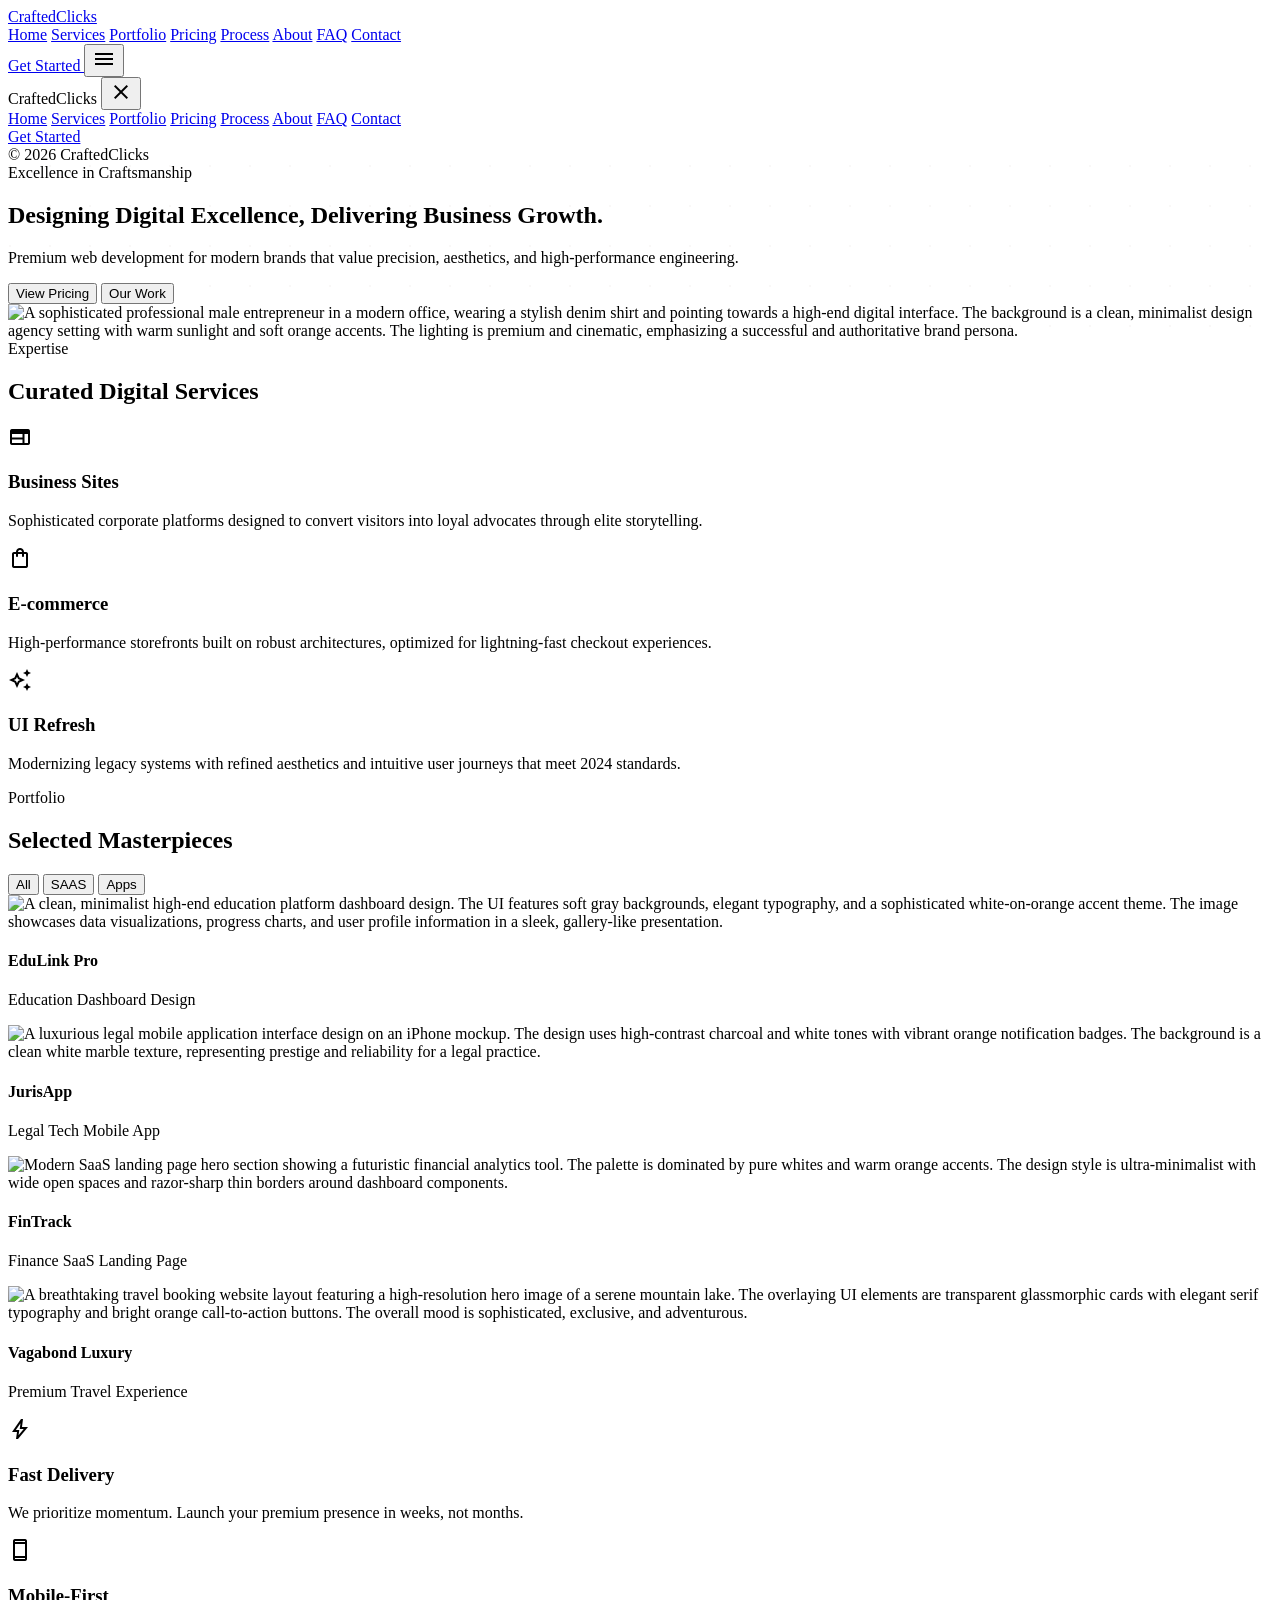
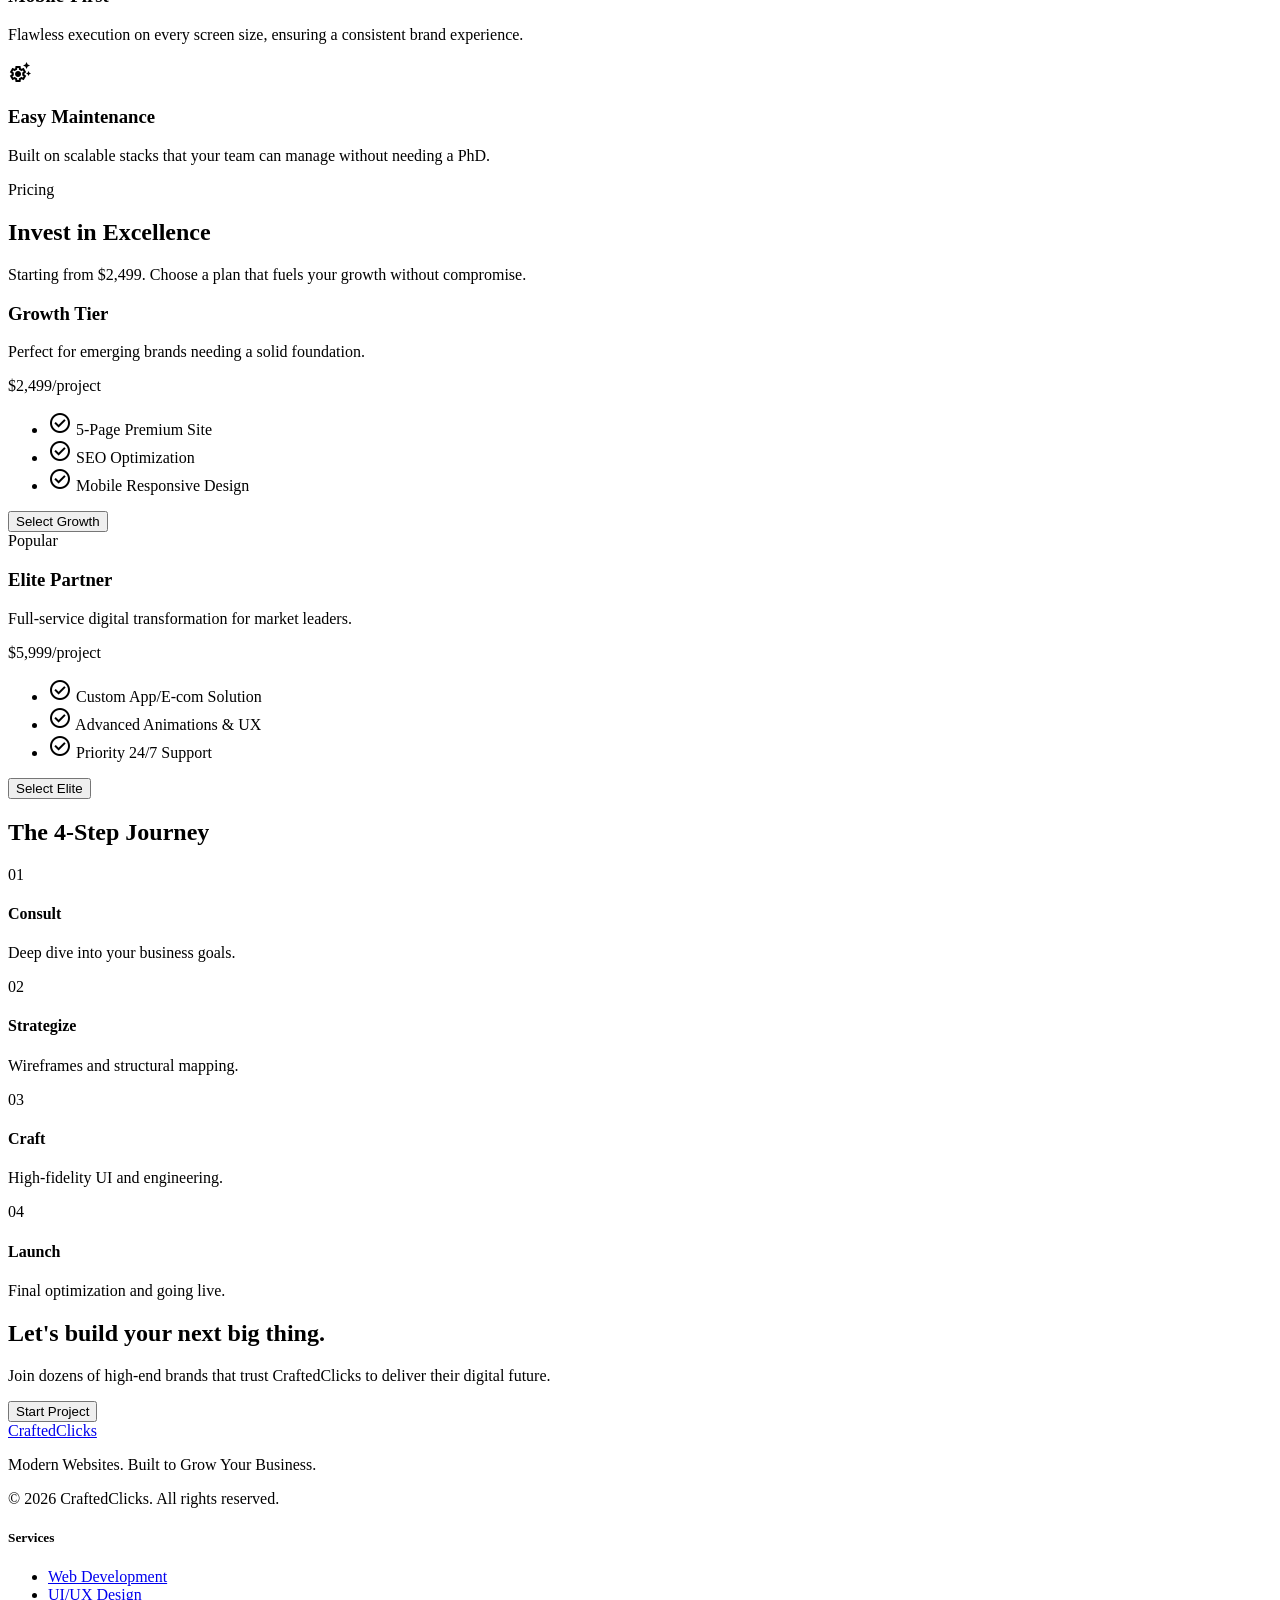
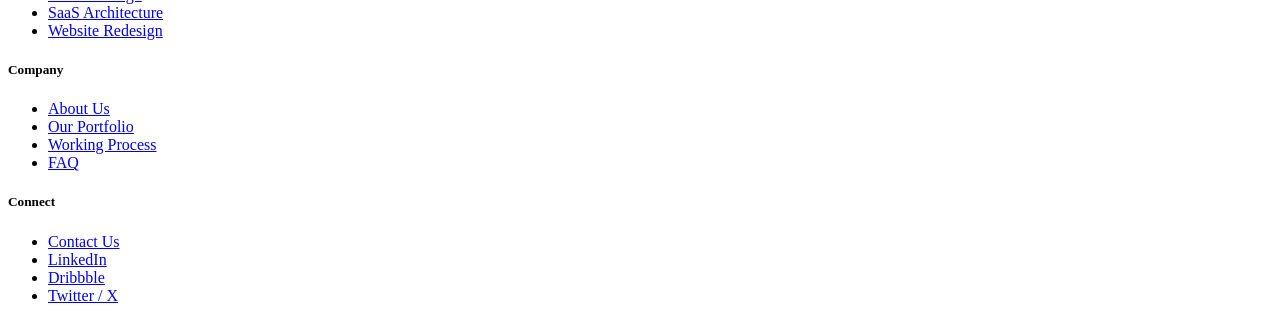
==== index.html @ aa8a01c6 "feat: optimize responsive margins, fix text overlaps, and implement slide-out drawer mobile menus" ====
<!DOCTYPE html>

<html class="scroll-smooth" lang="en"><head>
<meta charset="utf-8"/><meta content="CraftedClicks designs and develops modern, fast, and responsive websites that help grow your business and convert visitors into customers." name="description"/>
<meta content="width=device-width, initial-scale=1.0" name="viewport"/>
<title>CraftedClicks | Premium Web Development Agency</title>
<script src="https://cdn.tailwindcss.com?plugins=forms,container-queries"></script>
<link href="https://fonts.googleapis.com/css2?family=Montserrat:wght@400;600;700&amp;family=Inter:wght@400;500&amp;family=Material+Symbols+Outlined:wght,FILL@100..700,0..1&amp;display=swap" rel="stylesheet"/>
<link href="https://fonts.googleapis.com/css2?family=Material+Symbols+Outlined:wght,FILL@100..700,0..1&display=swap" rel="stylesheet"/>
<link href="https://fonts.googleapis.com/css2?family=Inter:wght@100..900&amp;family=Montserrat:wght@100..900&amp;display=swap" rel="stylesheet"/>
<script src="js/script.js"></script>
<style>
        
        .hero-pattern {
            background-image: radial-gradient(circle at 2px 2px, rgba(142, 113, 100, 0.05) 1px, transparent 0);
            background-size: 40px 40px;
        }
    </style>
<link href="css/style.css" rel="stylesheet"/>
</head>
<body class="bg-background text-on-background font-body-md selection:bg-primary-container selection:text-white overflow-x-hidden">
<!-- Top Navigation Bar -->
<!-- Top Navigation Bar -->
<nav class="fixed top-0 w-full z-50 bg-surface/80 backdrop-blur-md border-b border-outline-variant/30 shadow-sm transition-all duration-300">
<div class="flex justify-between items-center max-w-container-max mx-auto px-margin-mobile md:px-margin-desktop py-4">
<a class="font-display-lg text-headline-md font-bold text-primary" href="index.html">CraftedClicks</a>
<div class="hidden md:flex items-center gap-8">
<a class="nav-link-home text-primary border-b-2 border-primary pb-1 font-bold font-label-caps text-label-caps" href="index.html">Home</a>
<a class="nav-link-services text-on-surface-variant font-medium font-label-caps text-label-caps hover:text-primary transition-colors duration-300" href="services.html">Services</a>
<a class="nav-link-portfolio text-on-surface-variant font-medium font-label-caps text-label-caps hover:text-primary transition-colors duration-300" href="portfolio.html">Portfolio</a>
<a class="nav-link-pricing text-on-surface-variant font-medium font-label-caps text-label-caps hover:text-primary transition-colors duration-300" href="pricing.html">Pricing</a>
<a class="nav-link-process text-on-surface-variant font-medium font-label-caps text-label-caps hover:text-primary transition-colors duration-300" href="process.html">Process</a>
<a class="nav-link-about text-on-surface-variant font-medium font-label-caps text-label-caps hover:text-primary transition-colors duration-300" href="about.html">About</a>
<a class="nav-link-faq text-on-surface-variant font-medium font-label-caps text-label-caps hover:text-primary transition-colors duration-300" href="faq.html">FAQ</a>
<a class="nav-link-contact text-on-surface-variant font-medium font-label-caps text-label-caps hover:text-primary transition-colors duration-300" href="contact.html">Contact</a>
</div>
<div class="flex items-center gap-4">
<a class="hidden sm:inline-block bg-primary-container text-on-primary px-8 py-3 rounded-full font-label-caps text-label-caps hover:scale-105 active:opacity-80 transition-all shadow-sm" href="contact.html">
                Get Started
            </a>
<button aria-label="Open Navigation Menu" class="md:hidden text-on-surface hover:text-primary p-2 focus:outline-none" id="mobile-menu-btn">
<span class="material-symbols-outlined text-3xl">menu</span>
</button>
</div>
</div>
<!-- Mobile Navigation Drawer Overlay -->
<div class="fixed inset-0 z-50 hidden" id="mobile-menu-overlay" role="dialog" aria-modal="true">
  <!-- Backdrop -->
  <div class="fixed inset-0 bg-black/40 backdrop-blur-sm transition-opacity" id="mobile-menu-backdrop"></div>
  
  <!-- Drawer Content -->
  <div class="fixed inset-y-0 right-0 w-full max-w-xs bg-surface p-8 shadow-2xl flex flex-col justify-between z-50 transform translate-x-full transition-transform duration-300 ease-in-out" id="mobile-menu-drawer">
    <div class="space-y-8">
      <!-- Header -->
      <div class="flex items-center justify-between">
        <span class="font-display-lg text-headline-md font-bold text-primary">CraftedClicks</span>
        <button class="text-on-surface hover:text-primary p-2 focus:outline-none" id="mobile-menu-close-btn" aria-label="Close Menu">
          <span class="material-symbols-outlined text-3xl">close</span>
        </button>
      </div>
      
      <!-- Links -->
      <div class="flex flex-col gap-6">
        <a class="mobile-nav-link-home text-primary font-bold font-label-caps text-lg transition-colors" href="index.html">Home</a>
        <a class="mobile-nav-link-services text-on-surface-variant hover:text-primary font-medium font-label-caps text-lg transition-colors" href="services.html">Services</a>
        <a class="mobile-nav-link-portfolio text-on-surface-variant hover:text-primary font-medium font-label-caps text-lg transition-colors" href="portfolio.html">Portfolio</a>
        <a class="mobile-nav-link-pricing text-on-surface-variant hover:text-primary font-medium font-label-caps text-lg transition-colors" href="pricing.html">Pricing</a>
        <a class="mobile-nav-link-process text-on-surface-variant hover:text-primary font-medium font-label-caps text-lg transition-colors" href="process.html">Process</a>
        <a class="mobile-nav-link-about text-on-surface-variant hover:text-primary font-medium font-label-caps text-lg transition-colors" href="about.html">About</a>
        <a class="mobile-nav-link-faq text-on-surface-variant hover:text-primary font-medium font-label-caps text-lg transition-colors" href="faq.html">FAQ</a>
        <a class="mobile-nav-link-contact text-on-surface-variant hover:text-primary font-medium font-label-caps text-lg transition-colors" href="contact.html">Contact</a>
      </div>
    </div>
    
    <!-- Footer in Drawer -->
    <div class="space-y-6">
      <a class="bg-primary-container text-white text-center px-8 py-4 rounded-full font-label-caps text-label-caps block hover:scale-[1.02] active:scale-95 transition-all shadow-md" href="contact.html">
        Get Started
      </a>
      <div class="text-xs text-on-surface-variant text-center">
        © 2026 CraftedClicks
      </div>
    </div>
  </div>
</div>
</nav>
<main class="mt-20">
<!-- Hero Section -->
<section class="relative min-h-[921px] flex items-center overflow-hidden hero-pattern px-margin-mobile md:px-margin-desktop py-section-padding">
<div class="max-w-container-max mx-auto grid grid-cols-1 md:grid-cols-2 gap-gutter items-center">
<div class="relative z-10">
<span class="font-label-caps text-label-caps text-primary tracking-[0.3em] uppercase block mb-6">Excellence in Craftsmanship</span>
<h1 class="font-display-lg text-[40px] md:text-display-lg text-on-surface mb-8 leading-tight">
                        Designing Digital Excellence, Delivering <span class="text-primary-container">Business Growth.</span>
</h1>
<p class="font-body-lg text-body-lg text-on-surface-variant mb-12 max-w-xl">
                        Premium web development for modern brands that value precision, aesthetics, and high-performance engineering.
                    </p>
<div class="flex flex-wrap gap-4">
<button class="bg-primary-container text-on-primary px-10 py-5 rounded-full font-label-caps text-label-caps shadow-lg hover:shadow-xl transition-all">
                            View Pricing
                        </button>
<button class="bg-white border border-outline text-on-surface px-10 py-5 rounded-full font-label-caps text-label-caps hover:bg-surface-container-low transition-all">
                            Our Work
                        </button>
</div>
</div>
<div class="relative flex justify-center items-center h-full">
<div class="w-full aspect-square max-w-md bg-gradient-to-tr from-primary-fixed to-primary-container rounded-[3rem] rotate-3 shadow-2xl overflow-hidden">
<img alt="A sophisticated professional male entrepreneur in a modern office, wearing a stylish denim shirt and pointing towards a high-end digital interface. The background is a clean, minimalist design agency setting with warm sunlight and soft orange accents. The lighting is premium and cinematic, emphasizing a successful and authoritative brand persona." class="w-full h-full object-cover -rotate-3 scale-110" src="https://lh3.googleusercontent.com/aida-public/[base64]"/>
</div>
<!-- Decorative Floating Elements -->
<div class="absolute -top-10 -right-10 w-32 h-32 bg-secondary-fixed rounded-full opacity-20 blur-xl"></div>
<div class="absolute -bottom-10 -left-10 w-48 h-48 bg-primary-fixed-dim rounded-full opacity-30 blur-2xl"></div>
</div>
</div>
</section>
<!-- Services Section -->
<section class="bg-surface-container-lowest py-section-padding px-margin-mobile md:px-margin-desktop">
<div class="max-w-container-max mx-auto text-center mb-24">
<span class="font-label-caps text-label-caps text-primary mb-4 block">Expertise</span>
<h2 class="font-headline-lg text-headline-lg text-on-surface">Curated Digital Services</h2>
</div>
<div class="max-w-container-max mx-auto grid grid-cols-1 md:grid-cols-3 gap-gutter">
<!-- Service Card 1 -->
<div class="bg-white p-10 rounded-lg border border-outline-variant/30 hover:shadow-2xl transition-all group">
<div class="w-16 h-16 bg-primary-fixed rounded-2xl flex items-center justify-center mb-8 group-hover:bg-primary-container transition-colors">
<span class="material-symbols-outlined text-primary group-hover:text-white" data-icon="web">web</span>
</div>
<h3 class="font-headline-md text-headline-md mb-4">Business Sites</h3>
<p class="font-body-md text-body-md text-on-surface-variant">
                        Sophisticated corporate platforms designed to convert visitors into loyal advocates through elite storytelling.
                    </p>
</div>
<!-- Service Card 2 -->
<div class="bg-white p-10 rounded-lg border border-outline-variant/30 hover:shadow-2xl transition-all group translate-y-4">
<div class="w-16 h-16 bg-primary-fixed rounded-2xl flex items-center justify-center mb-8 group-hover:bg-primary-container transition-colors">
<span class="material-symbols-outlined text-primary group-hover:text-white" data-icon="shopping_bag" data-weight="fill">shopping_bag</span>
</div>
<h3 class="font-headline-md text-headline-md mb-4">E-commerce</h3>
<p class="font-body-md text-body-md text-on-surface-variant">
                        High-performance storefronts built on robust architectures, optimized for lightning-fast checkout experiences.
                    </p>
</div>
<!-- Service Card 3 -->
<div class="bg-white p-10 rounded-lg border border-outline-variant/30 hover:shadow-2xl transition-all group">
<div class="w-16 h-16 bg-primary-fixed rounded-2xl flex items-center justify-center mb-8 group-hover:bg-primary-container transition-colors">
<span class="material-symbols-outlined text-primary group-hover:text-white" data-icon="auto_awesome">auto_awesome</span>
</div>
<h3 class="font-headline-md text-headline-md mb-4">UI Refresh</h3>
<p class="font-body-md text-body-md text-on-surface-variant">
                        Modernizing legacy systems with refined aesthetics and intuitive user journeys that meet 2024 standards.
                    </p>
</div>
</div>
</section>
<!-- Featured Work (Bento Grid Style) -->
<section class="py-section-padding px-margin-mobile md:px-margin-desktop">
<div class="max-w-container-max mx-auto flex flex-col md:flex-row justify-between items-end mb-16 gap-8">
<div>
<span class="font-label-caps text-label-caps text-primary mb-4 block">Portfolio</span>
<h2 class="font-headline-lg text-headline-lg text-on-surface">Selected Masterpieces</h2>
</div>
<div class="flex gap-4">
<button class="px-6 py-2 rounded-full font-label-caps text-label-caps bg-primary-container text-white">All</button>
<button class="px-6 py-2 rounded-full font-label-caps text-label-caps text-on-surface-variant border border-outline-variant">SAAS</button>
<button class="px-6 py-2 rounded-full font-label-caps text-label-caps text-on-surface-variant border border-outline-variant">Apps</button>
</div>
</div>
<div class="max-w-container-max mx-auto grid grid-cols-1 md:grid-cols-12 gap-8 h-auto">
<div class="md:col-span-8 group relative overflow-hidden rounded-lg aspect-[16/9]">
<img alt="A clean, minimalist high-end education platform dashboard design. The UI features soft gray backgrounds, elegant typography, and a sophisticated white-on-orange accent theme. The image showcases data visualizations, progress charts, and user profile information in a sleek, gallery-like presentation." class="w-full h-full object-cover transition-transform duration-700 group-hover:scale-105" src="https://lh3.googleusercontent.com/aida-public/[base64]"/>
<div class="absolute inset-0 bg-gradient-to-t from-black/60 via-transparent to-transparent opacity-0 group-hover:opacity-100 transition-opacity p-12 flex flex-col justify-end">
<h4 class="font-headline-md text-white">EduLink Pro</h4>
<p class="text-white/80 font-body-md">Education Dashboard Design</p>
</div>
</div>
<div class="md:col-span-4 group relative overflow-hidden rounded-lg aspect-[4/5] md:aspect-auto">
<img alt="A luxurious legal mobile application interface design on an iPhone mockup. The design uses high-contrast charcoal and white tones with vibrant orange notification badges. The background is a clean white marble texture, representing prestige and reliability for a legal practice." class="w-full h-full object-cover transition-transform duration-700 group-hover:scale-105" src="https://lh3.googleusercontent.com/aida-public/[base64]"/>
<div class="absolute inset-0 bg-gradient-to-t from-black/60 via-transparent to-transparent opacity-0 group-hover:opacity-100 transition-opacity p-8 flex flex-col justify-end">
<h4 class="font-headline-md text-white">JurisApp</h4>
<p class="text-white/80 font-body-md">Legal Tech Mobile App</p>
</div>
</div>
<div class="md:col-span-4 group relative overflow-hidden rounded-lg aspect-[4/5] md:aspect-auto">
<img alt="Modern SaaS landing page hero section showing a futuristic financial analytics tool. The palette is dominated by pure whites and warm orange accents. The design style is ultra-minimalist with wide open spaces and razor-sharp thin borders around dashboard components." class="w-full h-full object-cover transition-transform duration-700 group-hover:scale-105" src="https://lh3.googleusercontent.com/aida-public/[base64]"/>
<div class="absolute inset-0 bg-gradient-to-t from-black/60 via-transparent to-transparent opacity-0 group-hover:opacity-100 transition-opacity p-8 flex flex-col justify-end">
<h4 class="font-headline-md text-white">FinTrack</h4>
<p class="text-white/80 font-body-md">Finance SaaS Landing Page</p>
</div>
</div>
<div class="md:col-span-8 group relative overflow-hidden rounded-lg aspect-[16/9]">
<img alt="A breathtaking travel booking website layout featuring a high-resolution hero image of a serene mountain lake. The overlaying UI elements are transparent glassmorphic cards with elegant serif typography and bright orange call-to-action buttons. The overall mood is sophisticated, exclusive, and adventurous." class="w-full h-full object-cover transition-transform duration-700 group-hover:scale-105" src="https://lh3.googleusercontent.com/aida-public/[base64]"/>
<div class="absolute inset-0 bg-gradient-to-t from-black/60 via-transparent to-transparent opacity-0 group-hover:opacity-100 transition-opacity p-12 flex flex-col justify-end">
<h4 class="font-headline-md text-white">Vagabond Luxury</h4>
<p class="text-white/80 font-body-md">Premium Travel Experience</p>
</div>
</div>
</div>
</section>
<!-- Why Choose Us / Trust Badges -->
<section class="bg-surface-container-low py-section-padding px-margin-mobile md:px-margin-desktop">
<div class="max-w-container-max mx-auto grid grid-cols-1 md:grid-cols-3 gap-12">
<div class="flex items-start gap-6">
<div class="text-primary text-4xl">
<span class="material-symbols-outlined text-[48px]" data-icon="bolt">bolt</span>
</div>
<div>
<h3 class="font-headline-md text-headline-md mb-2">Fast Delivery</h3>
<p class="text-on-surface-variant">We prioritize momentum. Launch your premium presence in weeks, not months.</p>
</div>
</div>
<div class="flex items-start gap-6">
<div class="text-primary text-4xl">
<span class="material-symbols-outlined text-[48px]" data-icon="stay_current_portrait">stay_current_portrait</span>
</div>
<div>
<h3 class="font-headline-md text-headline-md mb-2">Mobile-First</h3>
<p class="text-on-surface-variant">Flawless execution on every screen size, ensuring a consistent brand experience.</p>
</div>
</div>
<div class="flex items-start gap-6">
<div class="text-primary text-4xl">
<span class="material-symbols-outlined text-[48px]" data-icon="settings_suggest">settings_suggest</span>
</div>
<div>
<h3 class="font-headline-md text-headline-md mb-2">Easy Maintenance</h3>
<p class="text-on-surface-variant">Built on scalable stacks that your team can manage without needing a PhD.</p>
</div>
</div>
</div>
</section>
<!-- Pricing Teaser -->
<section class="py-section-padding px-margin-mobile md:px-margin-desktop text-center">
<div class="max-w-3xl mx-auto mb-16">
<span class="font-label-caps text-label-caps text-primary mb-4 block">Pricing</span>
<h2 class="font-headline-lg text-headline-lg text-on-surface mb-6">Invest in Excellence</h2>
<p class="text-on-surface-variant text-body-lg">Starting from $2,499. Choose a plan that fuels your growth without compromise.</p>
</div>
<div class="max-w-container-max mx-auto grid grid-cols-1 md:grid-cols-2 gap-gutter text-left">
<div class="bg-white p-12 rounded-lg border border-outline-variant/30 hover:border-primary-container transition-all">
<h3 class="font-headline-md text-headline-md mb-2">Growth Tier</h3>
<p class="text-on-surface-variant mb-8">Perfect for emerging brands needing a solid foundation.</p>
<div class="text-4xl font-bold text-on-surface mb-8">$2,499<span class="text-body-md font-normal text-on-surface-variant">/project</span></div>
<ul class="space-y-4 mb-12">
<li class="flex items-center gap-3"><span class="material-symbols-outlined text-primary text-xl" data-icon="check_circle">check_circle</span> 5-Page Premium Site</li>
<li class="flex items-center gap-3"><span class="material-symbols-outlined text-primary text-xl" data-icon="check_circle">check_circle</span> SEO Optimization</li>
<li class="flex items-center gap-3"><span class="material-symbols-outlined text-primary text-xl" data-icon="check_circle">check_circle</span> Mobile Responsive Design</li>
</ul>
<button class="w-full py-4 border-2 border-primary text-primary rounded-full font-label-caps text-label-caps hover:bg-primary hover:text-white transition-all">Select Growth</button>
</div>
<div class="bg-primary p-12 rounded-lg text-white shadow-xl relative overflow-hidden">
<div class="absolute top-8 right-8 bg-white/20 px-4 py-1 rounded-full text-xs font-bold tracking-widest uppercase">Popular</div>
<h3 class="font-headline-md text-headline-md mb-2">Elite Partner</h3>
<p class="text-white/80 mb-8">Full-service digital transformation for market leaders.</p>
<div class="text-4xl font-bold text-white mb-8">$5,999<span class="text-body-md font-normal text-white/70">/project</span></div>
<ul class="space-y-4 mb-12">
<li class="flex items-center gap-3"><span class="material-symbols-outlined text-white text-xl" data-icon="check_circle">check_circle</span> Custom App/E-com Solution</li>
<li class="flex items-center gap-3"><span class="material-symbols-outlined text-white text-xl" data-icon="check_circle">check_circle</span> Advanced Animations &amp; UX</li>
<li class="flex items-center gap-3"><span class="material-symbols-outlined text-white text-xl" data-icon="check_circle">check_circle</span> Priority 24/7 Support</li>
</ul>
<button class="w-full py-4 bg-white text-primary rounded-full font-label-caps text-label-caps hover:bg-primary-fixed-dim transition-all">Select Elite</button>
</div>
</div>
</section>
<!-- Process Teaser -->
<section class="bg-surface-container-highest/30 py-section-padding px-margin-mobile md:px-margin-desktop">
<div class="max-w-container-max mx-auto text-center mb-16">
<h2 class="font-headline-lg text-headline-lg text-on-surface">The 4-Step Journey</h2>
</div>
<div class="max-w-container-max mx-auto grid grid-cols-1 md:grid-cols-4 gap-8">
<div class="text-center group">
<div class="w-20 h-20 bg-white rounded-full flex items-center justify-center mx-auto mb-6 shadow-sm group-hover:scale-110 transition-transform">
<span class="font-headline-md text-primary">01</span>
</div>
<h4 class="font-headline-md text-headline-md text-body-lg mb-2">Consult</h4>
<p class="text-on-surface-variant">Deep dive into your business goals.</p>
</div>
<div class="text-center group">
<div class="w-20 h-20 bg-white rounded-full flex items-center justify-center mx-auto mb-6 shadow-sm group-hover:scale-110 transition-transform">
<span class="font-headline-md text-primary">02</span>
</div>
<h4 class="font-headline-md text-headline-md text-body-lg mb-2">Strategize</h4>
<p class="text-on-surface-variant">Wireframes and structural mapping.</p>
</div>
<div class="text-center group">
<div class="w-20 h-20 bg-white rounded-full flex items-center justify-center mx-auto mb-6 shadow-sm group-hover:scale-110 transition-transform">
<span class="font-headline-md text-primary">03</span>
</div>
<h4 class="font-headline-md text-headline-md text-body-lg mb-2">Craft</h4>
<p class="text-on-surface-variant">High-fidelity UI and engineering.</p>
</div>
<div class="text-center group">
<div class="w-20 h-20 bg-white rounded-full flex items-center justify-center mx-auto mb-6 shadow-sm group-hover:scale-110 transition-transform">
<span class="font-headline-md text-primary">04</span>
</div>
<h4 class="font-headline-md text-headline-md text-body-lg mb-2">Launch</h4>
<p class="text-on-surface-variant">Final optimization and going live.</p>
</div>
</div>
</section>
<!-- CTA Section -->
<section class="py-section-padding px-margin-mobile md:px-margin-desktop">
<div class="max-w-container-max mx-auto bg-inverse-surface rounded-lg p-16 md:p-24 text-center text-white relative overflow-hidden">
<div class="relative z-10">
<h2 class="font-display-lg text-[32px] md:text-headline-lg mb-8">Let's build your next big thing.</h2>
<p class="text-white/70 text-body-lg mb-12 max-w-2xl mx-auto">Join dozens of high-end brands that trust CraftedClicks to deliver their digital future.</p>
<button class="bg-primary-container text-white px-12 py-6 rounded-full font-label-caps text-label-caps hover:scale-105 transition-all">Start Project</button>
</div>
<!-- Abstract Background SVG Decoration -->
<div class="absolute -right-20 -bottom-20 w-80 h-80 bg-primary opacity-20 rounded-full blur-3xl"></div>
</div>
</section>
</main>
<!-- Footer -->
<!-- Footer -->
<footer class="bg-surface-container-highest rounded-t-lg mt-auto">
<div class="grid grid-cols-1 md:grid-cols-4 gap-gutter max-w-container-max mx-auto px-margin-mobile md:px-margin-desktop py-section-padding">
<div class="space-y-6">
<a class="font-display-lg text-headline-md font-bold text-primary block" href="index.html">CraftedClicks</a>
<p class="text-on-surface-variant font-body-md">
                Modern Websites. Built to Grow Your Business.
            </p>
<p class="text-on-surface-variant text-sm">
                © 2026 CraftedClicks. All rights reserved.
            </p>
</div>
<div class="space-y-4">
<h5 class="font-label-caps text-label-caps text-primary">Services</h5>
<ul class="space-y-3">
<li><a class="text-on-surface-variant hover:text-primary transition-all font-body-md" href="services.html">Web Development</a></li>
<li><a class="text-on-surface-variant hover:text-primary transition-all font-body-md" href="services.html">UI/UX Design</a></li>
<li><a class="text-on-surface-variant hover:text-primary transition-all font-body-md" href="services.html">SaaS Architecture</a></li>
<li><a class="text-on-surface-variant hover:text-primary transition-all font-body-md" href="services.html">Website Redesign</a></li>
</ul>
</div>
<div class="space-y-4">
<h5 class="font-label-caps text-label-caps text-primary">Company</h5>
<ul class="space-y-3">
<li><a class="text-on-surface-variant hover:text-primary transition-all font-body-md" href="about.html">About Us</a></li>
<li><a class="text-on-surface-variant hover:text-primary transition-all font-body-md" href="portfolio.html">Our Portfolio</a></li>
<li><a class="text-on-surface-variant hover:text-primary transition-all font-body-md" href="process.html">Working Process</a></li>
<li><a class="text-on-surface-variant hover:text-primary transition-all font-body-md" href="faq.html">FAQ</a></li>
</ul>
</div>
<div class="space-y-4">
<h5 class="font-label-caps text-label-caps text-primary">Connect</h5>
<ul class="space-y-3">
<li><a class="text-on-surface-variant hover:text-primary transition-all font-body-md" href="contact.html">Contact Us</a></li>
<li><a class="text-on-surface-variant hover:text-primary transition-all font-body-md" href="#">LinkedIn</a></li>
<li><a class="text-on-surface-variant hover:text-primary transition-all font-body-md" href="#">Dribbble</a></li>
<li><a class="text-on-surface-variant hover:text-primary transition-all font-body-md" href="#">Twitter / X</a></li>
</ul>
</div>
</div>
</footer>

</body></html>
---- css/style.css ----
/* Consolidated Styles for CraftedClicks */

.material-symbols-outlined {
    font-variation-settings: 'FILL' 0, 'wght' 400, 'GRAD' 0, 'opsz' 24;
    display: inline-block;
    line-height: 1;
    text-transform: none;
    letter-spacing: normal;
    word-wrap: normal;
    white-space: nowrap;
    direction: ltr;
}

/* Background patterns */
.hero-pattern {
    background-image: radial-gradient(circle at 2px 2px, rgba(142, 113, 100, 0.05) 1px, transparent 0);
    background-size: 40px 40px;
}

.topo-bg {
    background-image: radial-gradient(circle at 2px 2px, rgba(160, 65, 0, 0.05) 1px, transparent 0);
    background-size: 40px 40px;
}

.topo-bg-alt {
    background-image: url("data:image/svg+xml,%3Csvg width='100' height='100' viewBox='0 0 100 100' xmlns='http://www.w3.org/2000/svg'%3E%3Cpath d='M10 10c10 0 10 20 20 20s10-20 20-20 10 20 20 20 10-20 20-20' stroke='%23FF6B00' stroke-opacity='0.05' fill='none'/%3E%3C/svg%3E");
}

.topo-bg-dots {
    background-image: radial-gradient(circle at 2px 2px, #e5e5e5 1px, transparent 0);
    background-size: 40px 40px;
}

.topo-bg-wave {
    background-image: url("data:image/svg+xml,%3Csvg width='500' height='500' viewBox='0 0 500 500' xmlns='http://www.w3.org/2000/svg'%3E%3Cpath d='M0 250c50-20 100-20 150 0s100 20 150 0 100-20 150 0' stroke='%23e5e5e5' fill='none'/%3E%3Cpath d='M0 150c50-20 100-20 150 0s100 20 150 0 100-20 150 0' stroke='%23f0f0f0' fill='none'/%3E%3Cpath d='M0 350c50-20 100-20 150 0s100 20 150 0 100-20 150 0' stroke='%23f5f5f5' fill='none'/%3E%3C/svg%3E");
    background-size: cover;
}

.bg-texture {
    background-image: url("data:image/svg+xml,%3Csvg width='100' height='100' viewBox='0 0 100 100' xmlns='http://www.w3.org/2000/svg'%3E%3Cpath d='M11 18c3.866 0 7-3.134 7-7s-3.134-7-7-7-7 3.134-7 7 3.134 7 7 7zm48 25c3.866 0 7-3.134 7-7s-3.134-7-7-7-7 3.134-7 7 3.134 7 7 7zm-43-7c1.657 0 3-1.343 3-3s-1.343-3-3-3-3 1.343-3 3 1.343 3 3 3zm63 31c1.657 0 3-1.343 3-3s-1.343-3-3-3-3 1.343-3 3 1.343 3 3 3zM34 90c1.657 0 3-1.343 3-3s-1.343-3-3-3-3 1.343-3 3 1.343 3 3 3zm56-76c1.105 0 2-.895 2-2s-.895-2-2-2-2 .895-2 2 .895 2 2 2zM12 86c1.105 0 2-.895 2-2s-.895-2-2-2-2 .895-2 2 .895 2 2 2zm76-26c.552 0 1-.448 1-1s-.448-1-1-1-1 .448-1 1 .448 1 1 1zm-11 36c.552 0 1-.448 1-1s-.448-1-1-1-1 .448-1 1 .448 1 1 1zM39 46c.552 0 1-.448 1-1s-.448-1-1-1-1 .448-1 1 .448 1 1 1zm-24 19c.552 0 1-.448 1-1s-.448-1-1-1-1 .448-1 1 .448 1 1 1z' fill='%23a04100' fill-opacity='0.03' fill-rule='evenodd'/%3E%3C/svg%3E");
}

.line-pattern {
    background-image: radial-gradient(#e2bfb0 0.5px, transparent 0.5px);
    background-size: 24px 24px;
}

/* Grids & Cards */
.bento-grid {
    display: grid;
    grid-template-columns: repeat(12, 1fr);
    gap: 24px;
}

.project-card {
    transition: all 0.5s cubic-bezier(0.23, 1, 0.32, 1);
}

.project-card:hover {
    transform: translateY(-8px);
    box-shadow: 0px 20px 40px rgba(0, 0, 0, 0.06);
}

.premium-card-shadow {
    box-shadow: 0px 10px 30px rgba(0, 0, 0, 0.04);
}

.top-nav-blur {
    background-color: rgba(250, 249, 254, 0.8);
    backdrop-filter: blur(12px);
}

/* FAQ Accordion */
.faq-accordion-content {
    max-height: 0;
    overflow: hidden;
    transition: max-height 0.3s ease-out, opacity 0.2s ease-out;
    opacity: 0;
}

.faq-accordion-item.active .faq-accordion-content {
    max-height: 500px;
    opacity: 1;
    padding-top: 16px;
}

.faq-accordion-item.active .faq-chevron {
    transform: rotate(180deg);
}

/* Process animations */
.step-card:hover .step-number {
    transform: scale(1.1) rotate(-5deg);
}

.custom-gradient-bg {
    background: radial-gradient(circle at 10% 20%, rgba(255, 107, 0, 0.03) 0%, transparent 40%),
                radial-gradient(circle at 90% 80%, rgba(160, 65, 0, 0.05) 0%, transparent 40%);
}

@keyframes float {
    0% { transform: translateY(0px); }
    50% { transform: translateY(-10px); }
    100% { transform: translateY(0px); }
}

.animate-float {
    animation: float 6s ease-in-out infinite;
}

/* Testimonials / Masonry */
.masonry-grid {
    display: grid;
    grid-template-columns: repeat(auto-fill, minmax(350px, 1fr));
    grid-auto-rows: 10px;
    gap: 32px;
}

.testimonial-card {
    grid-row-end: span 40;
}

.testimonial-card.short { grid-row-end: span 32; }
.testimonial-card.long { grid-row-end: span 48; }
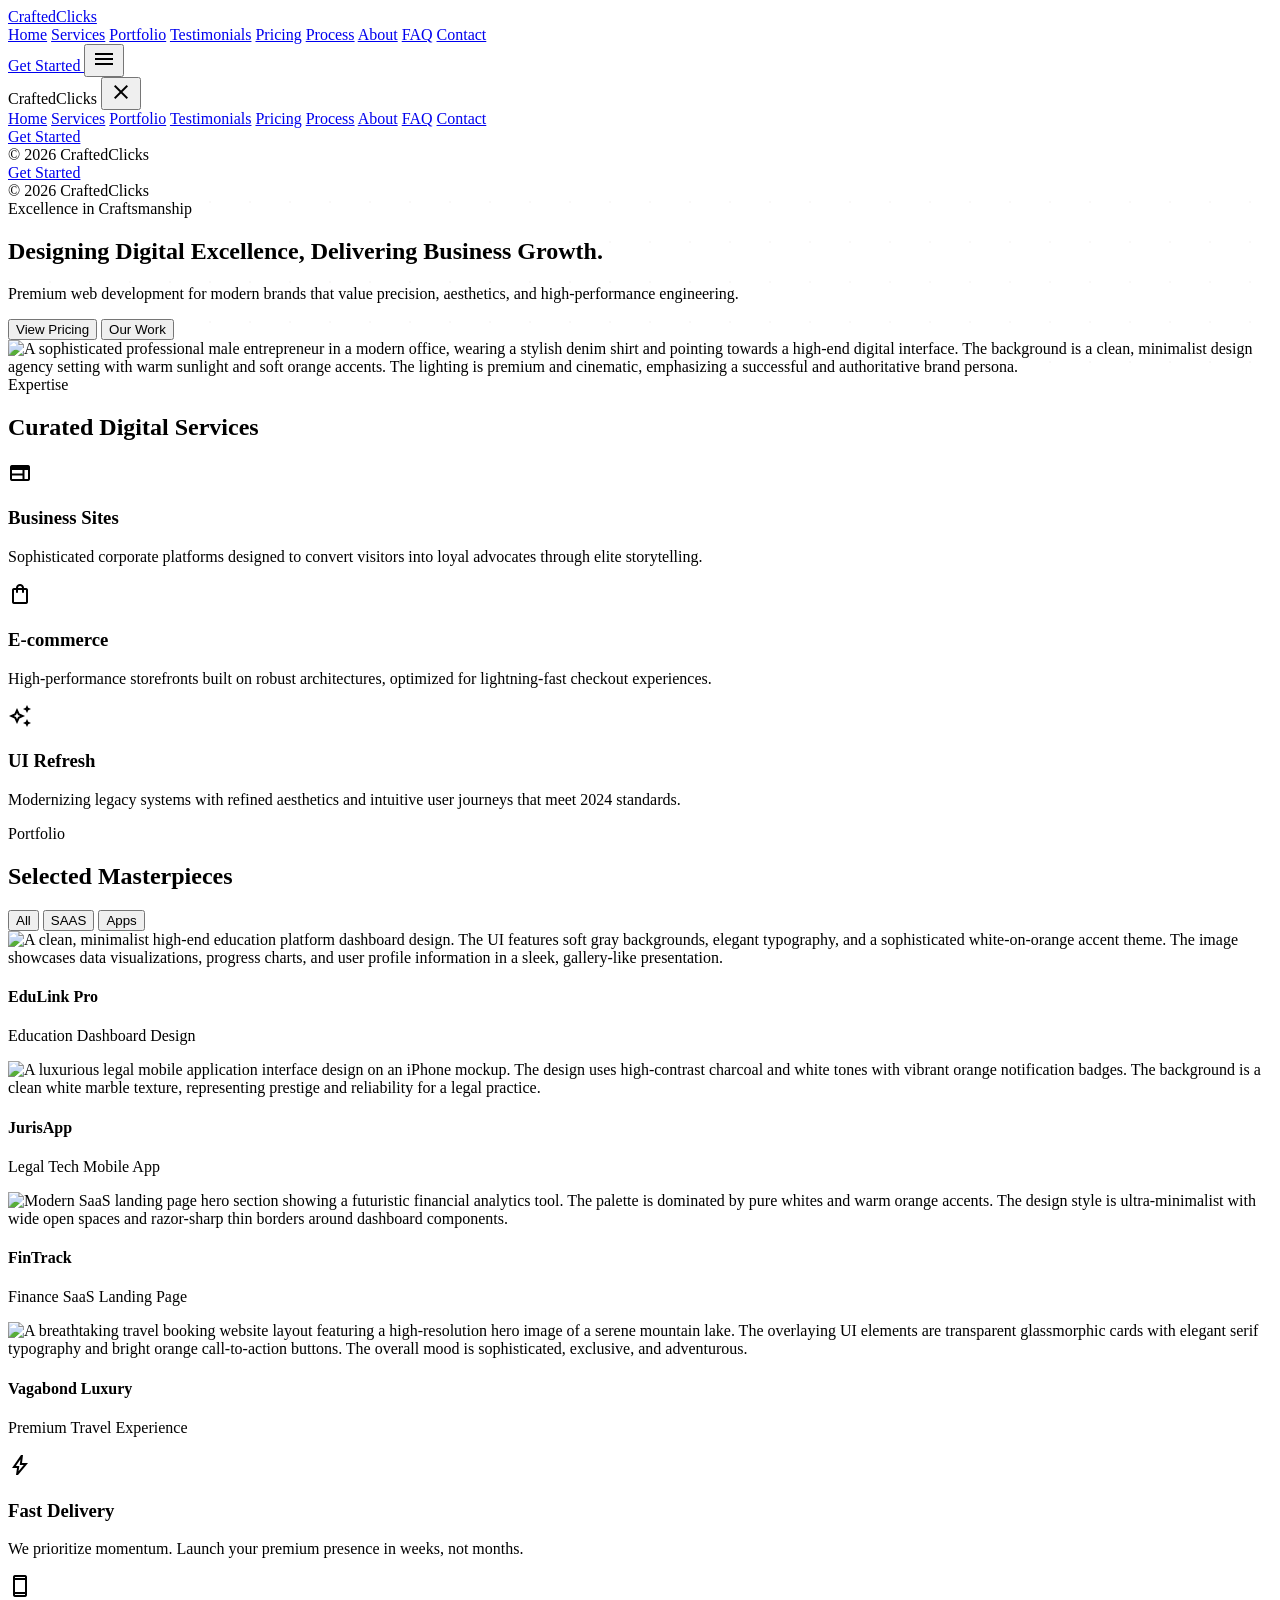
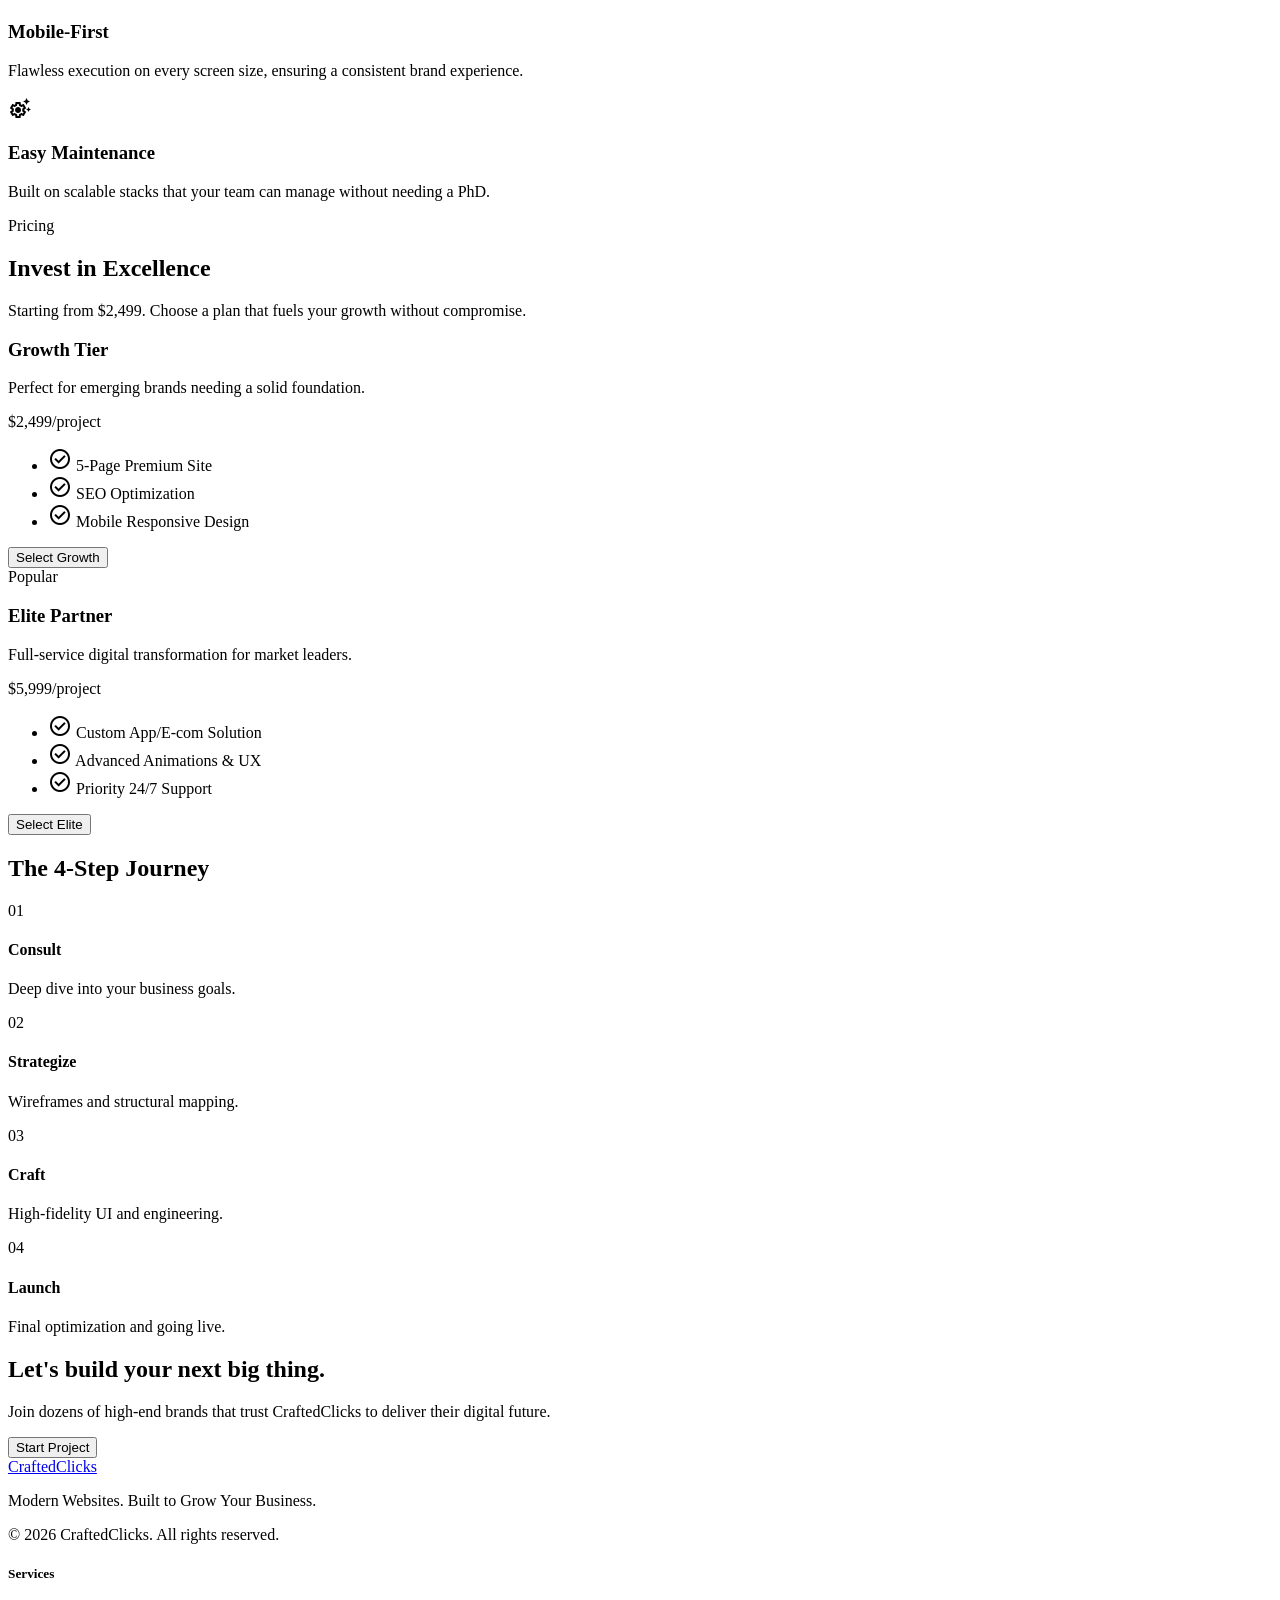
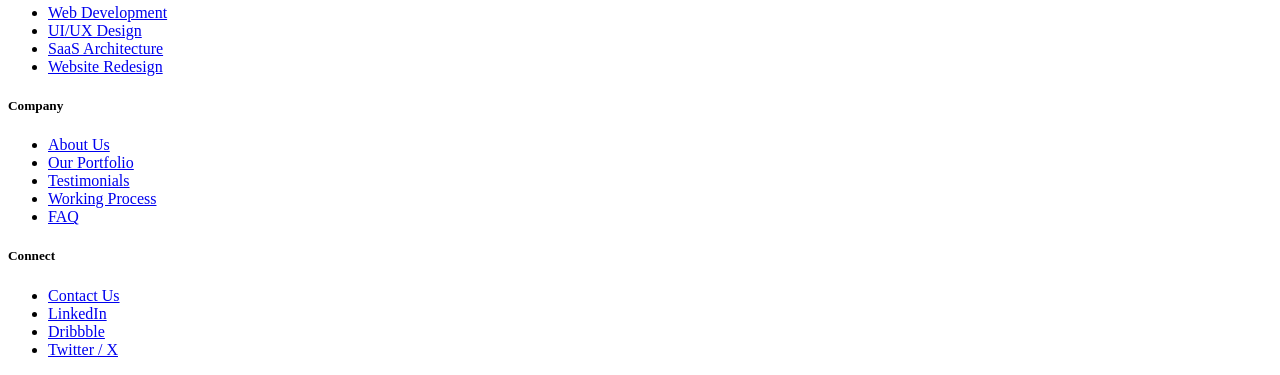
==== commit e6f60875: "feat: add testimonials page, sync navigation links across all 9 pages, and update contact info with " ====
--- a/index.html
+++ b/index.html
@@ -24,16 +24,17 @@
 <nav class="fixed top-0 w-full z-50 bg-surface/80 backdrop-blur-md border-b border-outline-variant/30 shadow-sm transition-all duration-300">
 <div class="flex justify-between items-center max-w-container-max mx-auto px-margin-mobile md:px-margin-desktop py-4">
 <a class="font-display-lg text-headline-md font-bold text-primary" href="index.html">CraftedClicks</a>
-<div class="hidden md:flex items-center gap-8">
-<a class="nav-link-home text-primary border-b-2 border-primary pb-1 font-bold font-label-caps text-label-caps" href="index.html">Home</a>
-<a class="nav-link-services text-on-surface-variant font-medium font-label-caps text-label-caps hover:text-primary transition-colors duration-300" href="services.html">Services</a>
-<a class="nav-link-portfolio text-on-surface-variant font-medium font-label-caps text-label-caps hover:text-primary transition-colors duration-300" href="portfolio.html">Portfolio</a>
-<a class="nav-link-pricing text-on-surface-variant font-medium font-label-caps text-label-caps hover:text-primary transition-colors duration-300" href="pricing.html">Pricing</a>
-<a class="nav-link-process text-on-surface-variant font-medium font-label-caps text-label-caps hover:text-primary transition-colors duration-300" href="process.html">Process</a>
-<a class="nav-link-about text-on-surface-variant font-medium font-label-caps text-label-caps hover:text-primary transition-colors duration-300" href="about.html">About</a>
-<a class="nav-link-faq text-on-surface-variant font-medium font-label-caps text-label-caps hover:text-primary transition-colors duration-300" href="faq.html">FAQ</a>
-<a class="nav-link-contact text-on-surface-variant font-medium font-label-caps text-label-caps hover:text-primary transition-colors duration-300" href="contact.html">Contact</a>
-</div>
+<div class="hidden md:flex items-center gap-4 lg:gap-6">
+      <a class="nav-link-home text-primary border-b-2 border-primary pb-1 font-bold font-label-caps text-label-caps" href="index.html">Home</a>
+      <a class="nav-link-services text-on-surface-variant font-medium font-label-caps text-label-caps hover:text-primary transition-colors duration-300" href="services.html">Services</a>
+      <a class="nav-link-portfolio text-on-surface-variant font-medium font-label-caps text-label-caps hover:text-primary transition-colors duration-300" href="portfolio.html">Portfolio</a>
+      <a class="nav-link-testimonials text-on-surface-variant font-medium font-label-caps text-label-caps hover:text-primary transition-colors duration-300" href="testimonials.html">Testimonials</a>
+      <a class="nav-link-pricing text-on-surface-variant font-medium font-label-caps text-label-caps hover:text-primary transition-colors duration-300" href="pricing.html">Pricing</a>
+      <a class="nav-link-process text-on-surface-variant font-medium font-label-caps text-label-caps hover:text-primary transition-colors duration-300" href="process.html">Process</a>
+      <a class="nav-link-about text-on-surface-variant font-medium font-label-caps text-label-caps hover:text-primary transition-colors duration-300" href="about.html">About</a>
+      <a class="nav-link-faq text-on-surface-variant font-medium font-label-caps text-label-caps hover:text-primary transition-colors duration-300" href="faq.html">FAQ</a>
+      <a class="nav-link-contact text-on-surface-variant font-medium font-label-caps text-label-caps hover:text-primary transition-colors duration-300" href="contact.html">Contact</a>
+    </div>
 <div class="flex items-center gap-4">
 <a class="hidden sm:inline-block bg-primary-container text-on-primary px-8 py-3 rounded-full font-label-caps text-label-caps hover:scale-105 active:opacity-80 transition-all shadow-sm" href="contact.html">
                 Get Started
@@ -64,6 +65,7 @@
         <a class="mobile-nav-link-home text-primary font-bold font-label-caps text-lg transition-colors" href="index.html">Home</a>
         <a class="mobile-nav-link-services text-on-surface-variant hover:text-primary font-medium font-label-caps text-lg transition-colors" href="services.html">Services</a>
         <a class="mobile-nav-link-portfolio text-on-surface-variant hover:text-primary font-medium font-label-caps text-lg transition-colors" href="portfolio.html">Portfolio</a>
+        <a class="mobile-nav-link-testimonials text-on-surface-variant hover:text-primary font-medium font-label-caps text-lg transition-colors" href="testimonials.html">Testimonials</a>
         <a class="mobile-nav-link-pricing text-on-surface-variant hover:text-primary font-medium font-label-caps text-lg transition-colors" href="pricing.html">Pricing</a>
         <a class="mobile-nav-link-process text-on-surface-variant hover:text-primary font-medium font-label-caps text-lg transition-colors" href="process.html">Process</a>
         <a class="mobile-nav-link-about text-on-surface-variant hover:text-primary font-medium font-label-caps text-lg transition-colors" href="about.html">About</a>
@@ -71,6 +73,18 @@
         <a class="mobile-nav-link-contact text-on-surface-variant hover:text-primary font-medium font-label-caps text-lg transition-colors" href="contact.html">Contact</a>
       </div>
     </div>
+    
+    <!-- Footer in Drawer -->
+    <div class="space-y-6">
+      <a class="bg-primary-container text-white text-center px-8 py-4 rounded-full font-label-caps text-label-caps block hover:scale-[1.02] active:scale-95 transition-all shadow-md" href="contact.html">
+        Get Started
+      </a>
+      <div class="text-xs text-on-surface-variant text-center">
+        © 2026 CraftedClicks
+      </div>
+    </div>
+  </div>
+</div>
     
     <!-- Footer in Drawer -->
     <div class="space-y-6">
@@ -313,7 +327,6 @@
 </section>
 </main>
 <!-- Footer -->
-<!-- Footer -->
 <footer class="bg-surface-container-highest rounded-t-lg mt-auto">
 <div class="grid grid-cols-1 md:grid-cols-4 gap-gutter max-w-container-max mx-auto px-margin-mobile md:px-margin-desktop py-section-padding">
 <div class="space-y-6">
@@ -339,6 +352,7 @@
 <ul class="space-y-3">
 <li><a class="text-on-surface-variant hover:text-primary transition-all font-body-md" href="about.html">About Us</a></li>
 <li><a class="text-on-surface-variant hover:text-primary transition-all font-body-md" href="portfolio.html">Our Portfolio</a></li>
+<li><a class="text-on-surface-variant hover:text-primary transition-all font-body-md" href="testimonials.html">Testimonials</a></li>
 <li><a class="text-on-surface-variant hover:text-primary transition-all font-body-md" href="process.html">Working Process</a></li>
 <li><a class="text-on-surface-variant hover:text-primary transition-all font-body-md" href="faq.html">FAQ</a></li>
 </ul>
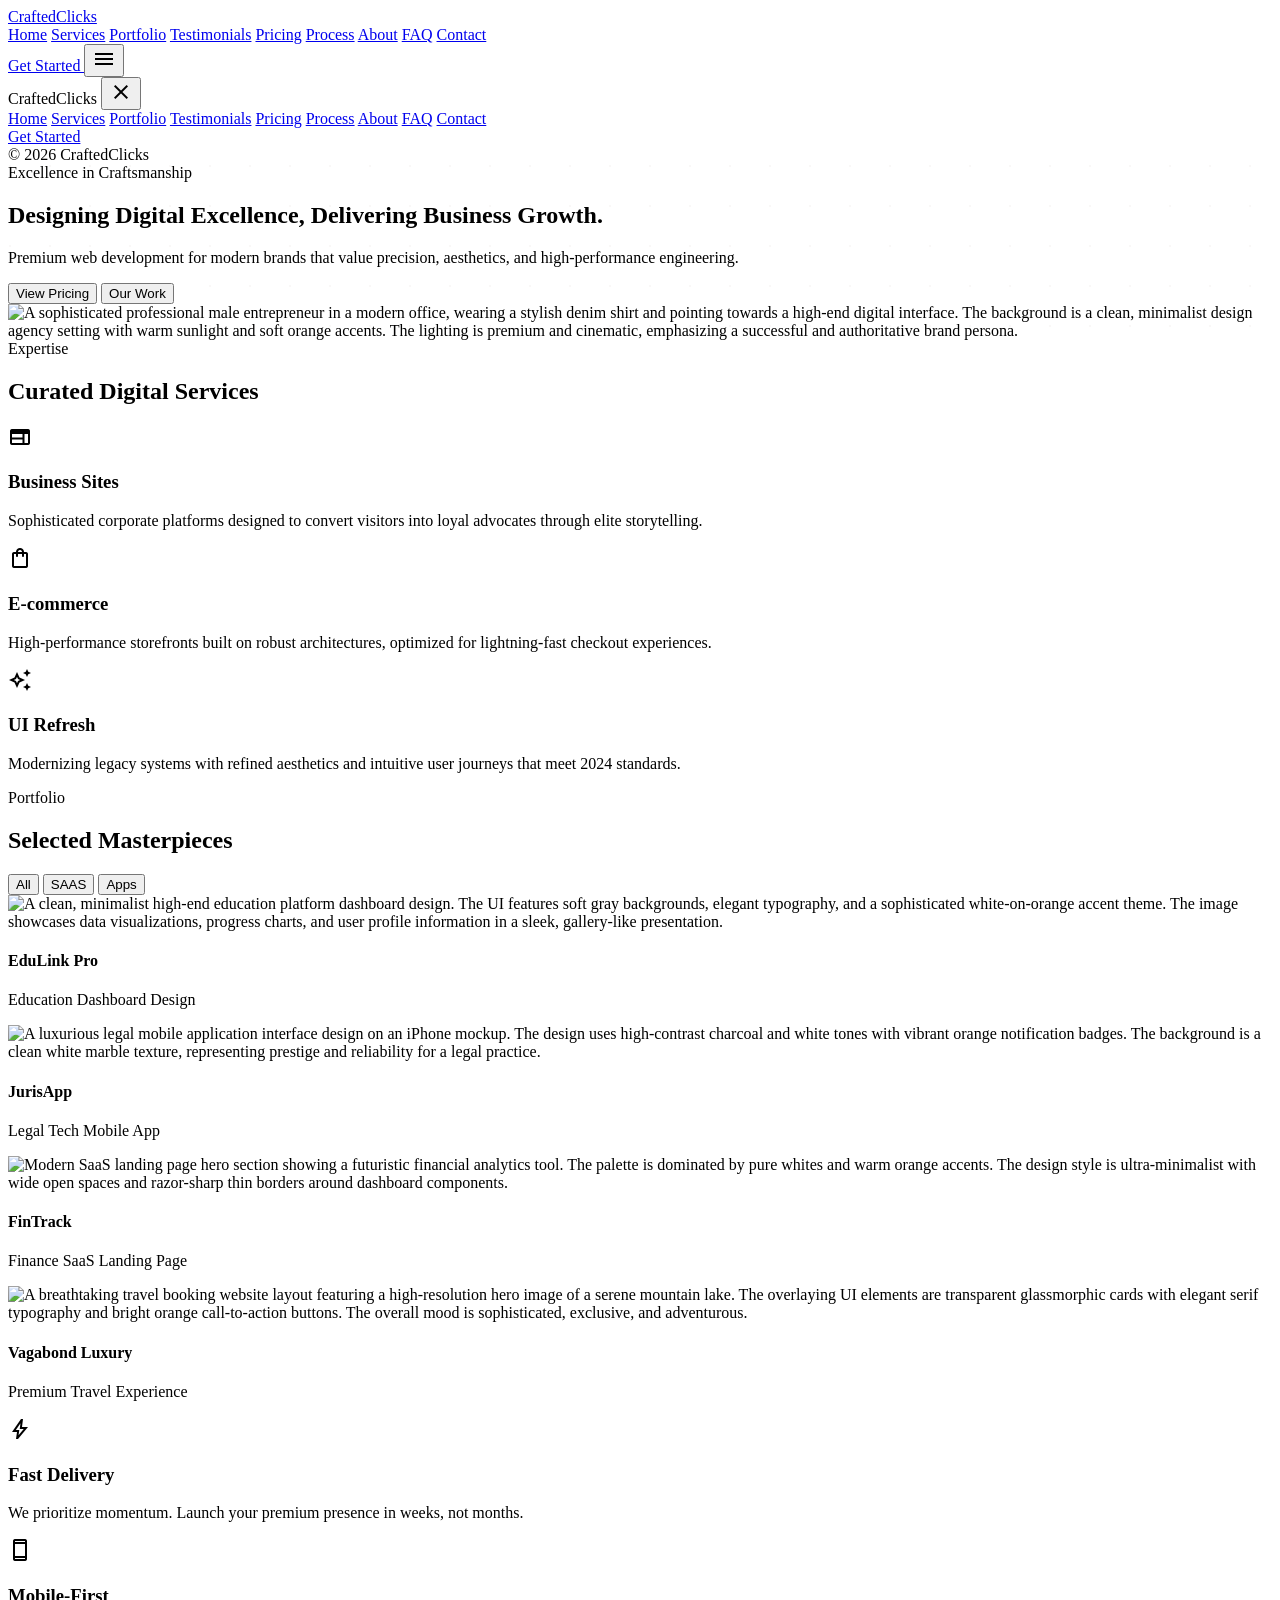
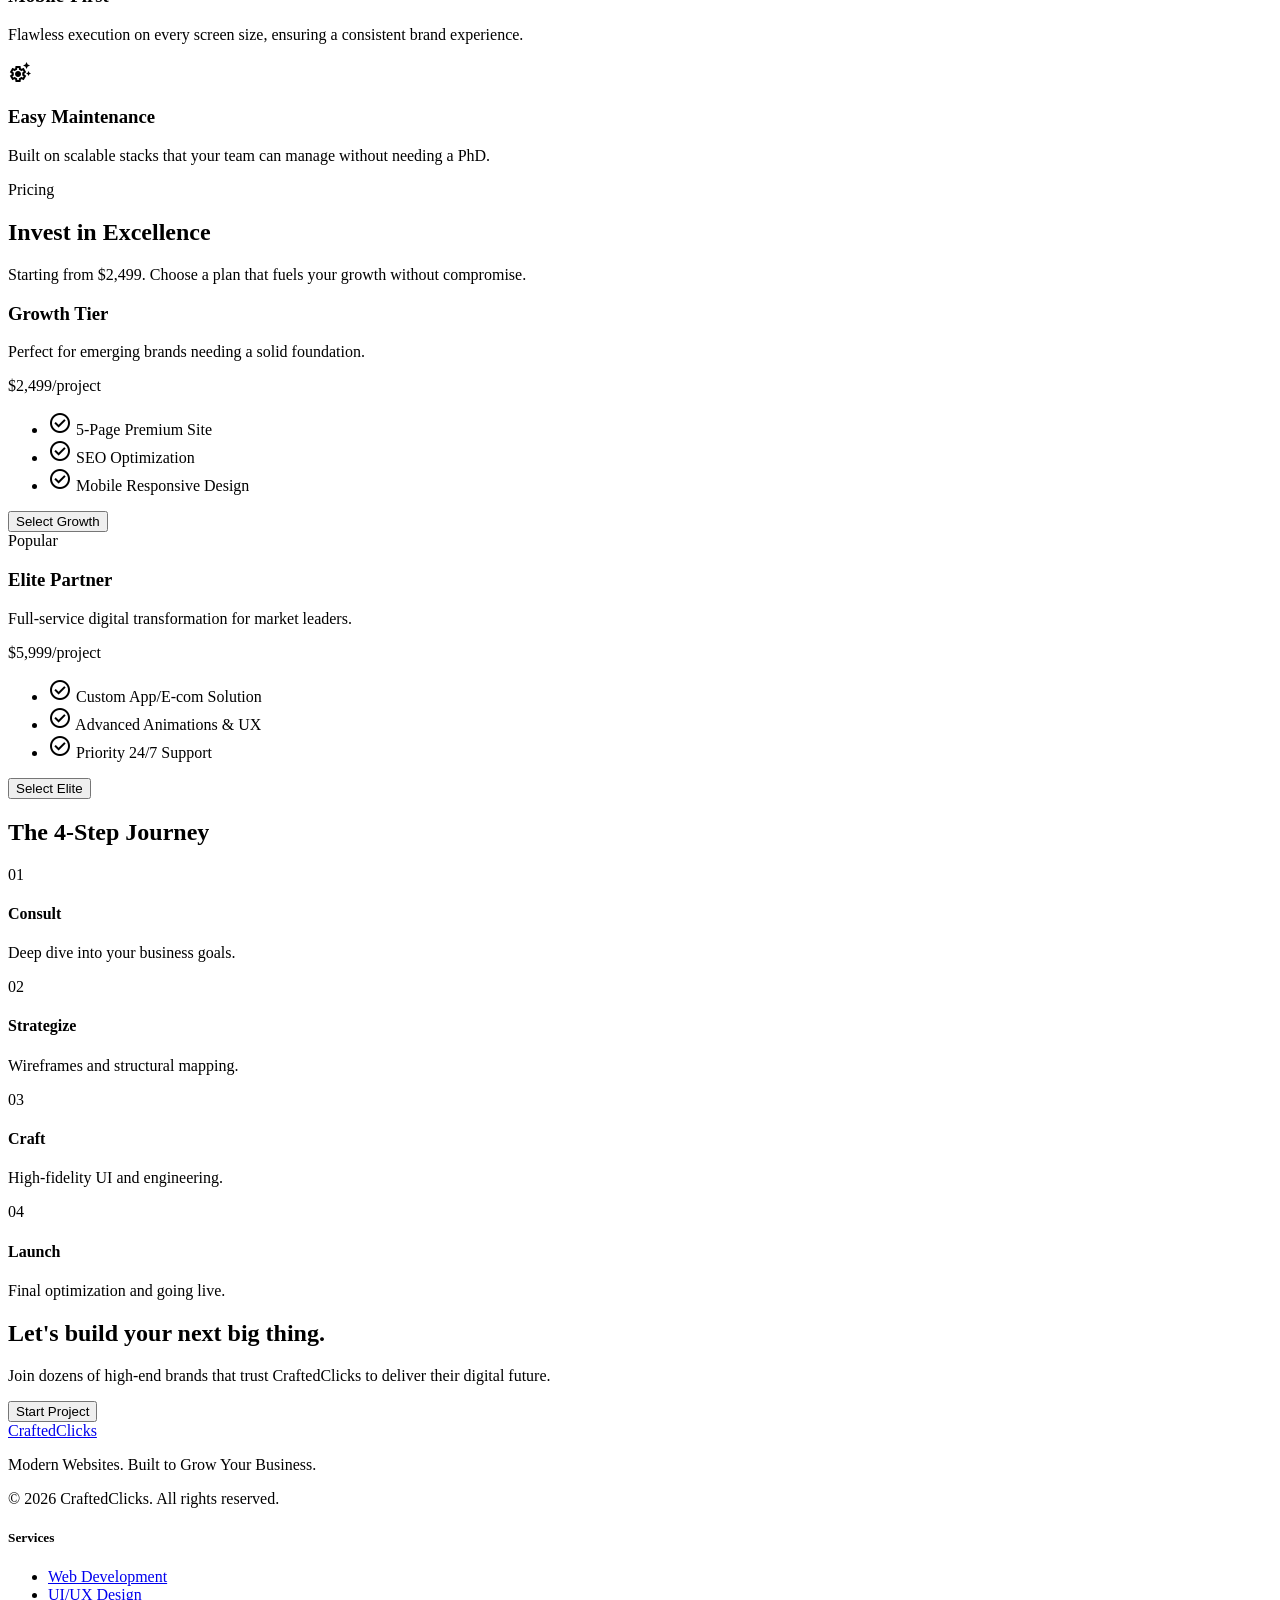
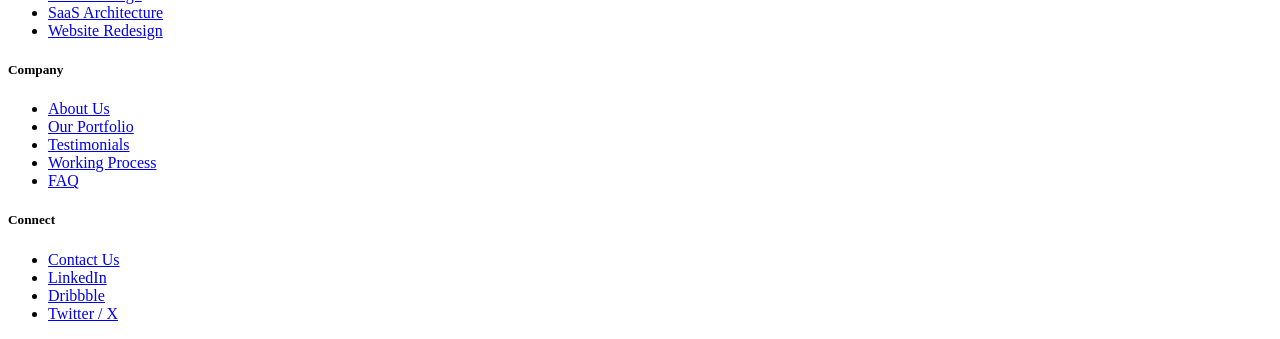
==== commit a6ec2d11: "feat: standardize HTML structure, header nav wrappers, and high contrast mobile drawers across all 9" ====
--- a/index.html
+++ b/index.html
@@ -1,27 +1,18 @@
 <!DOCTYPE html>
 
 <html class="scroll-smooth" lang="en"><head>
-<meta charset="utf-8"/><meta content="CraftedClicks designs and develops modern, fast, and responsive websites that help grow your business and convert visitors into customers." name="description"/>
+<meta charset="utf-8"/>
 <meta content="width=device-width, initial-scale=1.0" name="viewport"/>
-<title>CraftedClicks | Premium Web Development Agency</title>
+<title>CraftedClicks | Modern Websites Built to Grow Your Business</title>
+<meta name="description" content="From business websites to e-commerce stores, CraftedClicks designs and develops modern websites that load fast, look premium, and help convert visitors into customers."/>
 <script src="https://cdn.tailwindcss.com?plugins=forms,container-queries"></script>
-<link href="https://fonts.googleapis.com/css2?family=Montserrat:wght@400;600;700&amp;family=Inter:wght@400;500&amp;family=Material+Symbols+Outlined:wght,FILL@100..700,0..1&amp;display=swap" rel="stylesheet"/>
-<link href="https://fonts.googleapis.com/css2?family=Material+Symbols+Outlined:wght,FILL@100..700,0..1&display=swap" rel="stylesheet"/>
-<link href="https://fonts.googleapis.com/css2?family=Inter:wght@100..900&amp;family=Montserrat:wght@100..900&amp;display=swap" rel="stylesheet"/>
-<script src="js/script.js"></script>
-<style>
-        
-        .hero-pattern {
-            background-image: radial-gradient(circle at 2px 2px, rgba(142, 113, 100, 0.05) 1px, transparent 0);
-            background-size: 40px 40px;
-        }
-    </style>
+<link href="https://fonts.googleapis.com/css2?family=Montserrat:wght@400;600;700;800&family=Inter:wght@400;500;600&family=Material+Symbols+Outlined:wght,FILL@100..700,0..1&display=swap" rel="stylesheet"/>
 <link href="css/style.css" rel="stylesheet"/>
 </head>
 <body class="bg-background text-on-background font-body-md selection:bg-primary-container selection:text-white overflow-x-hidden">
 <!-- Top Navigation Bar -->
 <!-- Top Navigation Bar -->
-<nav class="fixed top-0 w-full z-50 bg-surface/80 backdrop-blur-md border-b border-outline-variant/30 shadow-sm transition-all duration-300">
+<nav class="fixed top-0 w-full z-50 bg-surface/85 backdrop-blur-md border-b border-outline-variant/30 shadow-sm transition-all duration-300">
 <div class="flex justify-between items-center max-w-container-max mx-auto px-margin-mobile md:px-margin-desktop py-4">
 <a class="font-display-lg text-headline-md font-bold text-primary" href="index.html">CraftedClicks</a>
 <div class="hidden md:flex items-center gap-4 lg:gap-6">
@@ -34,7 +25,7 @@
       <a class="nav-link-about text-on-surface-variant font-medium font-label-caps text-label-caps hover:text-primary transition-colors duration-300" href="about.html">About</a>
       <a class="nav-link-faq text-on-surface-variant font-medium font-label-caps text-label-caps hover:text-primary transition-colors duration-300" href="faq.html">FAQ</a>
       <a class="nav-link-contact text-on-surface-variant font-medium font-label-caps text-label-caps hover:text-primary transition-colors duration-300" href="contact.html">Contact</a>
-    </div>
+</div>
 <div class="flex items-center gap-4">
 <a class="hidden sm:inline-block bg-primary-container text-on-primary px-8 py-3 rounded-full font-label-caps text-label-caps hover:scale-105 active:opacity-80 transition-all shadow-sm" href="contact.html">
                 Get Started
@@ -47,13 +38,13 @@
 <!-- Mobile Navigation Drawer Overlay -->
 <div class="fixed inset-0 z-50 hidden" id="mobile-menu-overlay" role="dialog" aria-modal="true">
   <!-- Backdrop -->
-  <div class="fixed inset-0 bg-black/40 backdrop-blur-sm transition-opacity" id="mobile-menu-backdrop"></div>
+  <div class="fixed inset-0 bg-black/50 backdrop-blur-sm transition-opacity" id="mobile-menu-backdrop"></div>
   
-  <!-- Drawer Content -->
-  <div class="fixed inset-y-0 right-0 w-full max-w-xs bg-surface p-8 shadow-2xl flex flex-col justify-between z-50 transform translate-x-full transition-transform duration-300 ease-in-out" id="mobile-menu-drawer">
+  <!-- Drawer Content (using bg-white for high-contrast background visibility) -->
+  <div class="fixed inset-y-0 right-0 w-full max-w-xs bg-white p-8 shadow-2xl flex flex-col justify-between z-50 transform translate-x-full transition-transform duration-300 ease-in-out" id="mobile-menu-drawer">
     <div class="space-y-8">
       <!-- Header -->
-      <div class="flex items-center justify-between">
+      <div class="flex items-center justify-between border-b border-outline-variant/20 pb-4">
         <span class="font-display-lg text-headline-md font-bold text-primary">CraftedClicks</span>
         <button class="text-on-surface hover:text-primary p-2 focus:outline-none" id="mobile-menu-close-btn" aria-label="Close Menu">
           <span class="material-symbols-outlined text-3xl">close</span>
@@ -75,19 +66,7 @@
     </div>
     
     <!-- Footer in Drawer -->
-    <div class="space-y-6">
-      <a class="bg-primary-container text-white text-center px-8 py-4 rounded-full font-label-caps text-label-caps block hover:scale-[1.02] active:scale-95 transition-all shadow-md" href="contact.html">
-        Get Started
-      </a>
-      <div class="text-xs text-on-surface-variant text-center">
-        © 2026 CraftedClicks
-      </div>
-    </div>
-  </div>
-</div>
-    
-    <!-- Footer in Drawer -->
-    <div class="space-y-6">
+    <div class="space-y-6 pt-6 border-t border-outline-variant/20">
       <a class="bg-primary-container text-white text-center px-8 py-4 rounded-full font-label-caps text-label-caps block hover:scale-[1.02] active:scale-95 transition-all shadow-md" href="contact.html">
         Get Started
       </a>
@@ -369,4 +348,5 @@
 </div>
 </footer>
 
+<script src="js/script.js"></script>
 </body></html>
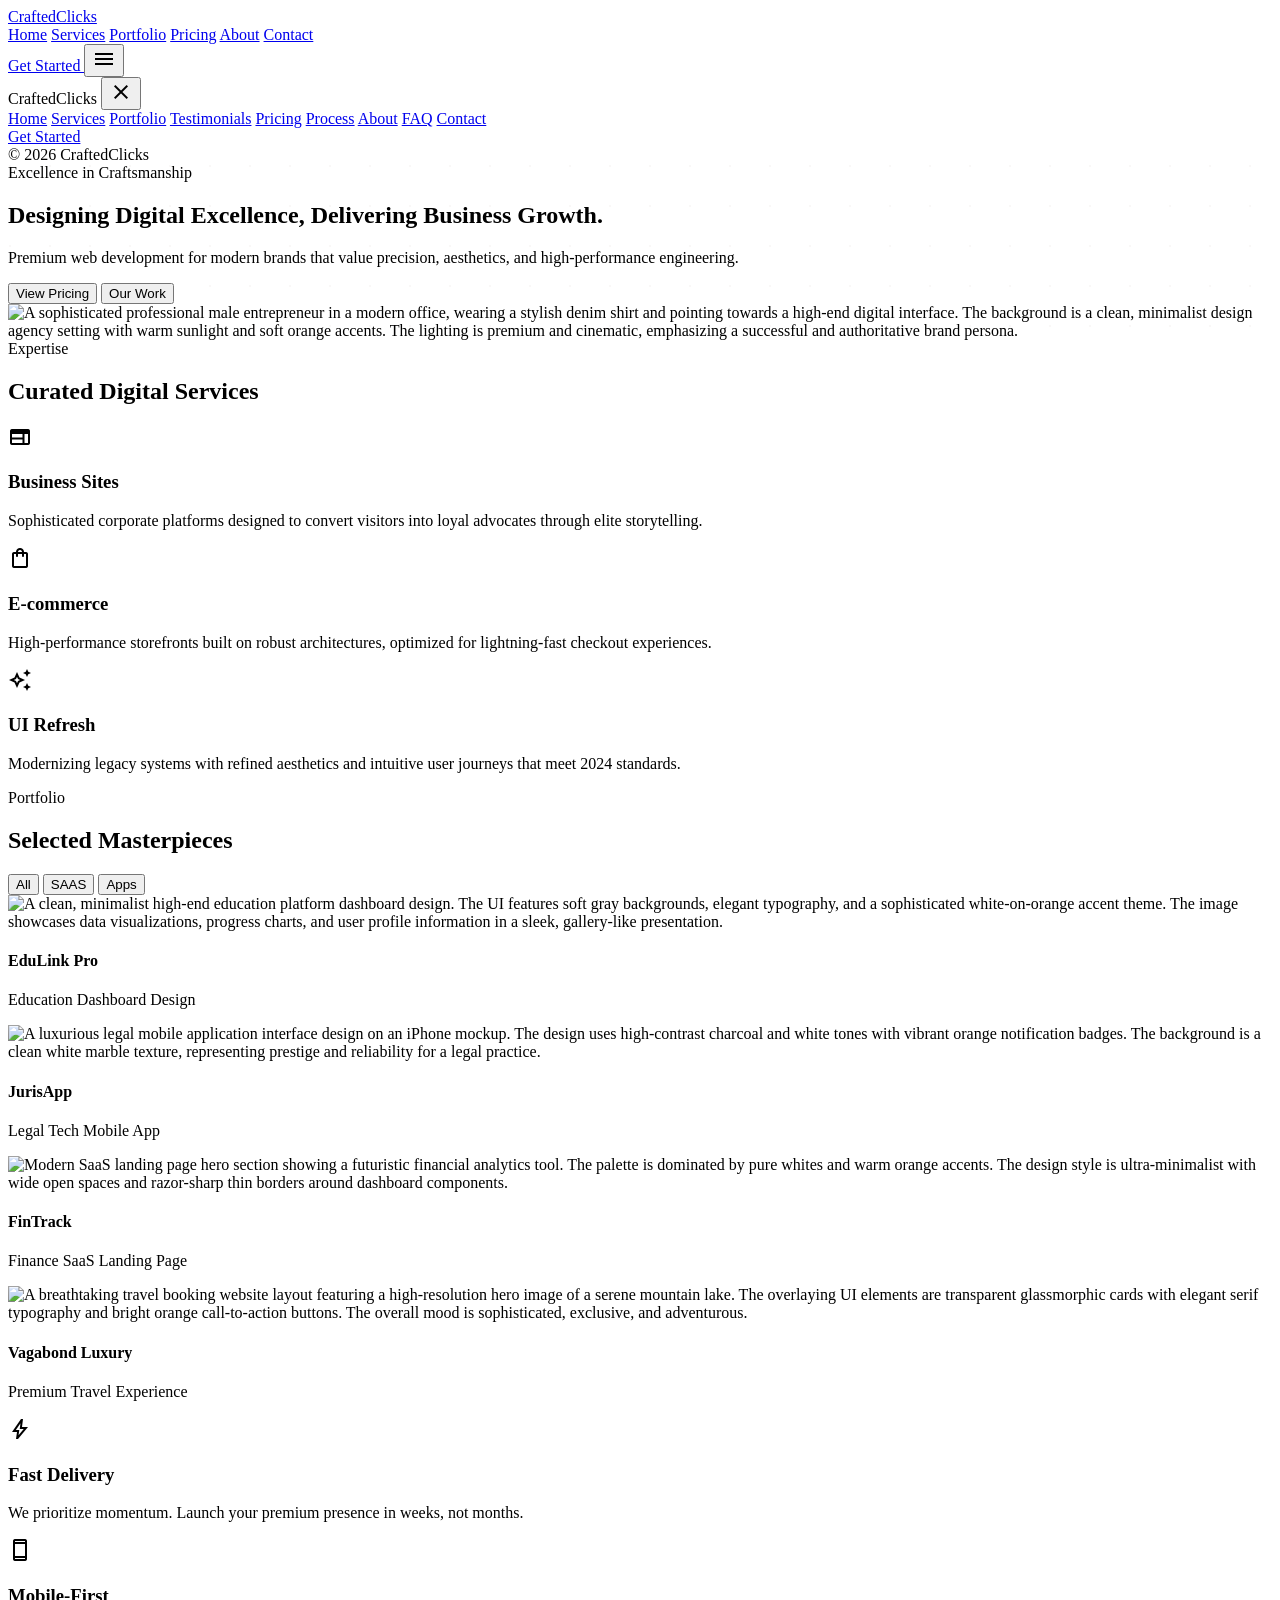
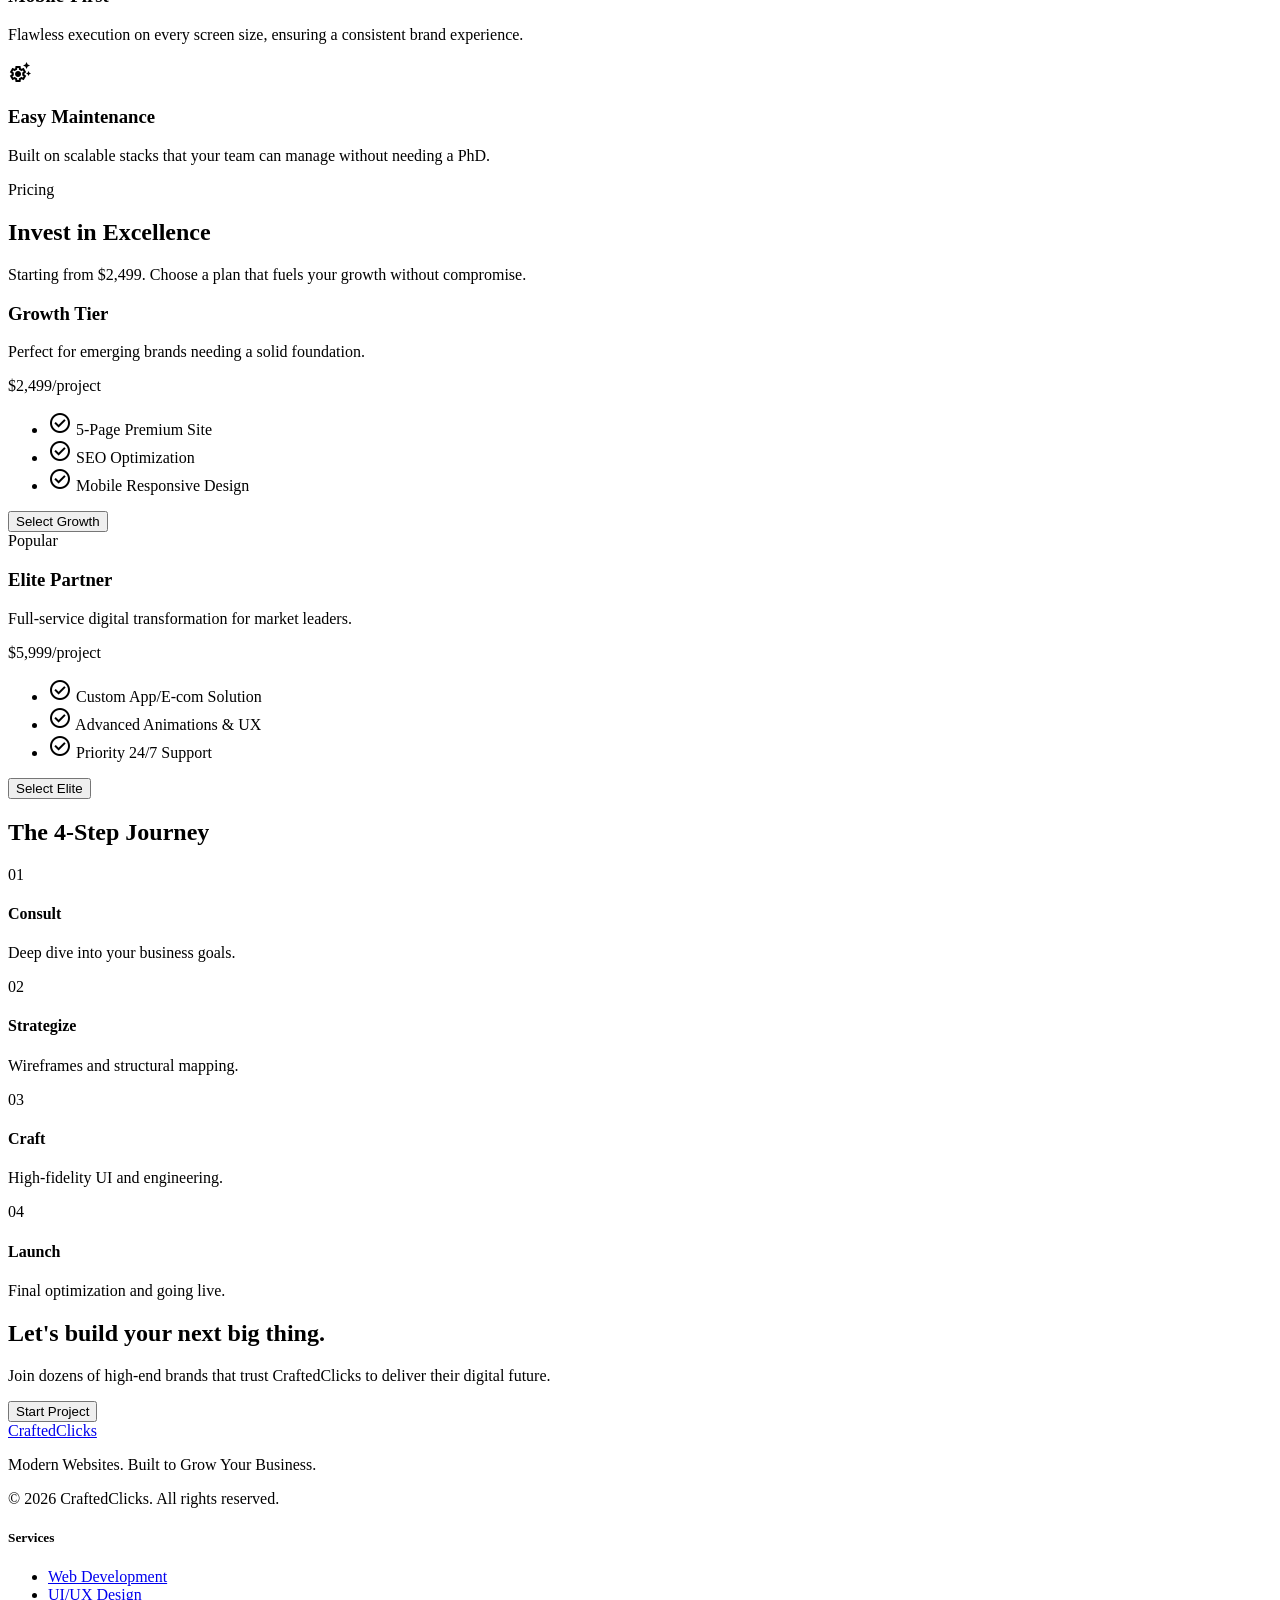
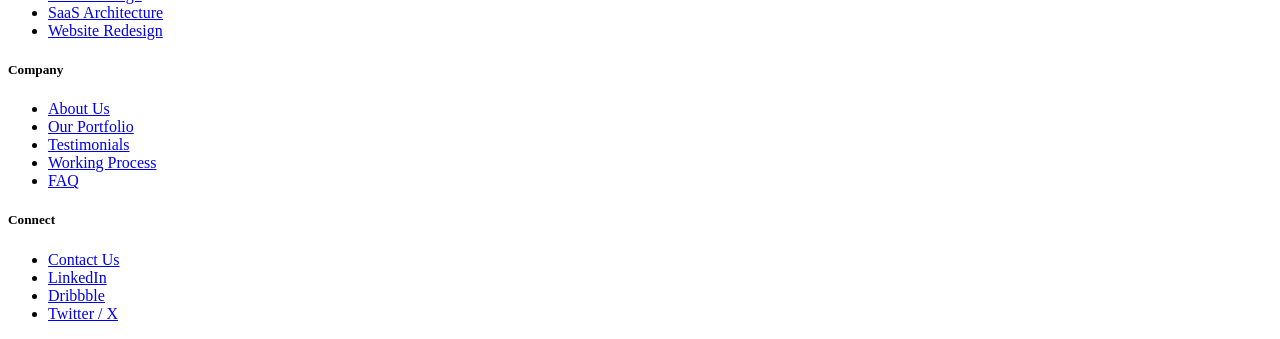
==== commit f388315b: "fix: adjust header navigation breakpoints to lg (1024px) to prevent tablet menu overlapping, and cle" ====
--- a/index.html
+++ b/index.html
@@ -15,22 +15,19 @@
 <nav class="fixed top-0 w-full z-50 bg-surface/85 backdrop-blur-md border-b border-outline-variant/30 shadow-sm transition-all duration-300">
 <div class="flex justify-between items-center max-w-container-max mx-auto px-margin-mobile md:px-margin-desktop py-4">
 <a class="font-display-lg text-headline-md font-bold text-primary" href="index.html">CraftedClicks</a>
-<div class="hidden md:flex items-center gap-4 lg:gap-6">
+<div class="hidden lg:flex items-center gap-6">
       <a class="nav-link-home text-primary border-b-2 border-primary pb-1 font-bold font-label-caps text-label-caps" href="index.html">Home</a>
       <a class="nav-link-services text-on-surface-variant font-medium font-label-caps text-label-caps hover:text-primary transition-colors duration-300" href="services.html">Services</a>
       <a class="nav-link-portfolio text-on-surface-variant font-medium font-label-caps text-label-caps hover:text-primary transition-colors duration-300" href="portfolio.html">Portfolio</a>
-      <a class="nav-link-testimonials text-on-surface-variant font-medium font-label-caps text-label-caps hover:text-primary transition-colors duration-300" href="testimonials.html">Testimonials</a>
       <a class="nav-link-pricing text-on-surface-variant font-medium font-label-caps text-label-caps hover:text-primary transition-colors duration-300" href="pricing.html">Pricing</a>
-      <a class="nav-link-process text-on-surface-variant font-medium font-label-caps text-label-caps hover:text-primary transition-colors duration-300" href="process.html">Process</a>
       <a class="nav-link-about text-on-surface-variant font-medium font-label-caps text-label-caps hover:text-primary transition-colors duration-300" href="about.html">About</a>
-      <a class="nav-link-faq text-on-surface-variant font-medium font-label-caps text-label-caps hover:text-primary transition-colors duration-300" href="faq.html">FAQ</a>
       <a class="nav-link-contact text-on-surface-variant font-medium font-label-caps text-label-caps hover:text-primary transition-colors duration-300" href="contact.html">Contact</a>
 </div>
 <div class="flex items-center gap-4">
 <a class="hidden sm:inline-block bg-primary-container text-on-primary px-8 py-3 rounded-full font-label-caps text-label-caps hover:scale-105 active:opacity-80 transition-all shadow-sm" href="contact.html">
                 Get Started
             </a>
-<button aria-label="Open Navigation Menu" class="md:hidden text-on-surface hover:text-primary p-2 focus:outline-none" id="mobile-menu-btn">
+<button aria-label="Open Navigation Menu" class="lg:hidden text-on-surface hover:text-primary p-2 focus:outline-none" id="mobile-menu-btn">
 <span class="material-symbols-outlined text-3xl">menu</span>
 </button>
 </div>
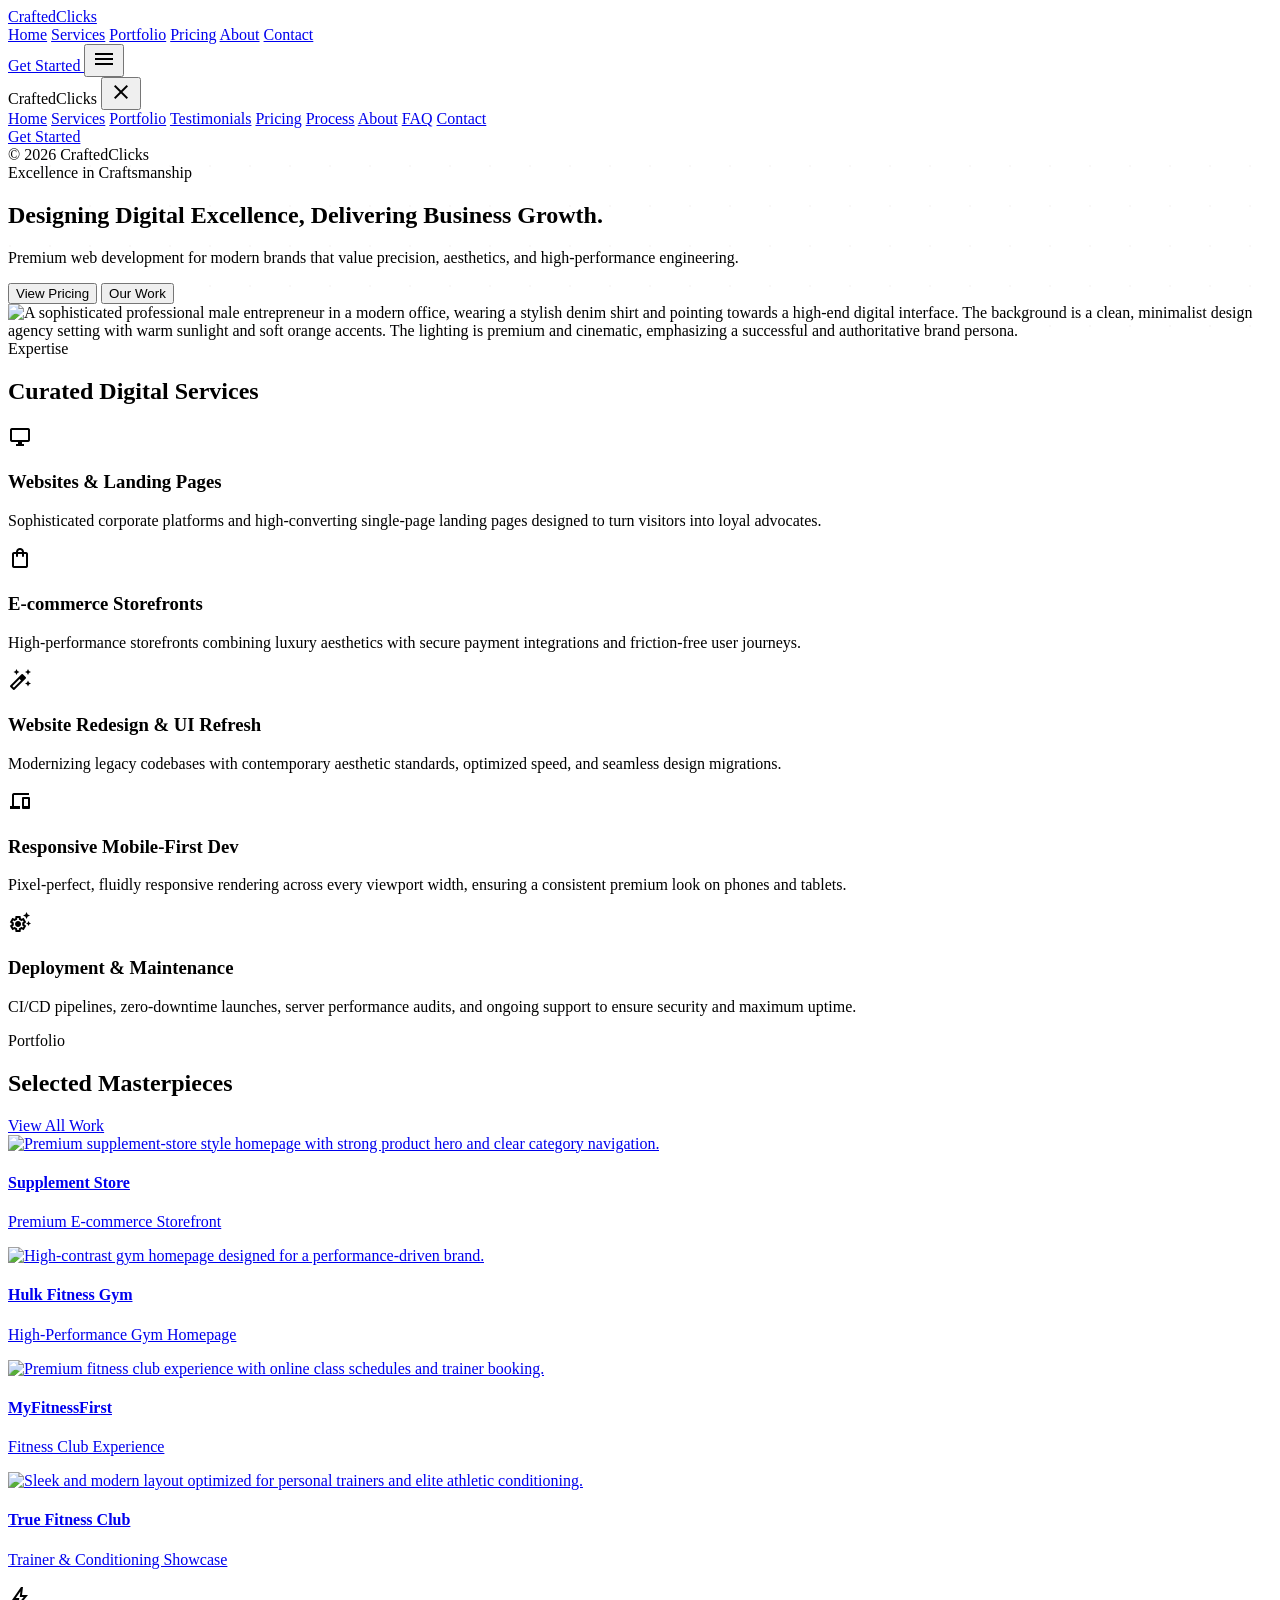
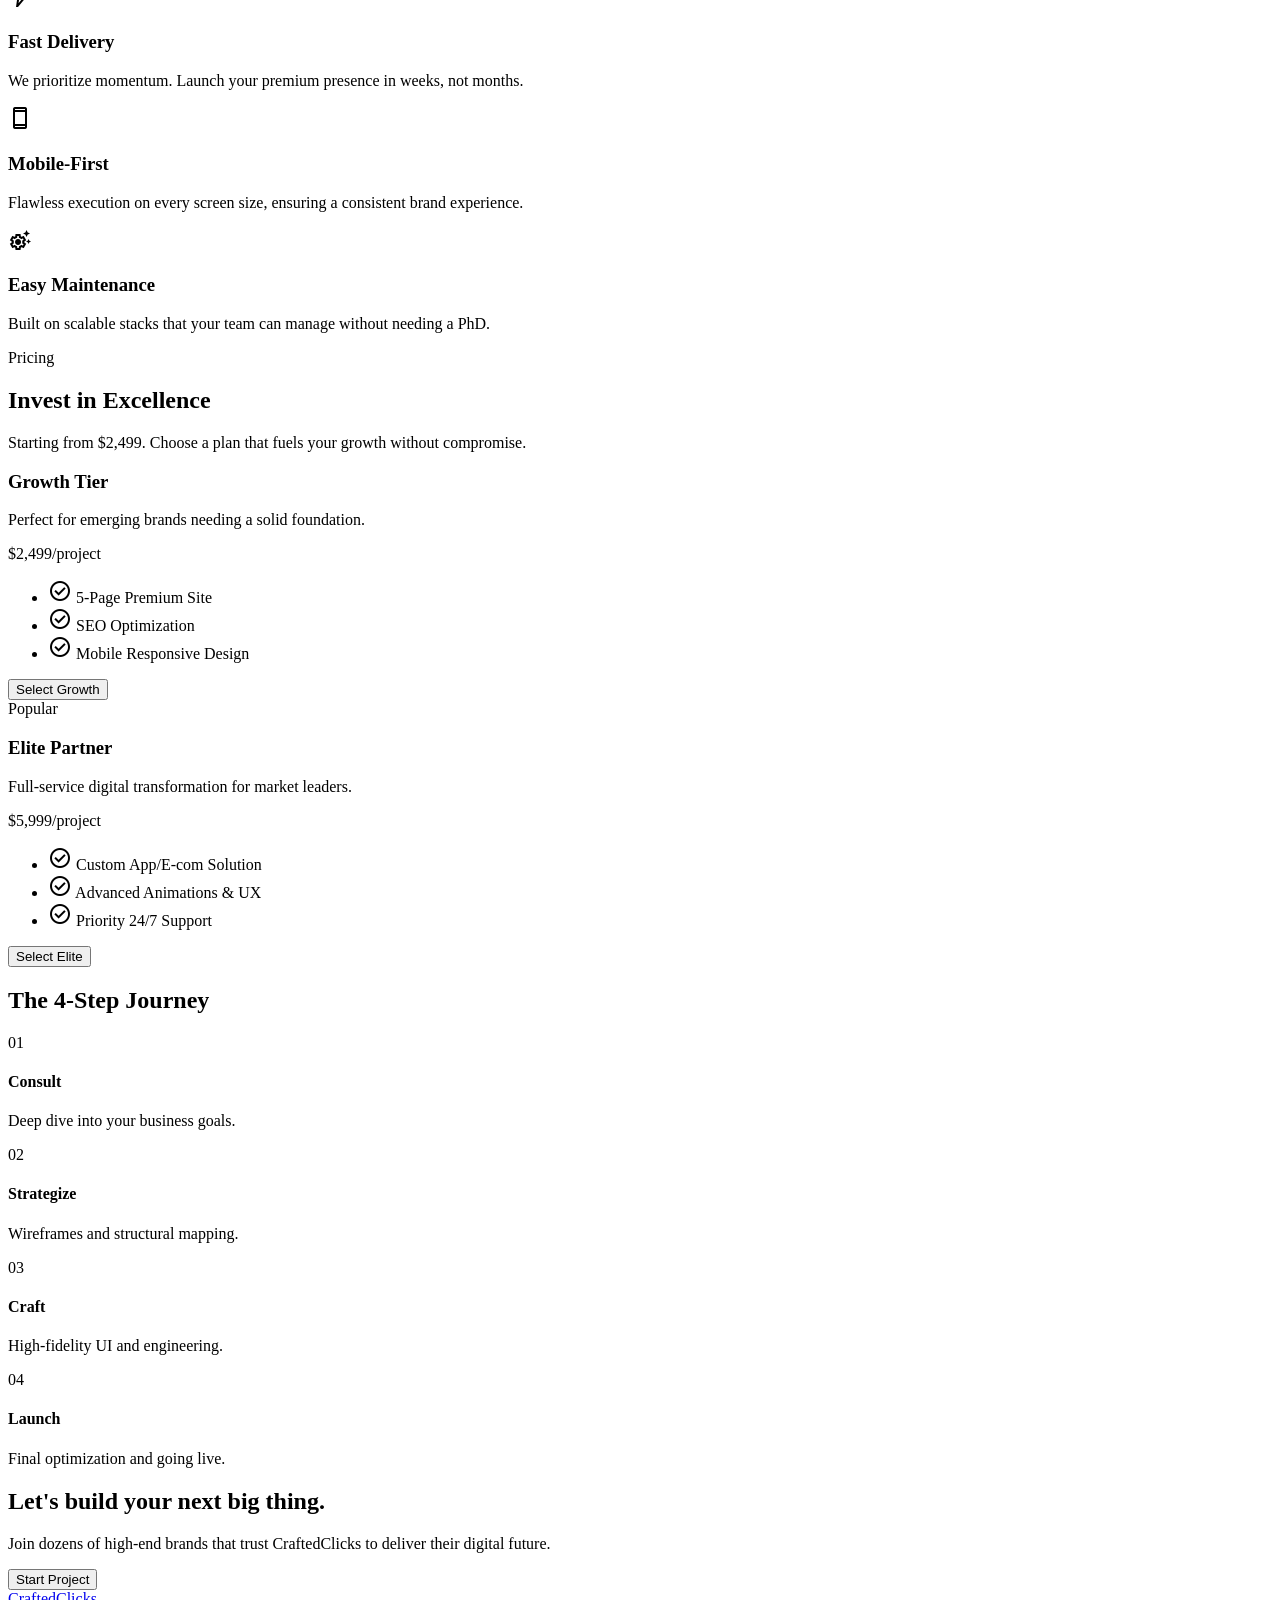
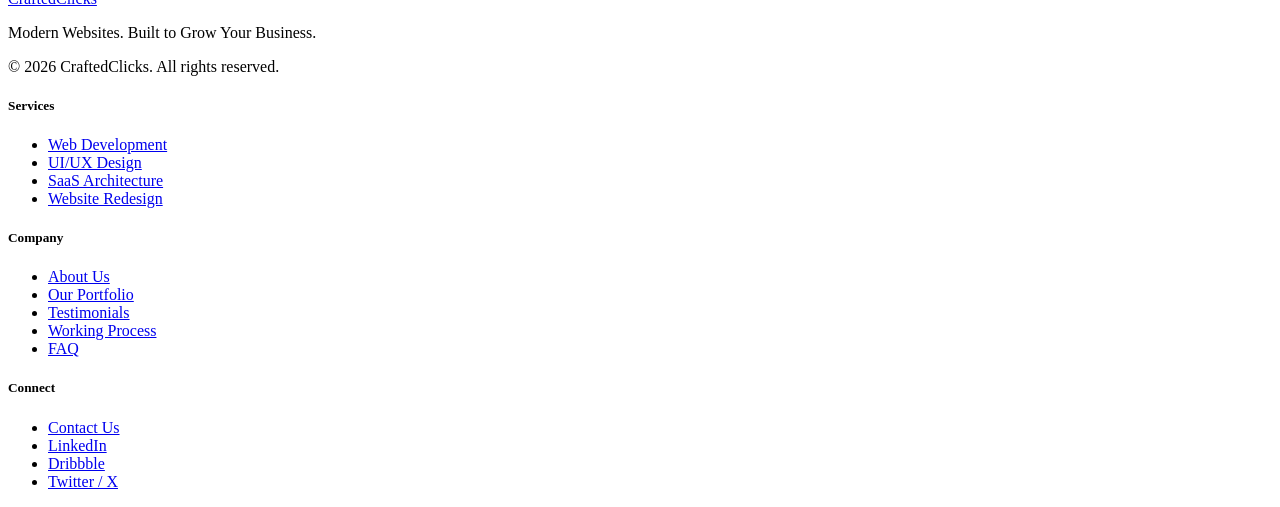
==== commit e6b2ca79: "Enhance contact and portfolio pages with detailed team contact info, improved service descriptions, " ====
--- a/index.html
+++ b/index.html
@@ -111,35 +111,55 @@
 <span class="font-label-caps text-label-caps text-primary mb-4 block">Expertise</span>
 <h2 class="font-headline-lg text-headline-lg text-on-surface">Curated Digital Services</h2>
 </div>
-<div class="max-w-container-max mx-auto grid grid-cols-1 md:grid-cols-3 gap-gutter">
+<div class="max-w-container-max mx-auto grid grid-cols-1 md:grid-cols-2 lg:grid-cols-3 gap-8">
 <!-- Service Card 1 -->
-<div class="bg-white p-10 rounded-lg border border-outline-variant/30 hover:shadow-2xl transition-all group">
-<div class="w-16 h-16 bg-primary-fixed rounded-2xl flex items-center justify-center mb-8 group-hover:bg-primary-container transition-colors">
-<span class="material-symbols-outlined text-primary group-hover:text-white" data-icon="web">web</span>
-</div>
-<h3 class="font-headline-md text-headline-md mb-4">Business Sites</h3>
-<p class="font-body-md text-body-md text-on-surface-variant">
-                        Sophisticated corporate platforms designed to convert visitors into loyal advocates through elite storytelling.
+<div class="bg-white p-10 rounded-lg border border-outline-variant/30 hover:shadow-2xl transition-all group duration-300">
+<div class="w-16 h-16 bg-primary-fixed rounded-2xl flex items-center justify-center mb-8 group-hover:bg-primary-container transition-colors duration-300">
+<span class="material-symbols-outlined text-primary group-hover:text-white text-3xl" data-icon="desktop_windows">desktop_windows</span>
+</div>
+<h3 class="font-headline-md text-headline-md mb-4">Websites & Landing Pages</h3>
+<p class="font-body-md text-body-md text-on-surface-variant">
+                        Sophisticated corporate platforms and high-converting single-page landing pages designed to turn visitors into loyal advocates.
                     </p>
 </div>
 <!-- Service Card 2 -->
-<div class="bg-white p-10 rounded-lg border border-outline-variant/30 hover:shadow-2xl transition-all group translate-y-4">
-<div class="w-16 h-16 bg-primary-fixed rounded-2xl flex items-center justify-center mb-8 group-hover:bg-primary-container transition-colors">
-<span class="material-symbols-outlined text-primary group-hover:text-white" data-icon="shopping_bag" data-weight="fill">shopping_bag</span>
-</div>
-<h3 class="font-headline-md text-headline-md mb-4">E-commerce</h3>
-<p class="font-body-md text-body-md text-on-surface-variant">
-                        High-performance storefronts built on robust architectures, optimized for lightning-fast checkout experiences.
+<div class="bg-white p-10 rounded-lg border border-outline-variant/30 hover:shadow-2xl transition-all group duration-300">
+<div class="w-16 h-16 bg-primary-fixed rounded-2xl flex items-center justify-center mb-8 group-hover:bg-primary-container transition-colors duration-300">
+<span class="material-symbols-outlined text-primary group-hover:text-white text-3xl" data-icon="shopping_bag">shopping_bag</span>
+</div>
+<h3 class="font-headline-md text-headline-md mb-4">E-commerce Storefronts</h3>
+<p class="font-body-md text-body-md text-on-surface-variant">
+                        High-performance storefronts combining luxury aesthetics with secure payment integrations and friction-free user journeys.
                     </p>
 </div>
 <!-- Service Card 3 -->
-<div class="bg-white p-10 rounded-lg border border-outline-variant/30 hover:shadow-2xl transition-all group">
-<div class="w-16 h-16 bg-primary-fixed rounded-2xl flex items-center justify-center mb-8 group-hover:bg-primary-container transition-colors">
-<span class="material-symbols-outlined text-primary group-hover:text-white" data-icon="auto_awesome">auto_awesome</span>
-</div>
-<h3 class="font-headline-md text-headline-md mb-4">UI Refresh</h3>
-<p class="font-body-md text-body-md text-on-surface-variant">
-                        Modernizing legacy systems with refined aesthetics and intuitive user journeys that meet 2024 standards.
+<div class="bg-white p-10 rounded-lg border border-outline-variant/30 hover:shadow-2xl transition-all group duration-300">
+<div class="w-16 h-16 bg-primary-fixed rounded-2xl flex items-center justify-center mb-8 group-hover:bg-primary-container transition-colors duration-300">
+<span class="material-symbols-outlined text-primary group-hover:text-white text-3xl" data-icon="auto_fix_high">auto_fix_high</span>
+</div>
+<h3 class="font-headline-md text-headline-md mb-4">Website Redesign & UI Refresh</h3>
+<p class="font-body-md text-body-md text-on-surface-variant">
+                        Modernizing legacy codebases with contemporary aesthetic standards, optimized speed, and seamless design migrations.
+                    </p>
+</div>
+<!-- Service Card 4 -->
+<div class="bg-white p-10 rounded-lg border border-outline-variant/30 hover:shadow-2xl transition-all group duration-300">
+<div class="w-16 h-16 bg-primary-fixed rounded-2xl flex items-center justify-center mb-8 group-hover:bg-primary-container transition-colors duration-300">
+<span class="material-symbols-outlined text-primary group-hover:text-white text-3xl" data-icon="devices">devices</span>
+</div>
+<h3 class="font-headline-md text-headline-md mb-4">Responsive Mobile-First Dev</h3>
+<p class="font-body-md text-body-md text-on-surface-variant">
+                        Pixel-perfect, fluidly responsive rendering across every viewport width, ensuring a consistent premium look on phones and tablets.
+                    </p>
+</div>
+<!-- Service Card 5 -->
+<div class="bg-white p-10 rounded-lg border border-outline-variant/30 hover:shadow-2xl transition-all group duration-300">
+<div class="w-16 h-16 bg-primary-fixed rounded-2xl flex items-center justify-center mb-8 group-hover:bg-primary-container transition-colors duration-300">
+<span class="material-symbols-outlined text-primary group-hover:text-white text-3xl" data-icon="settings_suggest">settings_suggest</span>
+</div>
+<h3 class="font-headline-md text-headline-md mb-4">Deployment & Maintenance</h3>
+<p class="font-body-md text-body-md text-on-surface-variant">
+                        CI/CD pipelines, zero-downtime launches, server performance audits, and ongoing support to ensure security and maximum uptime.
                     </p>
 </div>
 </div>
@@ -152,41 +172,44 @@
 <h2 class="font-headline-lg text-headline-lg text-on-surface">Selected Masterpieces</h2>
 </div>
 <div class="flex gap-4">
-<button class="px-6 py-2 rounded-full font-label-caps text-label-caps bg-primary-container text-white">All</button>
-<button class="px-6 py-2 rounded-full font-label-caps text-label-caps text-on-surface-variant border border-outline-variant">SAAS</button>
-<button class="px-6 py-2 rounded-full font-label-caps text-label-caps text-on-surface-variant border border-outline-variant">Apps</button>
+<a class="px-6 py-2 rounded-full font-label-caps text-label-caps bg-primary-container text-white text-center hover:shadow-md transition-shadow" href="portfolio.html">View All Work</a>
 </div>
 </div>
 <div class="max-w-container-max mx-auto grid grid-cols-1 md:grid-cols-12 gap-8 h-auto">
-<div class="md:col-span-8 group relative overflow-hidden rounded-lg aspect-[16/9]">
-<img alt="A clean, minimalist high-end education platform dashboard design. The UI features soft gray backgrounds, elegant typography, and a sophisticated white-on-orange accent theme. The image showcases data visualizations, progress charts, and user profile information in a sleek, gallery-like presentation." class="w-full h-full object-cover transition-transform duration-700 group-hover:scale-105" src="https://lh3.googleusercontent.com/aida-public/[base64]"/>
-<div class="absolute inset-0 bg-gradient-to-t from-black/60 via-transparent to-transparent opacity-0 group-hover:opacity-100 transition-opacity p-12 flex flex-col justify-end">
-<h4 class="font-headline-md text-white">EduLink Pro</h4>
-<p class="text-white/80 font-body-md">Education Dashboard Design</p>
-</div>
-</div>
-<div class="md:col-span-4 group relative overflow-hidden rounded-lg aspect-[4/5] md:aspect-auto">
-<img alt="A luxurious legal mobile application interface design on an iPhone mockup. The design uses high-contrast charcoal and white tones with vibrant orange notification badges. The background is a clean white marble texture, representing prestige and reliability for a legal practice." class="w-full h-full object-cover transition-transform duration-700 group-hover:scale-105" src="https://lh3.googleusercontent.com/aida-public/[base64]"/>
-<div class="absolute inset-0 bg-gradient-to-t from-black/60 via-transparent to-transparent opacity-0 group-hover:opacity-100 transition-opacity p-8 flex flex-col justify-end">
-<h4 class="font-headline-md text-white">JurisApp</h4>
-<p class="text-white/80 font-body-md">Legal Tech Mobile App</p>
-</div>
-</div>
-<div class="md:col-span-4 group relative overflow-hidden rounded-lg aspect-[4/5] md:aspect-auto">
-<img alt="Modern SaaS landing page hero section showing a futuristic financial analytics tool. The palette is dominated by pure whites and warm orange accents. The design style is ultra-minimalist with wide open spaces and razor-sharp thin borders around dashboard components." class="w-full h-full object-cover transition-transform duration-700 group-hover:scale-105" src="https://lh3.googleusercontent.com/aida-public/[base64]"/>
-<div class="absolute inset-0 bg-gradient-to-t from-black/60 via-transparent to-transparent opacity-0 group-hover:opacity-100 transition-opacity p-8 flex flex-col justify-end">
-<h4 class="font-headline-md text-white">FinTrack</h4>
-<p class="text-white/80 font-body-md">Finance SaaS Landing Page</p>
-</div>
-</div>
-<div class="md:col-span-8 group relative overflow-hidden rounded-lg aspect-[16/9]">
-<img alt="A breathtaking travel booking website layout featuring a high-resolution hero image of a serene mountain lake. The overlaying UI elements are transparent glassmorphic cards with elegant serif typography and bright orange call-to-action buttons. The overall mood is sophisticated, exclusive, and adventurous." class="w-full h-full object-cover transition-transform duration-700 group-hover:scale-105" src="https://lh3.googleusercontent.com/aida-public/[base64]"/>
-<div class="absolute inset-0 bg-gradient-to-t from-black/60 via-transparent to-transparent opacity-0 group-hover:opacity-100 transition-opacity p-12 flex flex-col justify-end">
-<h4 class="font-headline-md text-white">Vagabond Luxury</h4>
-<p class="text-white/80 font-body-md">Premium Travel Experience</p>
-</div>
-</div>
-</div>
+<!-- Supplement Store Demo -->
+<a href="https://supplementstore-three.vercel.app" target="_blank" class="md:col-span-8 group relative overflow-hidden rounded-lg aspect-[16/9]">
+<img alt="Premium supplement-store style homepage with strong product hero and clear category navigation." class="w-full h-full object-cover transition-transform duration-700 group-hover:scale-105" src="https://images.unsplash.com/photo-1579758629938-03607ccdbaba?q=80&w=800&auto=format&fit=crop"/>
+<div class="absolute inset-0 bg-gradient-to-t from-black/70 via-black/20 to-transparent opacity-0 group-hover:opacity-100 transition-opacity p-12 flex flex-col justify-end">
+<h4 class="font-headline-md text-white">Supplement Store</h4>
+<p class="text-white/80 font-body-md">Premium E-commerce Storefront</p>
+</div>
+</a>
+<!-- Hulk Fitness Gym -->
+<a href="https://hulk-fitness-gym.vercel.app" target="_blank" class="md:col-span-4 group relative overflow-hidden rounded-lg aspect-[4/5] md:aspect-auto">
+<img alt="High-contrast gym homepage designed for a performance-driven brand." class="w-full h-full object-cover transition-transform duration-700 group-hover:scale-105" src="https://images.unsplash.com/photo-1517838277536-f5f99be501cd?q=80&w=800&auto=format&fit=crop"/>
+<div class="absolute inset-0 bg-gradient-to-t from-black/70 via-black/20 to-transparent opacity-0 group-hover:opacity-100 transition-opacity p-8 flex flex-col justify-end">
+<h4 class="font-headline-md text-white">Hulk Fitness Gym</h4>
+<p class="text-white/80 font-body-md">High-Performance Gym Homepage</p>
+</div>
+</a>
+<!-- MyFitnessFirst -->
+<a href="https://myfitnessfirst.in" target="_blank" class="md:col-span-4 group relative overflow-hidden rounded-lg aspect-[4/5] md:aspect-auto">
+<img alt="Premium fitness club experience with online class schedules and trainer booking." class="w-full h-full object-cover transition-transform duration-700 group-hover:scale-105" src="https://images.unsplash.com/photo-1534438327276-14e5300c3a48?q=80&w=800&auto=format&fit=crop"/>
+<div class="absolute inset-0 bg-gradient-to-t from-black/70 via-black/20 to-transparent opacity-0 group-hover:opacity-100 transition-opacity p-8 flex flex-col justify-end">
+<h4 class="font-headline-md text-white">MyFitnessFirst</h4>
+<p class="text-white/80 font-body-md">Fitness Club Experience</p>
+</div>
+</a>
+<!-- True Fitness Club -->
+<a href="https://truefitnessclub.in" target="_blank" class="md:col-span-8 group relative overflow-hidden rounded-lg aspect-[16/9]">
+<img alt="Sleek and modern layout optimized for personal trainers and elite athletic conditioning." class="w-full h-full object-cover transition-transform duration-700 group-hover:scale-105" src="https://images.unsplash.com/photo-1571019614242-c5c5dee9f50b?q=80&w=800&auto=format&fit=crop"/>
+<div class="absolute inset-0 bg-gradient-to-t from-black/70 via-black/20 to-transparent opacity-0 group-hover:opacity-100 transition-opacity p-12 flex flex-col justify-end">
+<h4 class="font-headline-md text-white">True Fitness Club</h4>
+<p class="text-white/80 font-body-md">Trainer & Conditioning Showcase</p>
+</div>
+</a>
+</div>
+</section>
 </section>
 <!-- Why Choose Us / Trust Badges -->
 <section class="bg-surface-container-low py-section-padding px-margin-mobile md:px-margin-desktop">
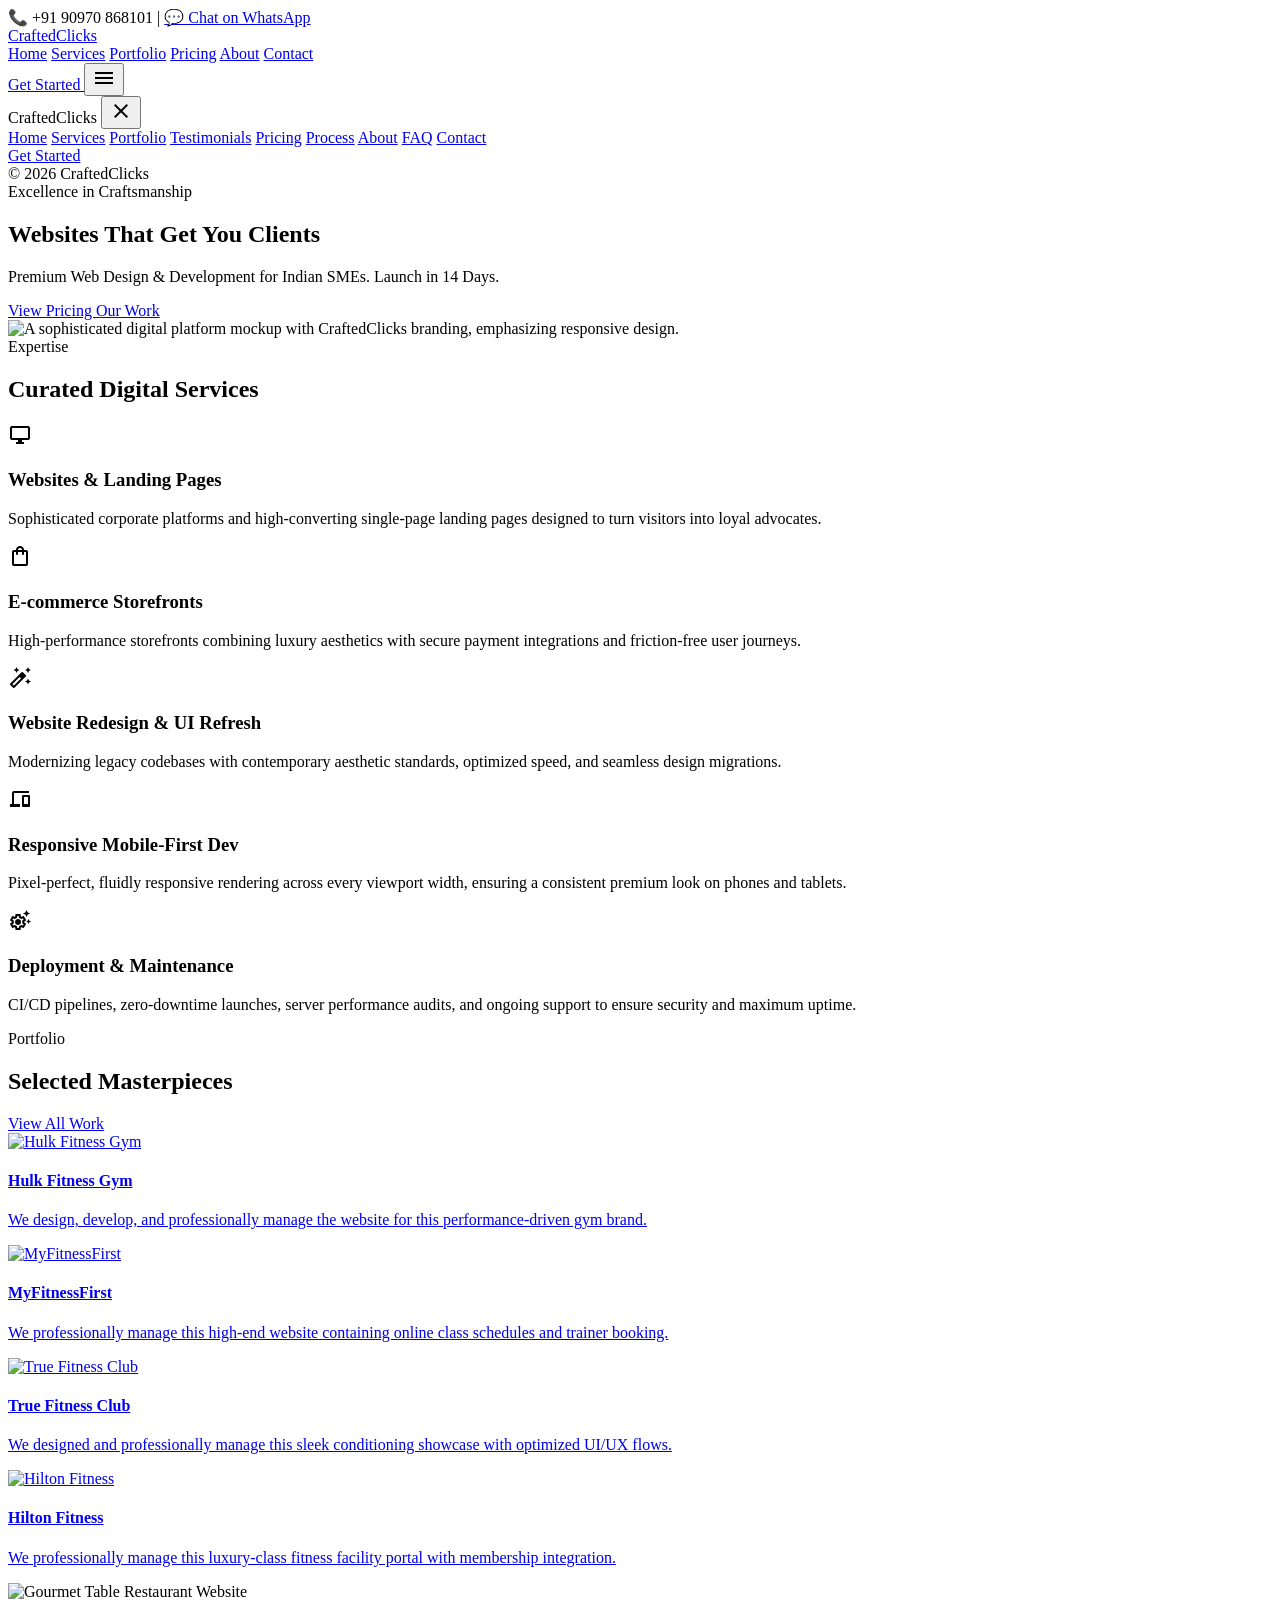
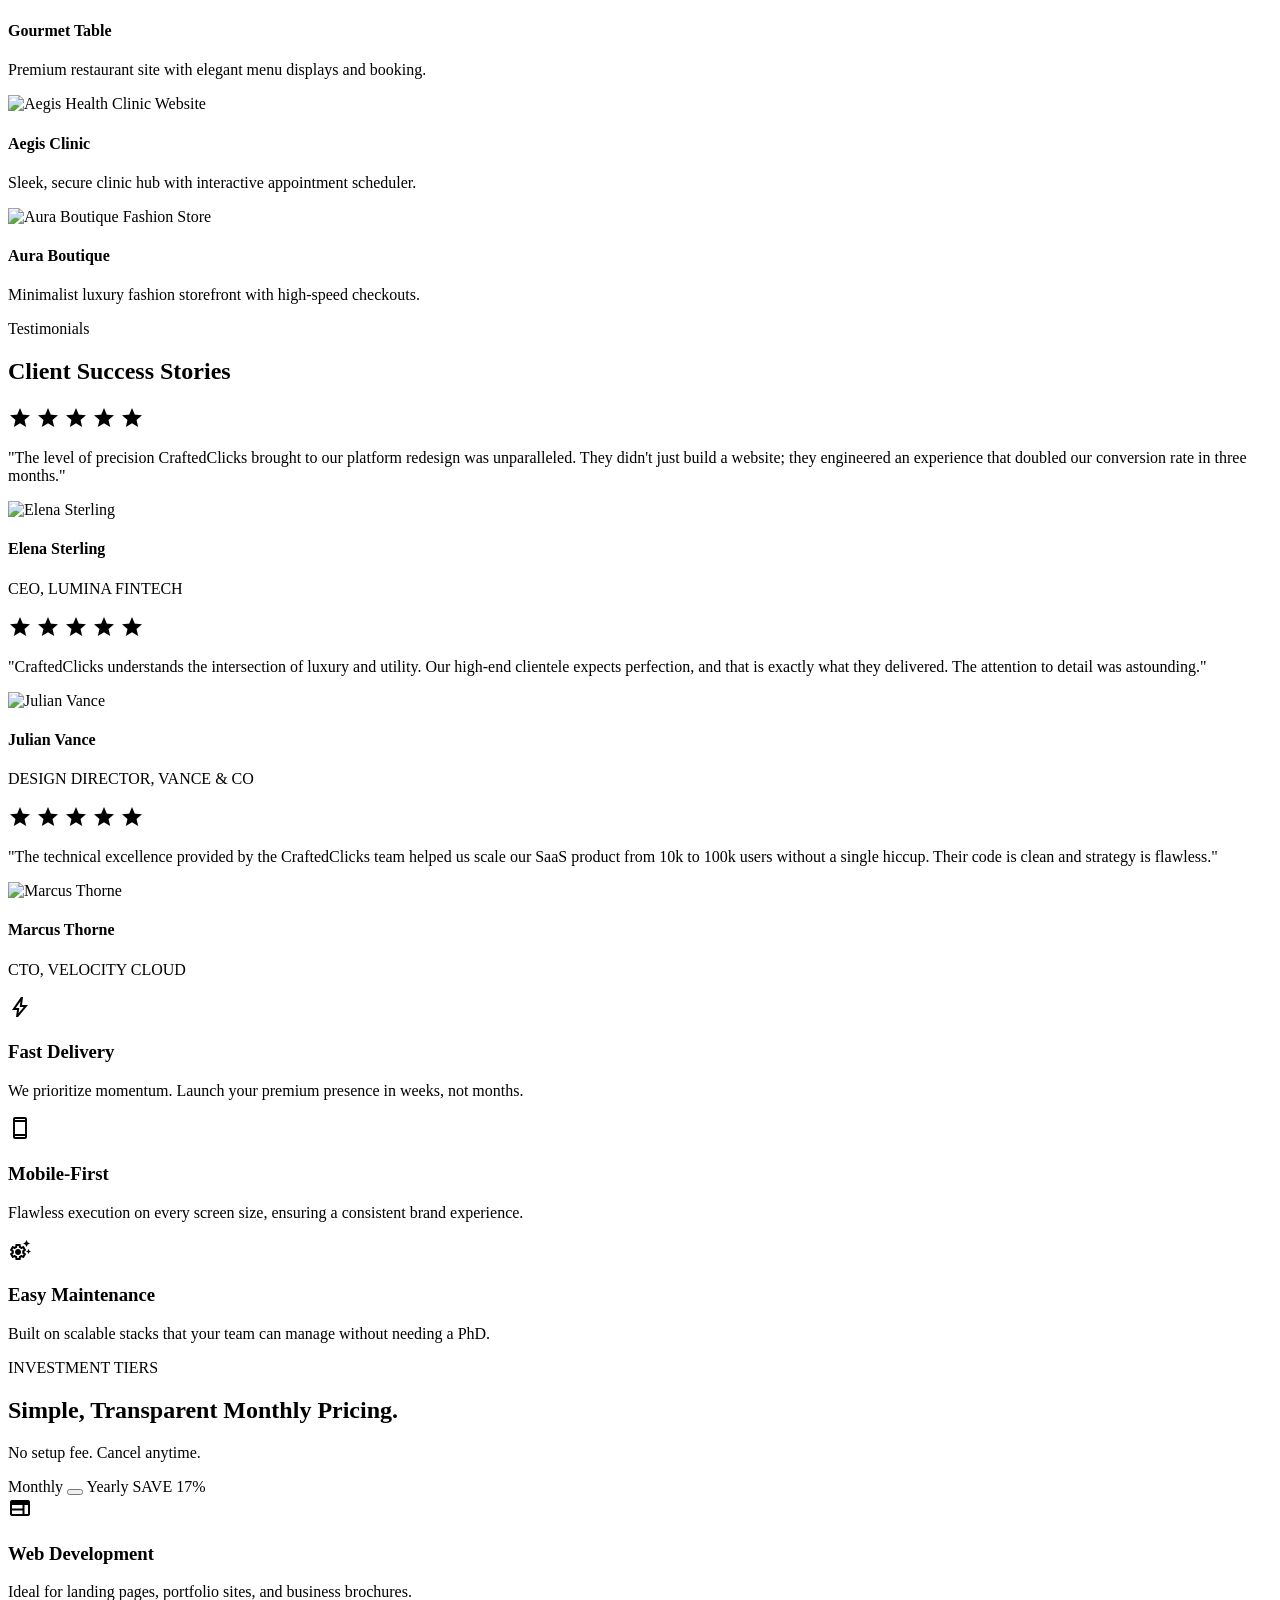
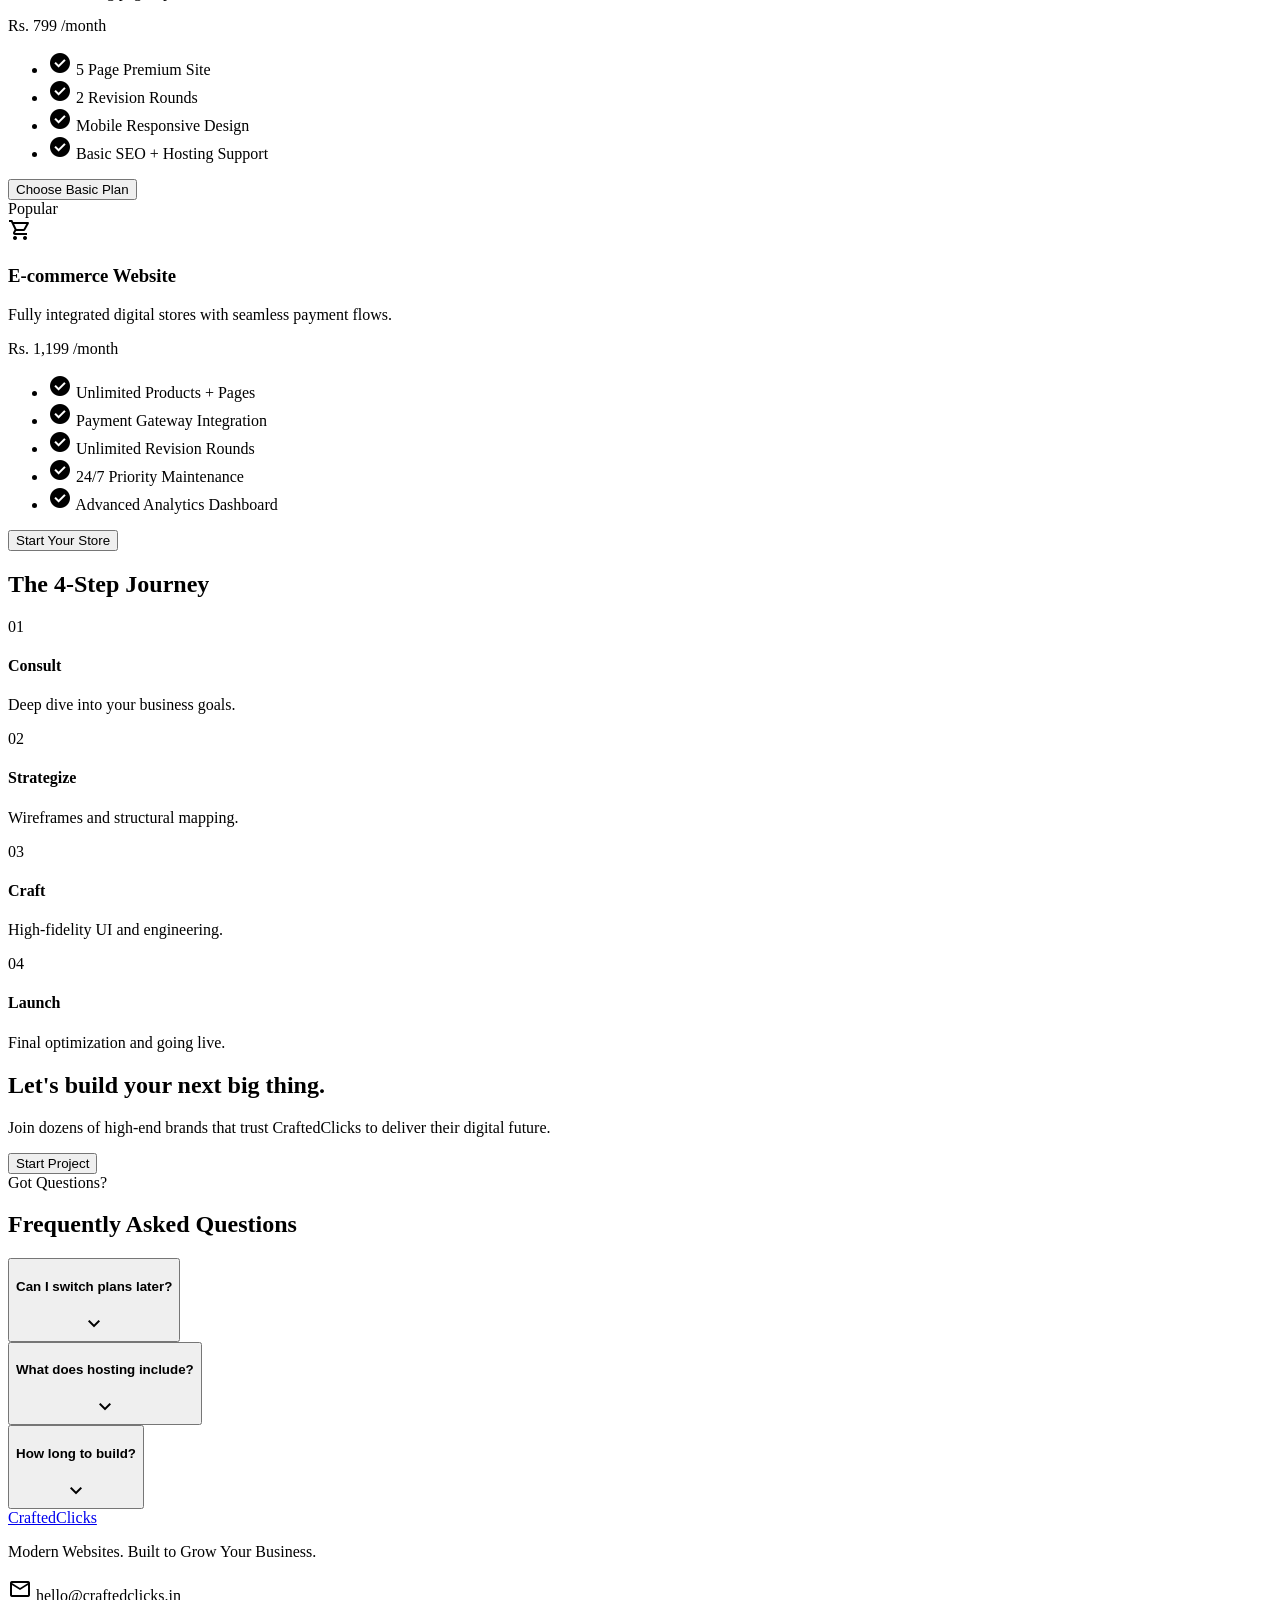
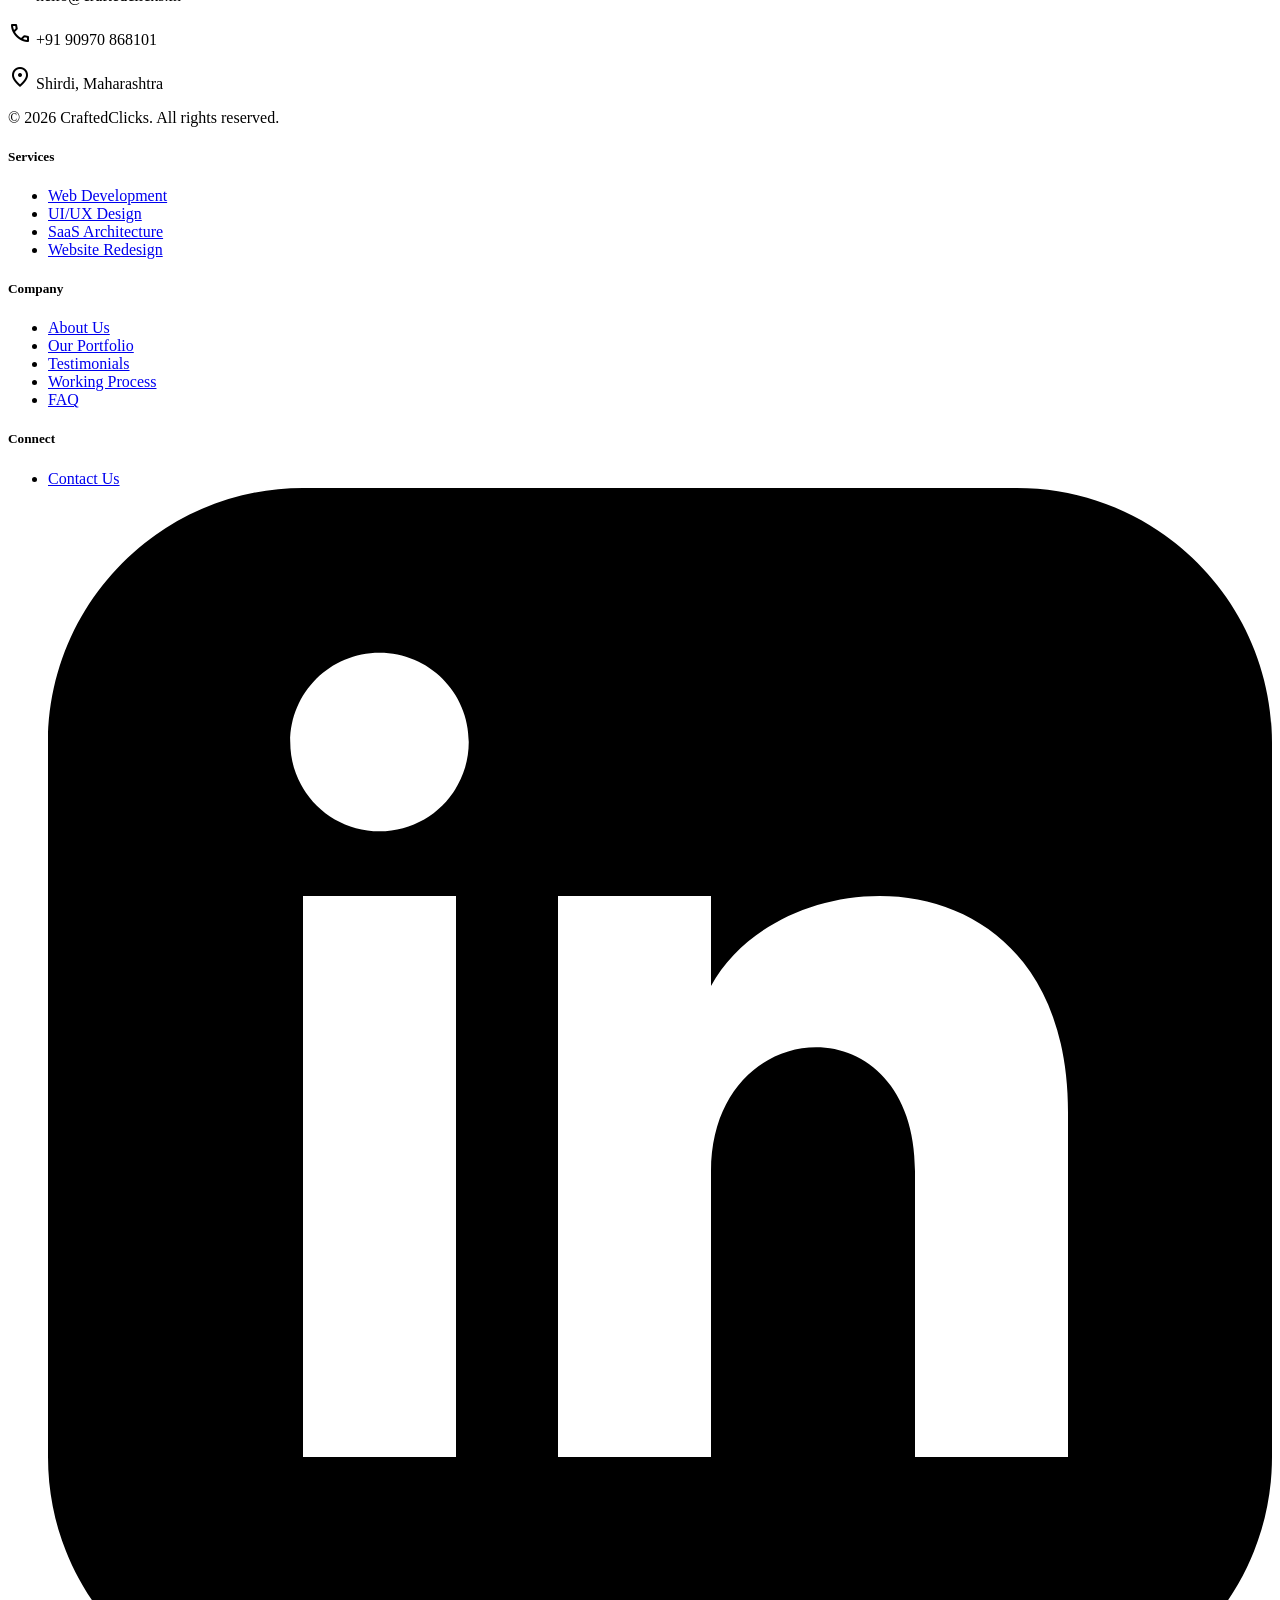
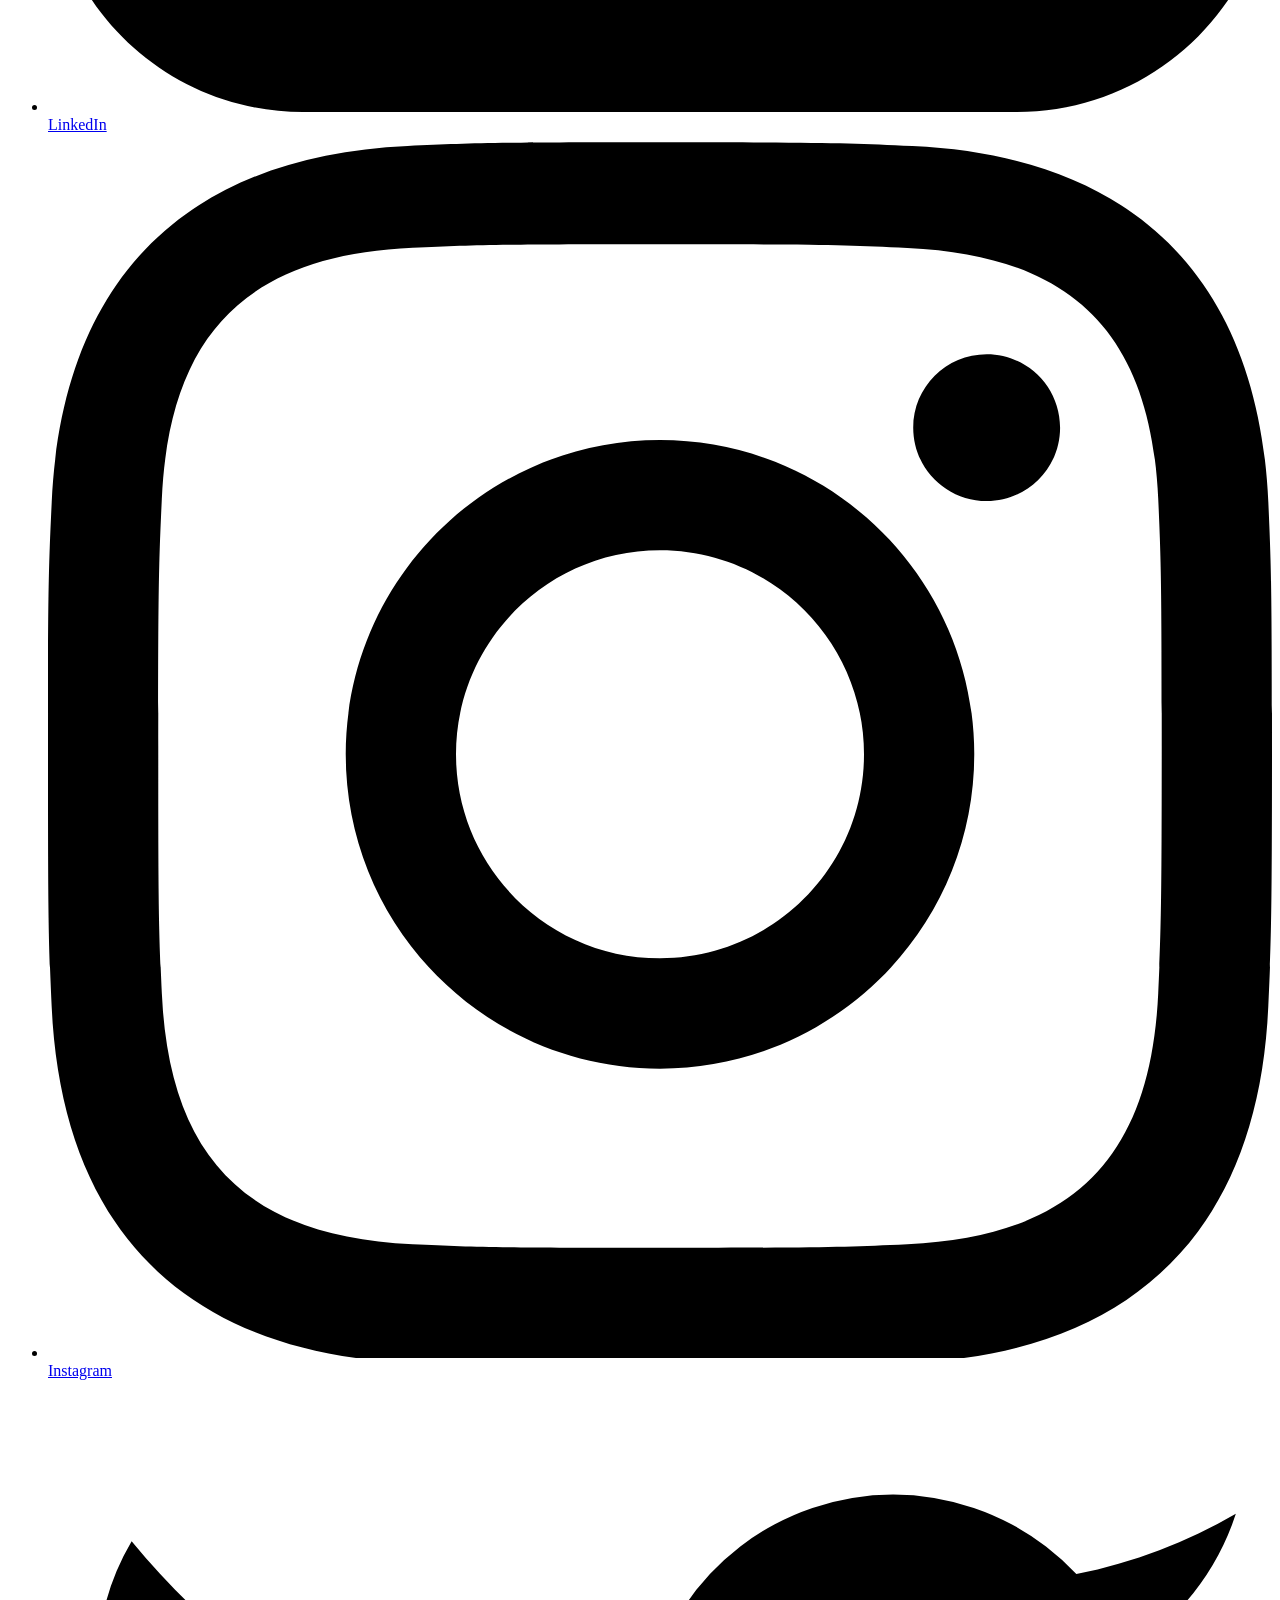
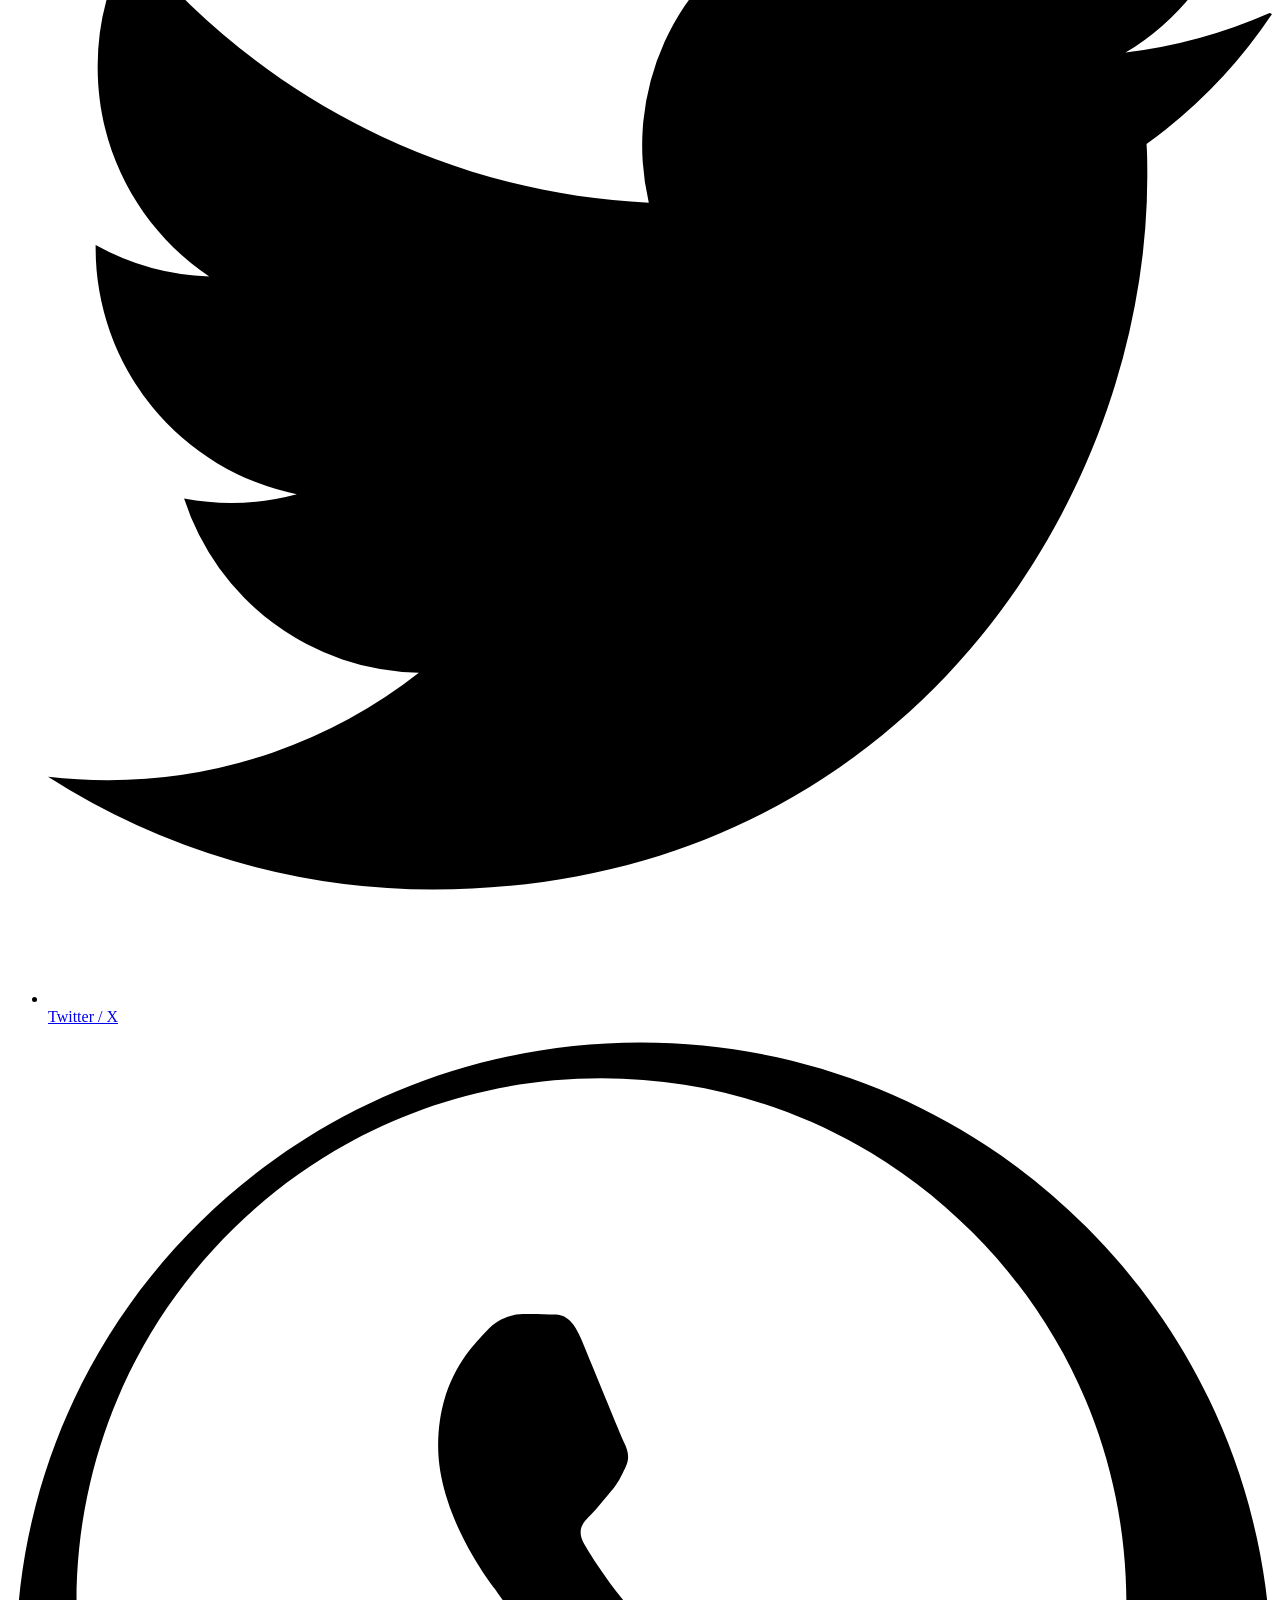
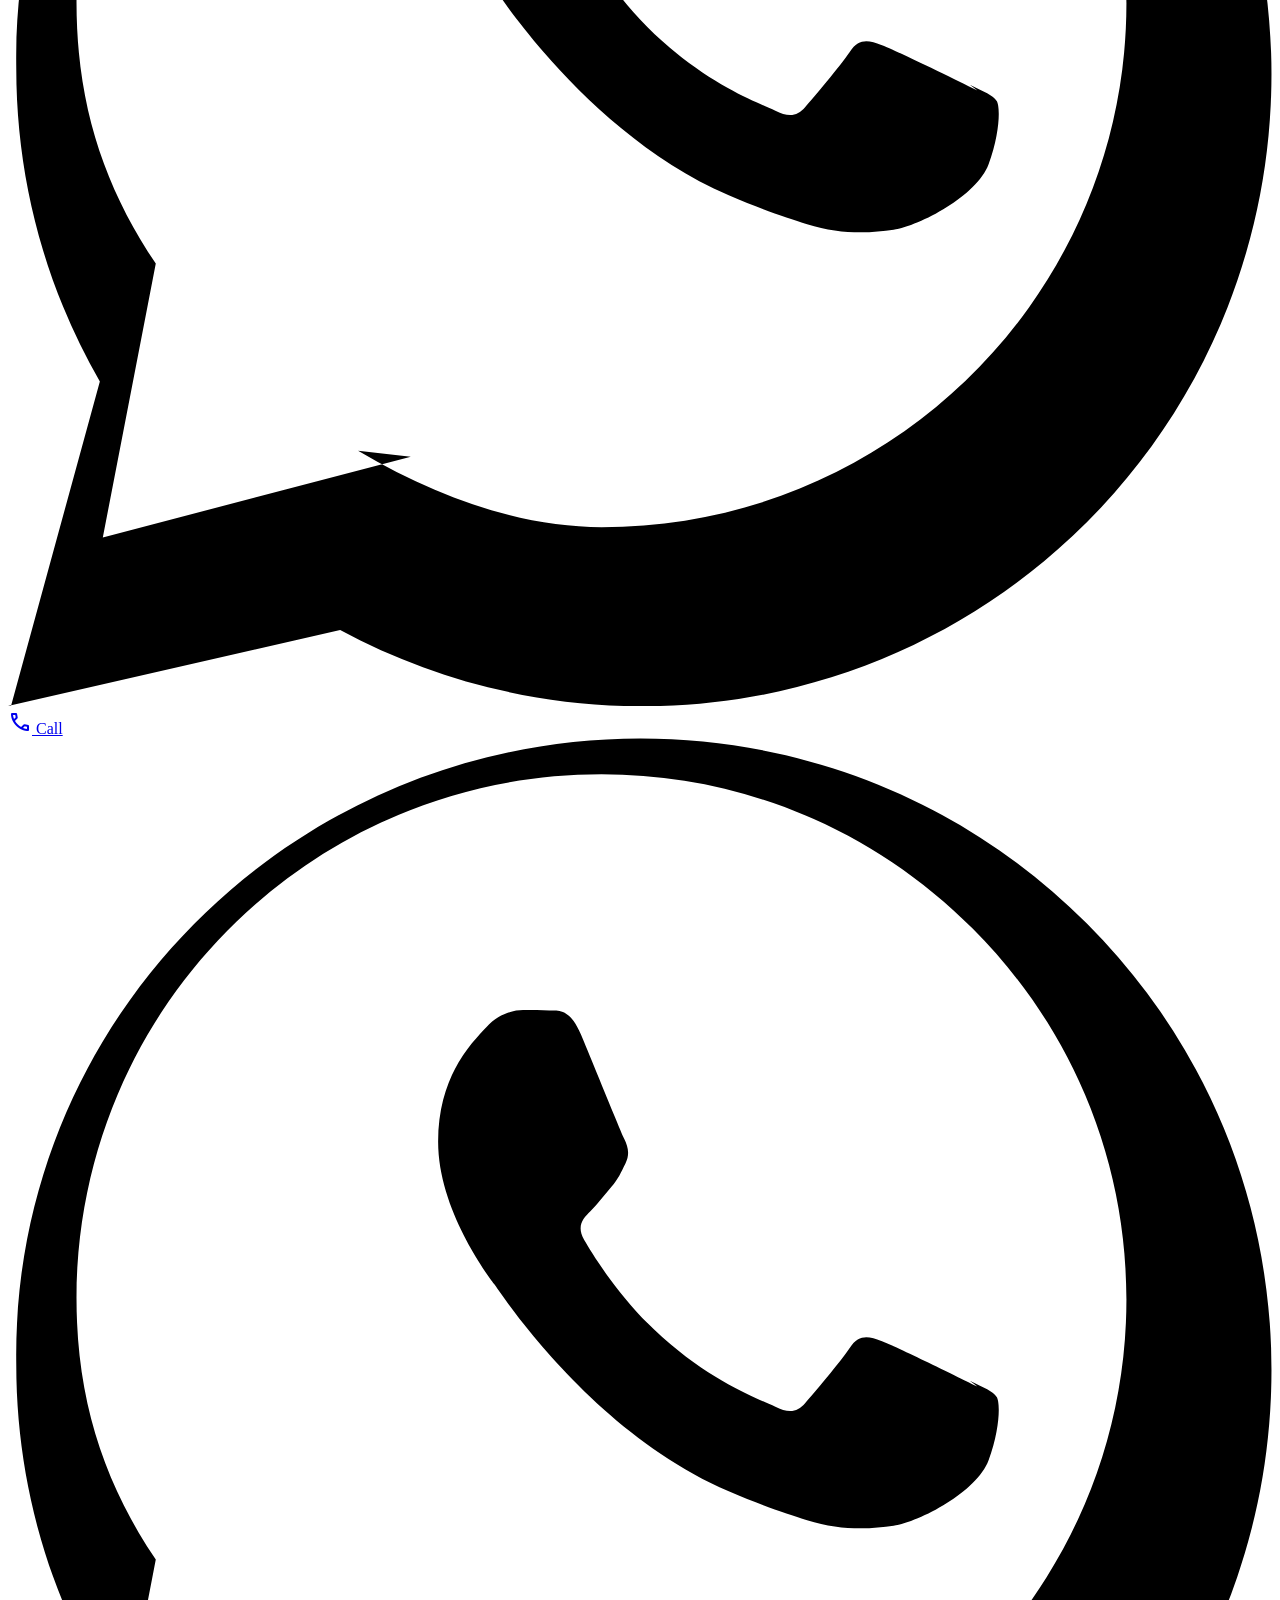
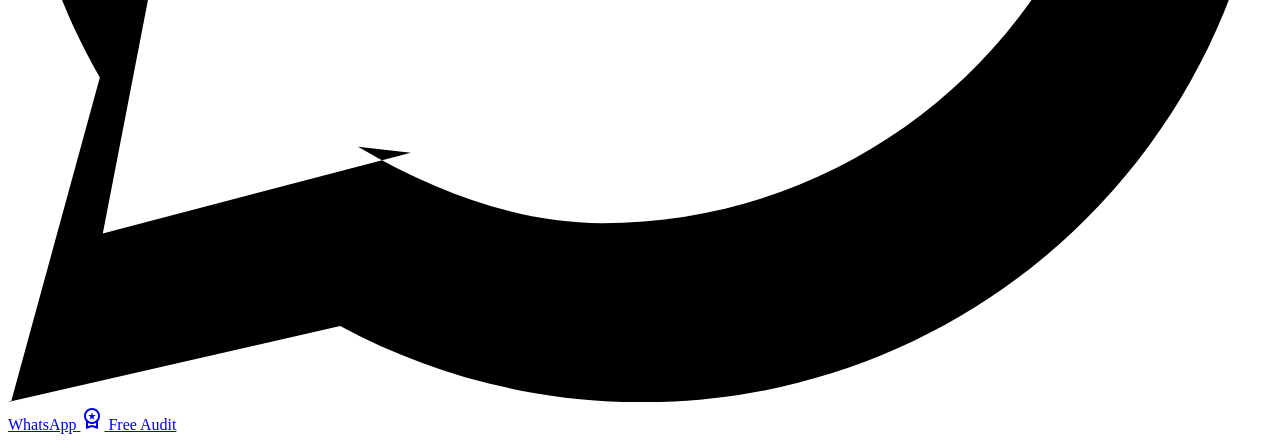
==== commit 58a8f2b1: "Refactor code structure for improved readability and maintainability" ====
--- a/index.html
+++ b/index.html
@@ -3,8 +3,8 @@
 <html class="scroll-smooth" lang="en"><head>
 <meta charset="utf-8"/>
 <meta content="width=device-width, initial-scale=1.0" name="viewport"/>
-<title>CraftedClicks | Modern Websites Built to Grow Your Business</title>
-<meta name="description" content="From business websites to e-commerce stores, CraftedClicks designs and develops modern websites that load fast, look premium, and help convert visitors into customers."/>
+<title>CraftedClicks | Website Development Agency in India | Rs 799/month</title>
+<meta name="description" content="Premium websites starting at Rs 799/month. Web Design, E-commerce, UI/UX for SMEs.">
 <script src="https://cdn.tailwindcss.com?plugins=forms,container-queries"></script>
 <link href="https://fonts.googleapis.com/css2?family=Montserrat:wght@400;600;700;800&family=Inter:wght@400;500;600&family=Material+Symbols+Outlined:wght,FILL@100..700,0..1&display=swap" rel="stylesheet"/>
 <link href="css/style.css" rel="stylesheet"/>
@@ -13,6 +13,11 @@
 <!-- Top Navigation Bar -->
 <!-- Top Navigation Bar -->
 <nav class="fixed top-0 w-full z-50 bg-surface/85 backdrop-blur-md border-b border-outline-variant/30 shadow-sm transition-all duration-300">
+<div class="bg-primary-container text-white text-center py-1.5 text-xs font-semibold tracking-wider flex justify-center items-center gap-4">
+  <span>📞 +91 90970 868101</span>
+  <span>|</span>
+  <a href="https://wa.me/9190970868101" target="_blank" class="hover:underline flex items-center gap-1">💬 Chat on WhatsApp</a>
+</div>
 <div class="flex justify-between items-center max-w-container-max mx-auto px-margin-mobile md:px-margin-desktop py-4">
 <a class="font-display-lg text-headline-md font-bold text-primary" href="index.html">CraftedClicks</a>
 <div class="hidden lg:flex items-center gap-6">
@@ -78,33 +83,33 @@
 <!-- Hero Section -->
 <section class="relative min-h-[921px] flex items-center overflow-hidden hero-pattern px-margin-mobile md:px-margin-desktop py-section-padding">
 <div class="max-w-container-max mx-auto grid grid-cols-1 md:grid-cols-2 gap-gutter items-center">
-<div class="relative z-10">
+<div class="relative z-10" data-aos="fade-up">
 <span class="font-label-caps text-label-caps text-primary tracking-[0.3em] uppercase block mb-6">Excellence in Craftsmanship</span>
 <h1 class="font-display-lg text-[40px] md:text-display-lg text-on-surface mb-8 leading-tight">
-                        Designing Digital Excellence, Delivering <span class="text-primary-container">Business Growth.</span>
+                        Websites That Get You Clients
 </h1>
 <p class="font-body-lg text-body-lg text-on-surface-variant mb-12 max-w-xl">
-                        Premium web development for modern brands that value precision, aesthetics, and high-performance engineering.
+                        Premium Web Design & Development for Indian SMEs. Launch in 14 Days.
                     </p>
 <div class="flex flex-wrap gap-4">
-<button class="bg-primary-container text-on-primary px-10 py-5 rounded-full font-label-caps text-label-caps shadow-lg hover:shadow-xl transition-all">
+<a href="#pricing-section" class="bg-primary-container text-on-primary px-10 py-5 rounded-full font-label-caps text-label-caps shadow-lg hover:shadow-xl transition-all inline-block text-center btn-effect">
                             View Pricing
-                        </button>
-<button class="bg-white border border-outline text-on-surface px-10 py-5 rounded-full font-label-caps text-label-caps hover:bg-surface-container-low transition-all">
+                        </a>
+<a href="portfolio.html" class="bg-white border border-outline text-on-surface px-10 py-5 rounded-full font-label-caps text-label-caps hover:bg-surface-container-low transition-all inline-block text-center btn-effect">
                             Our Work
-                        </button>
-</div>
-</div>
-<div class="relative flex justify-center items-center h-full">
+                        </a>
+</div>
+</div>
+<div class="relative flex justify-center items-center h-full" data-aos="fade-in">
 <div class="w-full aspect-square max-w-md bg-gradient-to-tr from-primary-fixed to-primary-container rounded-[3rem] rotate-3 shadow-2xl overflow-hidden">
-<img alt="A sophisticated professional male entrepreneur in a modern office, wearing a stylish denim shirt and pointing towards a high-end digital interface. The background is a clean, minimalist design agency setting with warm sunlight and soft orange accents. The lighting is premium and cinematic, emphasizing a successful and authoritative brand persona." class="w-full h-full object-cover -rotate-3 scale-110" src="https://lh3.googleusercontent.com/aida-public/[base64]"/>
-</div>
-<!-- Decorative Floating Elements -->
+<img alt="A sophisticated digital platform mockup with CraftedClicks branding, emphasizing responsive design." class="w-full object-cover -rotate-3 scale-110" style="height: 300px; object-fit: cover;" src="https://images.unsplash.com/photo-1531403009284-440f080d1e12?q=80&w=800&auto=format&fit=crop"/>
+</div>
 <div class="absolute -top-10 -right-10 w-32 h-32 bg-secondary-fixed rounded-full opacity-20 blur-xl"></div>
 <div class="absolute -bottom-10 -left-10 w-48 h-48 bg-primary-fixed-dim rounded-full opacity-30 blur-2xl"></div>
 </div>
 </div>
 </section>
+
 <!-- Services Section -->
 <section class="bg-surface-container-lowest py-section-padding px-margin-mobile md:px-margin-desktop">
 <div class="max-w-container-max mx-auto text-center mb-24">
@@ -172,45 +177,147 @@
 <h2 class="font-headline-lg text-headline-lg text-on-surface">Selected Masterpieces</h2>
 </div>
 <div class="flex gap-4">
-<a class="px-6 py-2 rounded-full font-label-caps text-label-caps bg-primary-container text-white text-center hover:shadow-md transition-shadow" href="portfolio.html">View All Work</a>
+<a class="px-6 py-2 rounded-full font-label-caps text-label-caps bg-primary-container text-white text-center hover:shadow-md transition-shadow btn-effect" href="portfolio.html">View All Work</a>
 </div>
 </div>
 <div class="max-w-container-max mx-auto grid grid-cols-1 md:grid-cols-12 gap-8 h-auto">
-<!-- Supplement Store Demo -->
-<a href="https://supplementstore-three.vercel.app" target="_blank" class="md:col-span-8 group relative overflow-hidden rounded-lg aspect-[16/9]">
-<img alt="Premium supplement-store style homepage with strong product hero and clear category navigation." class="w-full h-full object-cover transition-transform duration-700 group-hover:scale-105" src="https://images.unsplash.com/photo-1579758629938-03607ccdbaba?q=80&w=800&auto=format&fit=crop"/>
-<div class="absolute inset-0 bg-gradient-to-t from-black/70 via-black/20 to-transparent opacity-0 group-hover:opacity-100 transition-opacity p-12 flex flex-col justify-end">
-<h4 class="font-headline-md text-white">Supplement Store</h4>
-<p class="text-white/80 font-body-md">Premium E-commerce Storefront</p>
-</div>
-</a>
 <!-- Hulk Fitness Gym -->
-<a href="https://hulk-fitness-gym.vercel.app" target="_blank" class="md:col-span-4 group relative overflow-hidden rounded-lg aspect-[4/5] md:aspect-auto">
-<img alt="High-contrast gym homepage designed for a performance-driven brand." class="w-full h-full object-cover transition-transform duration-700 group-hover:scale-105" src="https://images.unsplash.com/photo-1517838277536-f5f99be501cd?q=80&w=800&auto=format&fit=crop"/>
-<div class="absolute inset-0 bg-gradient-to-t from-black/70 via-black/20 to-transparent opacity-0 group-hover:opacity-100 transition-opacity p-8 flex flex-col justify-end">
+<a href="https://hulk-fitness-gym.vercel.app" target="_blank" class="md:col-span-6 group relative overflow-hidden rounded-lg aspect-[16/9] block">
+<img alt="Hulk Fitness Gym" class="w-full h-full object-cover transition-transform duration-700 group-hover:scale-105" src="https://images.unsplash.com/photo-1517838277536-f5f99be501cd?q=80&w=800&auto=format&fit=crop"/>
+<div class="absolute inset-0 bg-gradient-to-t from-black/85 via-black/35 to-transparent p-8 flex flex-col justify-end">
 <h4 class="font-headline-md text-white">Hulk Fitness Gym</h4>
-<p class="text-white/80 font-body-md">High-Performance Gym Homepage</p>
+<p class="text-white/95 text-sm mt-2">We design, develop, and professionally manage the website for this performance-driven gym brand.</p>
 </div>
 </a>
 <!-- MyFitnessFirst -->
-<a href="https://myfitnessfirst.in" target="_blank" class="md:col-span-4 group relative overflow-hidden rounded-lg aspect-[4/5] md:aspect-auto">
-<img alt="Premium fitness club experience with online class schedules and trainer booking." class="w-full h-full object-cover transition-transform duration-700 group-hover:scale-105" src="https://images.unsplash.com/photo-1534438327276-14e5300c3a48?q=80&w=800&auto=format&fit=crop"/>
-<div class="absolute inset-0 bg-gradient-to-t from-black/70 via-black/20 to-transparent opacity-0 group-hover:opacity-100 transition-opacity p-8 flex flex-col justify-end">
+<a href="https://myfitnessfirst.in" target="_blank" class="md:col-span-6 group relative overflow-hidden rounded-lg aspect-[16/9] block">
+<img alt="MyFitnessFirst" class="w-full h-full object-cover transition-transform duration-700 group-hover:scale-105" src="https://images.unsplash.com/photo-1534438327276-14e5300c3a48?q=80&w=800&auto=format&fit=crop"/>
+<div class="absolute inset-0 bg-gradient-to-t from-black/85 via-black/35 to-transparent p-8 flex flex-col justify-end">
 <h4 class="font-headline-md text-white">MyFitnessFirst</h4>
-<p class="text-white/80 font-body-md">Fitness Club Experience</p>
+<p class="text-white/95 text-sm mt-2">We professionally manage this high-end website containing online class schedules and trainer booking.</p>
 </div>
 </a>
 <!-- True Fitness Club -->
-<a href="https://truefitnessclub.in" target="_blank" class="md:col-span-8 group relative overflow-hidden rounded-lg aspect-[16/9]">
-<img alt="Sleek and modern layout optimized for personal trainers and elite athletic conditioning." class="w-full h-full object-cover transition-transform duration-700 group-hover:scale-105" src="https://images.unsplash.com/photo-1571019614242-c5c5dee9f50b?q=80&w=800&auto=format&fit=crop"/>
-<div class="absolute inset-0 bg-gradient-to-t from-black/70 via-black/20 to-transparent opacity-0 group-hover:opacity-100 transition-opacity p-12 flex flex-col justify-end">
+<a href="https://truefitnessclub.in" target="_blank" class="md:col-span-6 group relative overflow-hidden rounded-lg aspect-[16/9] block">
+<img alt="True Fitness Club" class="w-full h-full object-cover transition-transform duration-700 group-hover:scale-105" src="https://images.unsplash.com/photo-1571019614242-c5c5dee9f50b?q=80&w=800&auto=format&fit=crop"/>
+<div class="absolute inset-0 bg-gradient-to-t from-black/85 via-black/35 to-transparent p-8 flex flex-col justify-end">
 <h4 class="font-headline-md text-white">True Fitness Club</h4>
-<p class="text-white/80 font-body-md">Trainer & Conditioning Showcase</p>
+<p class="text-white/95 text-sm mt-2">We designed and professionally manage this sleek conditioning showcase with optimized UI/UX flows.</p>
 </div>
 </a>
-</div>
-</section>
-</section>
+<!-- Hilton Fitness -->
+<a href="https://hiltonfitness.com" target="_blank" class="md:col-span-6 group relative overflow-hidden rounded-lg aspect-[16/9] block">
+<img alt="Hilton Fitness" class="w-full h-full object-cover transition-transform duration-700 group-hover:scale-105" src="https://images.unsplash.com/photo-1540497077202-7c8a3999166f?q=80&w=800&auto=format&fit=crop"/>
+<div class="absolute inset-0 bg-gradient-to-t from-black/85 via-black/35 to-transparent p-8 flex flex-col justify-end">
+<h4 class="font-headline-md text-white">Hilton Fitness</h4>
+<p class="text-white/95 text-sm mt-2">We professionally manage this luxury-class fitness facility portal with membership integration.</p>
+</div>
+</a>
+<!-- Restaurant Mockup -->
+<div class="md:col-span-4 group relative overflow-hidden rounded-lg aspect-[4/5] block">
+<img alt="Gourmet Table Restaurant Website" class="w-full h-full object-cover transition-transform duration-700 group-hover:scale-105" src="https://images.unsplash.com/photo-1517248135467-4c7edcad34c4?q=80&w=800&auto=format&fit=crop"/>
+<div class="absolute inset-0 bg-gradient-to-t from-black/85 via-black/35 to-transparent p-6 flex flex-col justify-end">
+<h4 class="font-bold text-white text-lg">Gourmet Table</h4>
+<p class="text-white/80 text-xs mt-1">Premium restaurant site with elegant menu displays and booking.</p>
+</div>
+</div>
+<!-- Clinic Mockup -->
+<div class="md:col-span-4 group relative overflow-hidden rounded-lg aspect-[4/5] block">
+<img alt="Aegis Health Clinic Website" class="w-full h-full object-cover transition-transform duration-700 group-hover:scale-105" src="https://images.unsplash.com/photo-1629909613654-28e377c37b09?q=80&w=800&auto=format&fit=crop"/>
+<div class="absolute inset-0 bg-gradient-to-t from-black/85 via-black/35 to-transparent p-6 flex flex-col justify-end">
+<h4 class="font-bold text-white text-lg">Aegis Clinic</h4>
+<p class="text-white/80 text-xs mt-1">Sleek, secure clinic hub with interactive appointment scheduler.</p>
+</div>
+</div>
+<!-- Fashion Store Mockup -->
+<div class="md:col-span-4 group relative overflow-hidden rounded-lg aspect-[4/5] block">
+<img alt="Aura Boutique Fashion Store" class="w-full h-full object-cover transition-transform duration-700 group-hover:scale-105" src="https://images.unsplash.com/photo-1441986300917-64674bd600d8?q=80&w=800&auto=format&fit=crop"/>
+<div class="absolute inset-0 bg-gradient-to-t from-black/85 via-black/35 to-transparent p-6 flex flex-col justify-end">
+<h4 class="font-bold text-white text-lg">Aura Boutique</h4>
+<p class="text-white/80 text-xs mt-1">Minimalist luxury fashion storefront with high-speed checkouts.</p>
+</div>
+</div>
+</div>
+</section>
+
+<!-- Testimonials Section -->
+<section class="py-section-padding bg-surface-container-low/30">
+<div class="max-w-container-max mx-auto px-margin-mobile md:px-margin-desktop">
+<div class="text-center mb-16">
+<span class="font-label-caps text-label-caps text-primary tracking-[0.3em] uppercase mb-4 block">Testimonials</span>
+<h2 class="font-headline-lg text-headline-lg text-on-surface">Client Success Stories</h2>
+</div>
+<div class="grid grid-cols-1 md:grid-cols-3 gap-8">
+<!-- Testimonial 1 -->
+<div class="p-10 bg-white border border-outline-variant/20 rounded-lg hover:shadow-xl transition-all duration-500 group flex flex-col justify-between" data-aos="fade-up">
+<div>
+<div class="flex items-center gap-1 text-[#FFB800] mb-6">
+<span class="material-symbols-outlined" style="font-variation-settings: 'FILL' 1;">star</span>
+<span class="material-symbols-outlined" style="font-variation-settings: 'FILL' 1;">star</span>
+<span class="material-symbols-outlined" style="font-variation-settings: 'FILL' 1;">star</span>
+<span class="material-symbols-outlined" style="font-variation-settings: 'FILL' 1;">star</span>
+<span class="material-symbols-outlined" style="font-variation-settings: 'FILL' 1;">star</span>
+</div>
+<p class="font-body-md text-body-md italic text-on-surface-variant mb-8">
+                        "The level of precision CraftedClicks brought to our platform redesign was unparalleled. They didn't just build a website; they engineered an experience that doubled our conversion rate in three months."
+                    </p>
+</div>
+<div class="flex items-center gap-4">
+<img class="w-12 h-12 rounded-full object-cover grayscale group-hover:grayscale-0 transition-all duration-500" alt="Elena Sterling" src="https://lh3.googleusercontent.com/aida-public/[base64]"/>
+<div>
+<h4 class="font-bold text-on-surface">Elena Sterling</h4>
+<p class="text-xs text-secondary">CEO, LUMINA FINTECH</p>
+</div>
+</div>
+</div>
+<!-- Testimonial 2 -->
+<div class="p-10 bg-white border border-outline-variant/20 rounded-lg hover:shadow-xl transition-all duration-500 group flex flex-col justify-between" data-aos="fade-up" data-aos-delay="100">
+<div>
+<div class="flex items-center gap-1 text-[#FFB800] mb-6">
+<span class="material-symbols-outlined" style="font-variation-settings: 'FILL' 1;">star</span>
+<span class="material-symbols-outlined" style="font-variation-settings: 'FILL' 1;">star</span>
+<span class="material-symbols-outlined" style="font-variation-settings: 'FILL' 1;">star</span>
+<span class="material-symbols-outlined" style="font-variation-settings: 'FILL' 1;">star</span>
+<span class="material-symbols-outlined" style="font-variation-settings: 'FILL' 1;">star</span>
+</div>
+<p class="font-body-md text-body-md italic text-on-surface-variant mb-8">
+                        "CraftedClicks understands the intersection of luxury and utility. Our high-end clientele expects perfection, and that is exactly what they delivered. The attention to detail was astounding."
+                    </p>
+</div>
+<div class="flex items-center gap-4">
+<img class="w-12 h-12 rounded-full object-cover grayscale group-hover:grayscale-0 transition-all duration-500" alt="Julian Vance" src="https://lh3.googleusercontent.com/aida-public/[base64]"/>
+<div>
+<h4 class="font-bold text-on-surface">Julian Vance</h4>
+<p class="text-xs text-secondary">DESIGN DIRECTOR, VANCE & CO</p>
+</div>
+</div>
+</div>
+<!-- Testimonial 3 -->
+<div class="p-10 bg-white border border-outline-variant/20 rounded-lg hover:shadow-xl transition-all duration-500 group flex flex-col justify-between" data-aos="fade-up" data-aos-delay="200">
+<div>
+<div class="flex items-center gap-1 text-[#FFB800] mb-6">
+<span class="material-symbols-outlined" style="font-variation-settings: 'FILL' 1;">star</span>
+<span class="material-symbols-outlined" style="font-variation-settings: 'FILL' 1;">star</span>
+<span class="material-symbols-outlined" style="font-variation-settings: 'FILL' 1;">star</span>
+<span class="material-symbols-outlined" style="font-variation-settings: 'FILL' 1;">star</span>
+<span class="material-symbols-outlined" style="font-variation-settings: 'FILL' 1;">star</span>
+</div>
+<p class="font-body-md text-body-md italic text-on-surface-variant mb-8">
+                        "The technical excellence provided by the CraftedClicks team helped us scale our SaaS product from 10k to 100k users without a single hiccup. Their code is clean and strategy is flawless."
+                    </p>
+</div>
+<div class="flex items-center gap-4">
+<img class="w-12 h-12 rounded-full object-cover grayscale group-hover:grayscale-0 transition-all duration-500" alt="Marcus Thorne" src="https://lh3.googleusercontent.com/aida-public/[base64]"/>
+<div>
+<h4 class="font-bold text-on-surface">Marcus Thorne</h4>
+<p class="text-xs text-secondary">CTO, VELOCITY CLOUD</p>
+</div>
+</div>
+</div>
+</div>
+</div>
+</section>
+
 <!-- Why Choose Us / Trust Badges -->
 <section class="bg-surface-container-low py-section-padding px-margin-mobile md:px-margin-desktop">
 <div class="max-w-container-max mx-auto grid grid-cols-1 md:grid-cols-3 gap-12">
@@ -243,39 +350,107 @@
 </div>
 </div>
 </section>
-<!-- Pricing Teaser -->
-<section class="py-section-padding px-margin-mobile md:px-margin-desktop text-center">
+<!-- Pricing Section -->
+<section id="pricing-section" class="py-section-padding px-margin-mobile md:px-margin-desktop text-center">
 <div class="max-w-3xl mx-auto mb-16">
-<span class="font-label-caps text-label-caps text-primary mb-4 block">Pricing</span>
-<h2 class="font-headline-lg text-headline-lg text-on-surface mb-6">Invest in Excellence</h2>
-<p class="text-on-surface-variant text-body-lg">Starting from $2,499. Choose a plan that fuels your growth without compromise.</p>
-</div>
-<div class="max-w-container-max mx-auto grid grid-cols-1 md:grid-cols-2 gap-gutter text-left">
-<div class="bg-white p-12 rounded-lg border border-outline-variant/30 hover:border-primary-container transition-all">
-<h3 class="font-headline-md text-headline-md mb-2">Growth Tier</h3>
-<p class="text-on-surface-variant mb-8">Perfect for emerging brands needing a solid foundation.</p>
-<div class="text-4xl font-bold text-on-surface mb-8">$2,499<span class="text-body-md font-normal text-on-surface-variant">/project</span></div>
-<ul class="space-y-4 mb-12">
-<li class="flex items-center gap-3"><span class="material-symbols-outlined text-primary text-xl" data-icon="check_circle">check_circle</span> 5-Page Premium Site</li>
-<li class="flex items-center gap-3"><span class="material-symbols-outlined text-primary text-xl" data-icon="check_circle">check_circle</span> SEO Optimization</li>
-<li class="flex items-center gap-3"><span class="material-symbols-outlined text-primary text-xl" data-icon="check_circle">check_circle</span> Mobile Responsive Design</li>
+<span class="font-label-caps text-label-caps text-primary mb-4 block">INVESTMENT TIERS</span>
+<h2 class="font-headline-lg text-headline-lg text-on-surface mb-6">Simple, Transparent Monthly Pricing.</h2>
+<p class="text-on-surface-variant text-body-lg">No setup fee. Cancel anytime.</p>
+</div>
+
+<!-- Billing Toggle -->
+<div class="flex items-center justify-center gap-4 mb-16" id="billing-toggle">
+<span class="font-medium text-on-surface-variant">Monthly</span>
+<button class="w-14 h-8 bg-primary-container/20 rounded-full relative p-1 transition-colors duration-300 btn-effect" id="toggle-btn">
+<div class="w-6 h-6 bg-primary-container rounded-full shadow-sm transition-transform duration-300 translate-x-0" id="toggle-dot"></div>
+</button>
+<span class="font-medium text-on-surface-variant">Yearly <span class="text-primary text-xs font-bold ml-1 bg-primary/10 px-2 py-0.5 rounded-full">SAVE 17%</span></span>
+</div>
+
+<div class="max-w-5xl mx-auto grid grid-cols-1 md:grid-cols-2 gap-gutter text-left items-stretch">
+<!-- Web Development Plan -->
+<div class="bg-surface-container-lowest border border-outline-variant/30 rounded-lg p-10 hover:shadow-[0px_10px_30px_rgba(0,0,0,0.04)] transition-all duration-500 group flex flex-col justify-between h-full" data-aos="fade-up">
+<div>
+<div class="w-16 h-16 bg-surface-container-low rounded-xl flex items-center justify-center mb-6 text-primary group-hover:bg-primary-container group-hover:text-white transition-colors duration-300">
+<span class="material-symbols-outlined text-4xl" data-icon="web">web</span>
+</div>
+<h3 class="font-headline-md text-headline-md mb-2">Web Development</h3>
+<p class="text-on-surface-variant mb-6">Ideal for landing pages, portfolio sites, and business brochures.</p>
+<div class="flex items-baseline gap-1 mb-8">
+<span class="text-headline-lg font-bold text-primary">Rs.</span>
+<span class="text-display-lg font-bold text-primary" data-monthly="799" data-yearly="7,999" id="price-web">799</span>
+<span class="text-on-surface-variant font-medium" id="cycle-web">/month</span>
+</div>
+<ul class="space-y-4 mb-10">
+<li class="flex items-center gap-3">
+<span class="material-symbols-outlined text-primary text-xl" style="font-variation-settings: 'FILL' 1;">check_circle</span>
+<span>5 Page Premium Site</span>
+</li>
+<li class="flex items-center gap-3">
+<span class="material-symbols-outlined text-primary text-xl" style="font-variation-settings: 'FILL' 1;">check_circle</span>
+<span>2 Revision Rounds</span>
+</li>
+<li class="flex items-center gap-3">
+<span class="material-symbols-outlined text-primary text-xl" style="font-variation-settings: 'FILL' 1;">check_circle</span>
+<span>Mobile Responsive Design</span>
+</li>
+<li class="flex items-center gap-3">
+<span class="material-symbols-outlined text-primary text-xl" style="font-variation-settings: 'FILL' 1;">check_circle</span>
+<span>Basic SEO + Hosting Support</span>
+</li>
 </ul>
-<button class="w-full py-4 border-2 border-primary text-primary rounded-full font-label-caps text-label-caps hover:bg-primary hover:text-white transition-all">Select Growth</button>
-</div>
-<div class="bg-primary p-12 rounded-lg text-white shadow-xl relative overflow-hidden">
-<div class="absolute top-8 right-8 bg-white/20 px-4 py-1 rounded-full text-xs font-bold tracking-widest uppercase">Popular</div>
-<h3 class="font-headline-md text-headline-md mb-2">Elite Partner</h3>
-<p class="text-white/80 mb-8">Full-service digital transformation for market leaders.</p>
-<div class="text-4xl font-bold text-white mb-8">$5,999<span class="text-body-md font-normal text-white/70">/project</span></div>
-<ul class="space-y-4 mb-12">
-<li class="flex items-center gap-3"><span class="material-symbols-outlined text-white text-xl" data-icon="check_circle">check_circle</span> Custom App/E-com Solution</li>
-<li class="flex items-center gap-3"><span class="material-symbols-outlined text-white text-xl" data-icon="check_circle">check_circle</span> Advanced Animations &amp; UX</li>
-<li class="flex items-center gap-3"><span class="material-symbols-outlined text-white text-xl" data-icon="check_circle">check_circle</span> Priority 24/7 Support</li>
+</div>
+<button class="w-full py-4 rounded-full border border-primary text-primary font-bold hover:bg-primary hover:text-white transition-all duration-300 btn-effect">
+                        Choose Basic Plan
+                    </button>
+</div>
+
+<!-- E-commerce Plan -->
+<div class="bg-surface-container-lowest border-2 border-primary rounded-lg p-10 relative overflow-hidden shadow-xl flex flex-col justify-between h-full scale-105 transform" data-aos="fade-up" data-aos-delay="100">
+<div class="absolute top-0 right-0 bg-primary text-white text-xs font-bold px-6 py-2 rotate-45 translate-x-10 translate-y-4 uppercase tracking-widest">
+                        Popular
+                    </div>
+<div>
+<div class="w-16 h-16 bg-primary-container rounded-xl flex items-center justify-center mb-6 text-white shadow-lg">
+<span class="material-symbols-outlined text-4xl" data-icon="shopping_cart">shopping_cart</span>
+</div>
+<h3 class="font-headline-md text-headline-md mb-2">E-commerce Website</h3>
+<p class="text-on-surface-variant mb-6">Fully integrated digital stores with seamless payment flows.</p>
+<div class="flex items-baseline gap-1 mb-8">
+<span class="text-headline-lg font-bold text-primary">Rs.</span>
+<span class="text-display-lg font-bold text-primary" data-monthly="1,199" data-yearly="11,999" id="price-ecom">1,199</span>
+<span class="text-on-surface-variant font-medium" id="cycle-ecom">/month</span>
+</div>
+<ul class="space-y-4 mb-10">
+<li class="flex items-center gap-3">
+<span class="material-symbols-outlined text-primary text-xl" style="font-variation-settings: 'FILL' 1;">check_circle</span>
+<span>Unlimited Products + Pages</span>
+</li>
+<li class="flex items-center gap-3">
+<span class="material-symbols-outlined text-primary text-xl" style="font-variation-settings: 'FILL' 1;">check_circle</span>
+<span>Payment Gateway Integration</span>
+</li>
+<li class="flex items-center gap-3">
+<span class="material-symbols-outlined text-primary text-xl" style="font-variation-settings: 'FILL' 1;">check_circle</span>
+<span>Unlimited Revision Rounds</span>
+</li>
+<li class="flex items-center gap-3">
+<span class="material-symbols-outlined text-primary text-xl" style="font-variation-settings: 'FILL' 1;">check_circle</span>
+<span>24/7 Priority Maintenance</span>
+</li>
+<li class="flex items-center gap-3">
+<span class="material-symbols-outlined text-primary text-xl" style="font-variation-settings: 'FILL' 1;">check_circle</span>
+<span>Advanced Analytics Dashboard</span>
+</li>
 </ul>
-<button class="w-full py-4 bg-white text-primary rounded-full font-label-caps text-label-caps hover:bg-primary-fixed-dim transition-all">Select Elite</button>
-</div>
-</div>
-</section>
+</div>
+<button class="w-full py-4 rounded-full bg-primary text-white font-bold hover:bg-primary-fixed-dim hover:text-on-primary-fixed transition-all duration-300 shadow-md btn-effect">
+                        Start Your Store
+                    </button>
+</div>
+</div>
+</section>
+
 <!-- Process Teaser -->
 <section class="bg-surface-container-highest/30 py-section-padding px-margin-mobile md:px-margin-desktop">
 <div class="max-w-container-max mx-auto text-center mb-16">
@@ -326,14 +501,67 @@
 </section>
 </main>
 <!-- Footer -->
-<footer class="bg-surface-container-highest rounded-t-lg mt-auto">
+<!-- FAQ Section -->
+<section class="bg-surface-container-low/50 py-section-padding">
+<div class="max-w-4xl mx-auto px-margin-mobile md:px-margin-desktop">
+<div class="text-center mb-16" data-aos="fade-up">
+<span class="font-label-caps text-label-caps text-primary tracking-[0.3em] uppercase mb-4 block">Got Questions?</span>
+<h2 class="font-headline-lg text-headline-lg mb-6">Frequently Asked Questions</h2>
+</div>
+<div class="space-y-4">
+<!-- FAQ Item 1 -->
+<div class="faq-accordion-item bg-surface-container-lowest border border-outline-variant/30 rounded-lg p-8 transition-all hover:shadow-sm" data-aos="fade-up">
+<button class="flex justify-between items-center w-full text-left group" onclick="toggleFaq(this)">
+<h4 class="font-headline-md text-on-surface group-hover:text-primary transition-colors">Can I switch plans later?</h4>
+<span class="material-symbols-outlined faq-chevron text-primary transition-transform duration-300">expand_more</span>
+</button>
+<div class="faq-accordion-content">
+<p class="text-on-surface-variant leading-relaxed pt-4">
+                                Yes, you can switch or upgrade your plan at any time. When upgrading, changes will be applied immediately and prorated.
+                            </p>
+</div>
+</div>
+<!-- FAQ Item 2 -->
+<div class="faq-accordion-item bg-surface-container-lowest border border-outline-variant/30 rounded-lg p-8 transition-all hover:shadow-sm" data-aos="fade-up" data-aos-delay="100">
+<button class="flex justify-between items-center w-full text-left group" onclick="toggleFaq(this)">
+<h4 class="font-headline-md text-on-surface group-hover:text-primary transition-colors">What does hosting include?</h4>
+<span class="material-symbols-outlined faq-chevron text-primary transition-transform duration-300">expand_more</span>
+</button>
+<div class="faq-accordion-content">
+<p class="text-on-surface-variant leading-relaxed pt-4">
+                                Our hosting support includes setting up your custom domain, deploying your site to highly scalable servers (Vercel/Netlify/Hostinger), configuring SSL certificates for security, and setting up CDN caching for fast loading speeds.
+                            </p>
+</div>
+</div>
+<!-- FAQ Item 3 -->
+<div class="faq-accordion-item bg-surface-container-lowest border border-outline-variant/30 rounded-lg p-8 transition-all hover:shadow-sm" data-aos="fade-up" data-aos-delay="200">
+<button class="flex justify-between items-center w-full text-left group" onclick="toggleFaq(this)">
+<h4 class="font-headline-md text-on-surface group-hover:text-primary transition-colors">How long to build?</h4>
+<span class="material-symbols-outlined faq-chevron text-primary transition-transform duration-300">expand_more</span>
+</button>
+<div class="faq-accordion-content">
+<p class="text-on-surface-variant leading-relaxed pt-4">
+                                Standard business websites are built and launched within 14 days. Custom E-commerce platforms typically take 3 to 4 weeks depending on the complexity of product integrations and custom flows.
+                            </p>
+</div>
+</div>
+</div>
+</div>
+</section>
+
+<footer class="bg-surface-container-highest rounded-t-lg mt-auto pb-16 lg:pb-0">
 <div class="grid grid-cols-1 md:grid-cols-4 gap-gutter max-w-container-max mx-auto px-margin-mobile md:px-margin-desktop py-section-padding">
 <div class="space-y-6">
 <a class="font-display-lg text-headline-md font-bold text-primary block" href="index.html">CraftedClicks</a>
 <p class="text-on-surface-variant font-body-md">
                 Modern Websites. Built to Grow Your Business.
             </p>
-<p class="text-on-surface-variant text-sm">
+<div class="text-on-surface-variant text-sm space-y-2 pt-2">
+  <p class="flex items-center gap-2"><span class="material-symbols-outlined text-sm">mail</span> hello@craftedclicks.in</p>
+  <p class="flex items-center gap-2"><span class="material-symbols-outlined text-sm">call</span> +91 90970 868101</p>
+  <p class="flex items-center gap-2"><span class="material-symbols-outlined text-sm">location_on</span> Shirdi, Maharashtra</p>
+</div>
+<p class="text-on-surface-variant text-xs pt-4">
                 © 2026 CraftedClicks. All rights reserved.
             </p>
 </div>
@@ -359,10 +587,10 @@
 <div class="space-y-4">
 <h5 class="font-label-caps text-label-caps text-primary">Connect</h5>
 <ul class="space-y-3">
-<li><a class="text-on-surface-variant hover:text-primary transition-all font-body-md" href="contact.html">Contact Us</a></li>
-<li><a class="text-on-surface-variant hover:text-primary transition-all font-body-md" href="#">LinkedIn</a></li>
-<li><a class="text-on-surface-variant hover:text-primary transition-all font-body-md" href="#">Dribbble</a></li>
-<li><a class="text-on-surface-variant hover:text-primary transition-all font-body-md" href="#">Twitter / X</a></li>
+<li><a class="text-on-surface-variant hover:text-primary transition-all font-body-md flex items-center gap-2" href="contact.html">Contact Us</a></li>
+<li><a class="text-on-surface-variant hover:text-primary transition-all font-body-md flex items-center gap-2" href="https://linkedin.com" target="_blank"><svg class="w-4 h-4 fill-current" viewBox="0 0 24 24"><path d="M19 0h-14c-2.761 0-5 2.239-5 5v14c0 2.761 2.239 5 5 5h14c2.762 0 5-2.239 5-5v-14c0-2.761-2.238-5-5-5zm-11 19h-3v-11h3v11zm-1.5-12.268c-.966 0-1.75-.779-1.75-1.75s.784-1.75 1.75-1.75 1.75.779 1.75 1.75-.784 1.75-1.75 1.75zm13.5 12.268h-3v-5.604c0-3.368-4-3.113-4 0v5.604h-3v-11h3v1.765c1.396-2.586 7-2.777 7 2.476v6.759z"/></svg> LinkedIn</a></li>
+<li><a class="text-on-surface-variant hover:text-primary transition-all font-body-md flex items-center gap-2" href="https://instagram.com" target="_blank"><svg class="w-4 h-4 fill-current" viewBox="0 0 24 24"><path d="M12 2.163c3.204 0 3.584.012 4.85.07 3.252.148 4.771 1.691 4.919 4.919.058 1.265.069 1.645.069 4.849 0 3.205-.012 3.584-.069 4.849-.149 3.225-1.664 4.771-4.919 4.919-1.266.058-1.644.07-4.85.07-3.204 0-3.584-.012-4.849-.07-3.26-.149-4.771-1.699-4.919-4.92-.058-1.265-.07-1.644-.07-4.849 0-3.204.013-3.583.07-4.849.149-3.227 1.664-4.771 4.919-4.919 1.266-.057 1.645-.069 4.849-.069zm0-2c-3.259 0-3.667.014-4.947.072-4.358.2-6.78 2.618-6.98 6.98-.059 1.281-.073 1.689-.073 4.948 0 3.259.014 3.668.072 4.948.2 4.358 2.618 6.78 6.98 6.98 1.281.058 1.689.072 4.948.072 3.259 0 3.668-.014 4.948-.072 4.354-.2 6.782-2.618 6.979-6.98.059-1.28.073-1.689.073-4.948 0-3.259-.014-3.667-.072-4.947-.196-4.354-2.617-6.78-6.979-6.98-1.281-.059-1.69-.073-4.949-.073zm0 5.838c-3.403 0-6.162 2.759-6.162 6.162s2.759 6.163 6.162 6.163 6.162-2.759 6.162-6.163c0-3.403-2.759-6.162-6.162-6.162zm0 10.162c-2.209 0-4-1.79-4-4 0-2.209 1.791-4 4-4s4 1.791 4 4c0 2.21-1.791 4-4 4zm6.406-11.845c-.796 0-1.441.645-1.441 1.44s.645 1.44 1.441 1.44c.795 0 1.439-.645 1.439-1.44s-.644-1.44-1.439-1.44z"/></svg> Instagram</a></li>
+<li><a class="text-on-surface-variant hover:text-primary transition-all font-body-md flex items-center gap-2" href="https://twitter.com" target="_blank"><svg class="w-4 h-4 fill-current" viewBox="0 0 24 24"><path d="M23.953 4.57a10 10 0 01-2.825.775 4.958 4.958 0 002.163-2.723c-.951.555-2.005.959-3.127 1.184a4.92 4.92 0 00-8.384 4.482C7.69 8.095 4.067 6.13 1.64 3.162a4.822 4.822 0 00-.666 2.475c0 1.71.87 3.213 2.188 4.096a4.904 4.904 0 01-2.228-.616v.06a4.923 4.923 0 003.946 4.827 4.996 4.996 0 01-2.212.085 4.936 4.936 0 004.604 3.417 9.867 9.867 0 01-6.102 2.105c-.39 0-.779-.023-1.17-.067a13.995 13.995 0 007.557 2.209c9.053 0 13.998-7.496 13.998-13.985 0-.21 0-.42-.015-.63A9.935 9.935 0 0024 4.59z"/></svg> Twitter / X</a></li>
 </ul>
 </div>
 </div>
--- a/css/style.css
+++ b/css/style.css
@@ -122,3 +122,34 @@
 
 .testimonial-card.short { grid-row-end: span 32; }
 .testimonial-card.long { grid-row-end: span 48; }
+
+/* Custom Additions */
+/* Button Effects: Scale on hover/active and add shadow */
+button, .btn-effect {
+    transition: transform 0.2s ease, box-shadow 0.2s ease !important;
+}
+button:active, .btn-effect:active {
+    transform: scale(1.05) !important;
+    box-shadow: 0 10px 15px -3px rgba(0, 0, 0, 0.1), 0 4px 6px -2px rgba(0, 0, 0, 0.05) !important;
+}
+
+/* WhatsApp Bounce Animation - Bounces once every 8 seconds */
+@keyframes whatsapp-bounce {
+    0%, 80%, 100% {
+        transform: translateY(0);
+    }
+    85% {
+        transform: translateY(-15px);
+    }
+    90% {
+        transform: translateY(10px);
+    }
+    95% {
+        transform: translateY(-5px);
+    }
+}
+
+.whatsapp-bounce {
+    animation: whatsapp-bounce 8s infinite ease-in-out;
+}
+
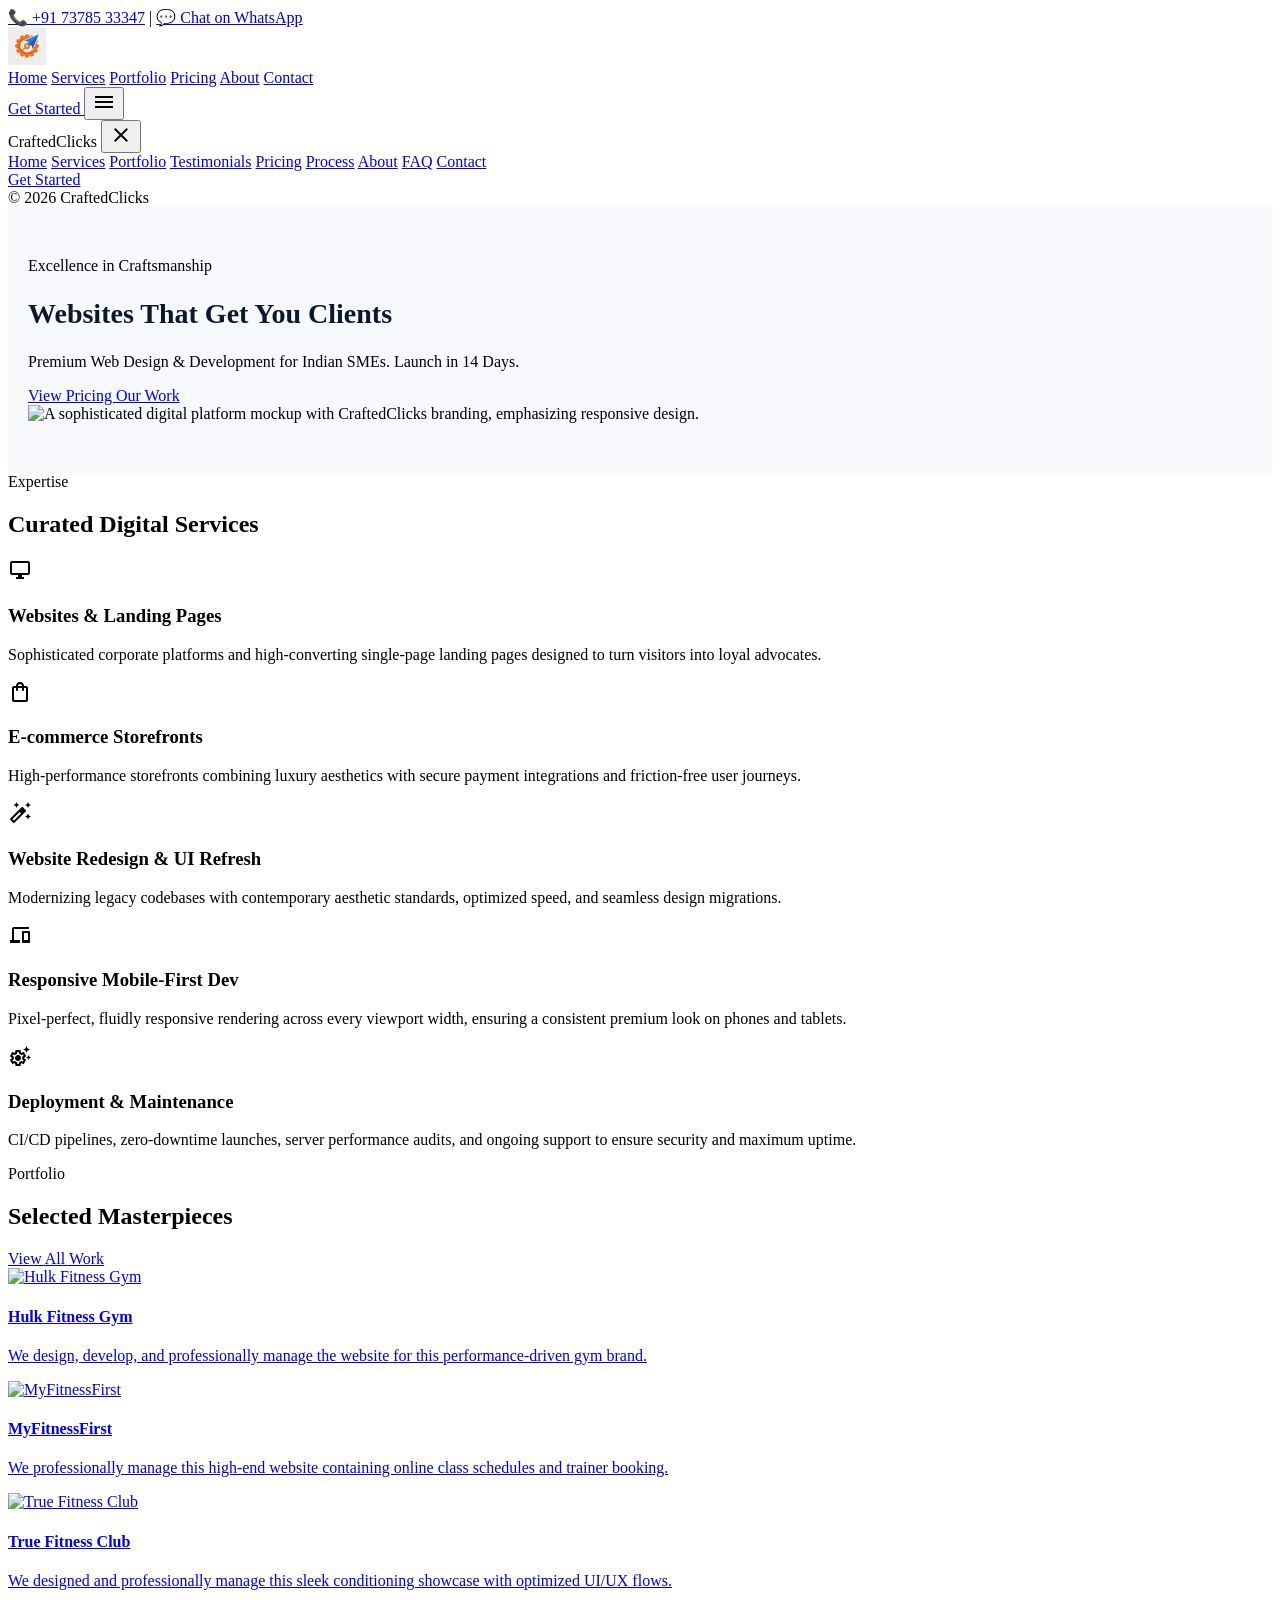
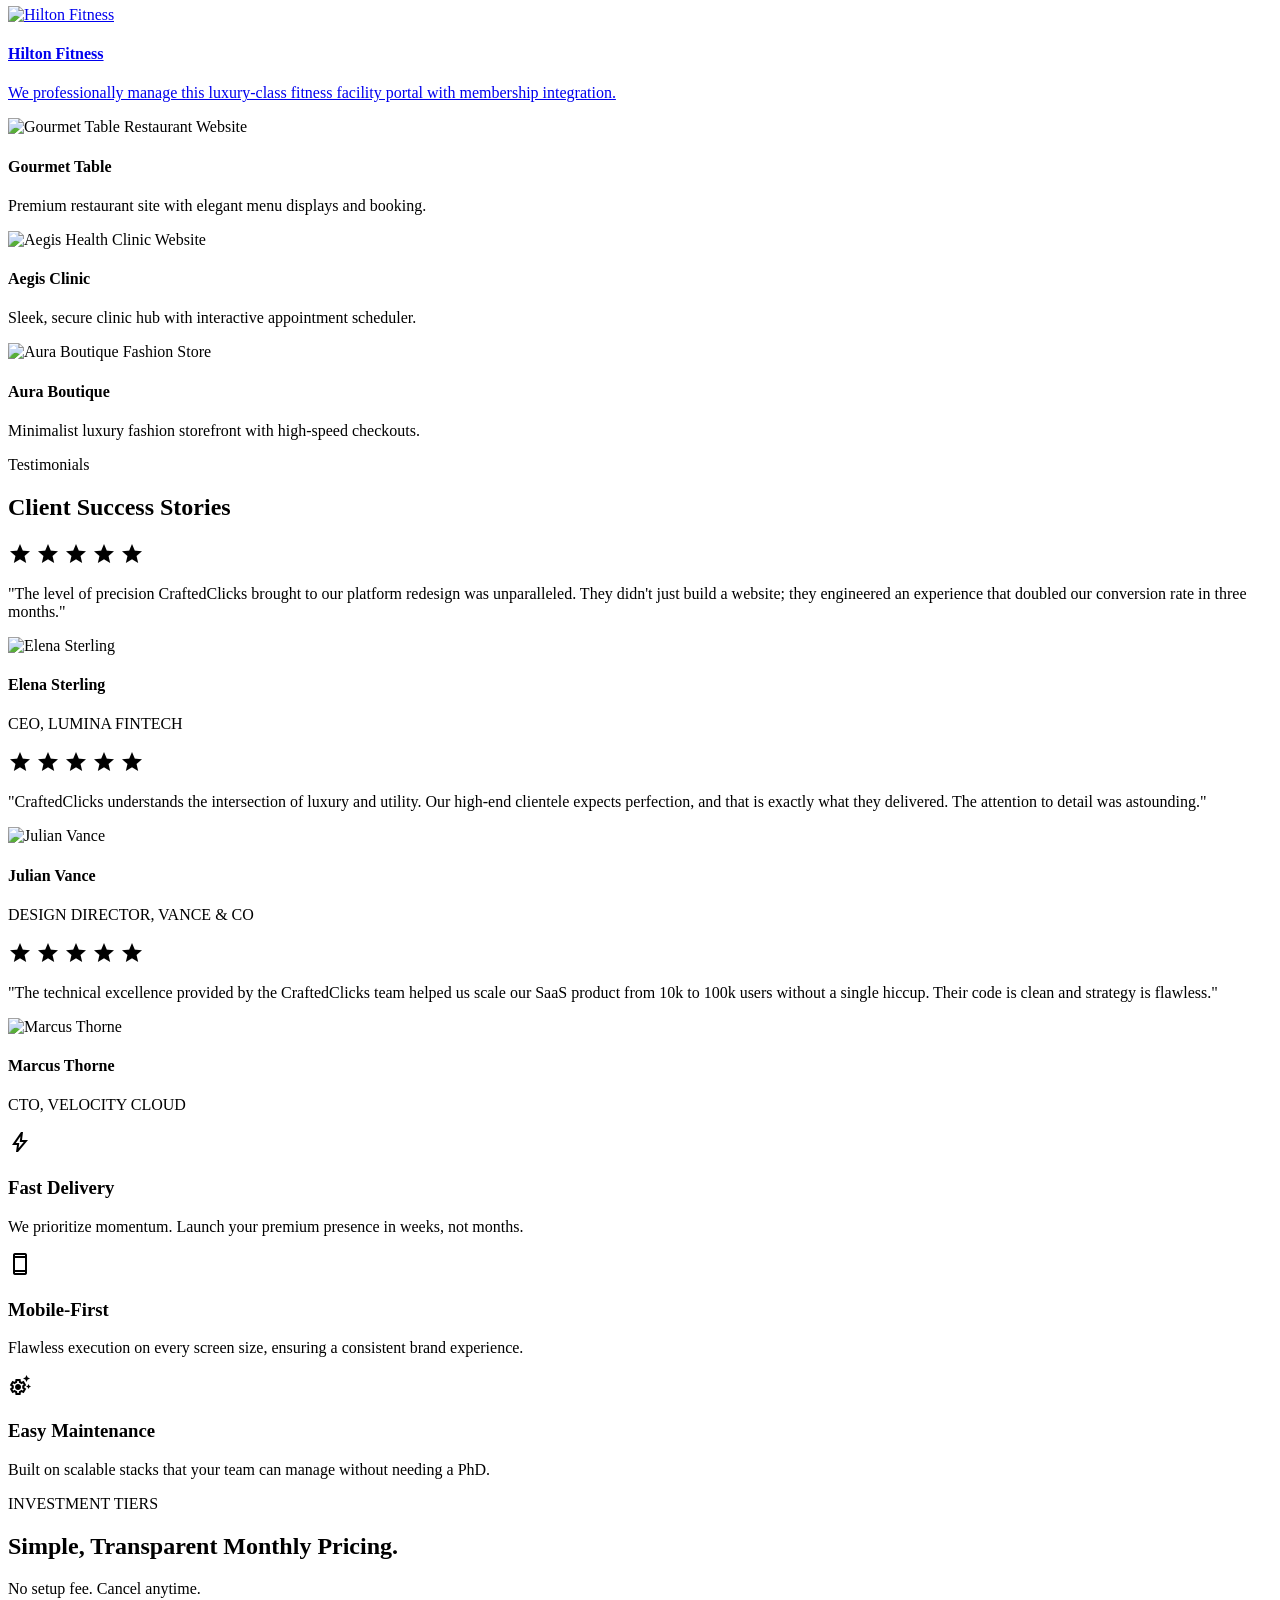
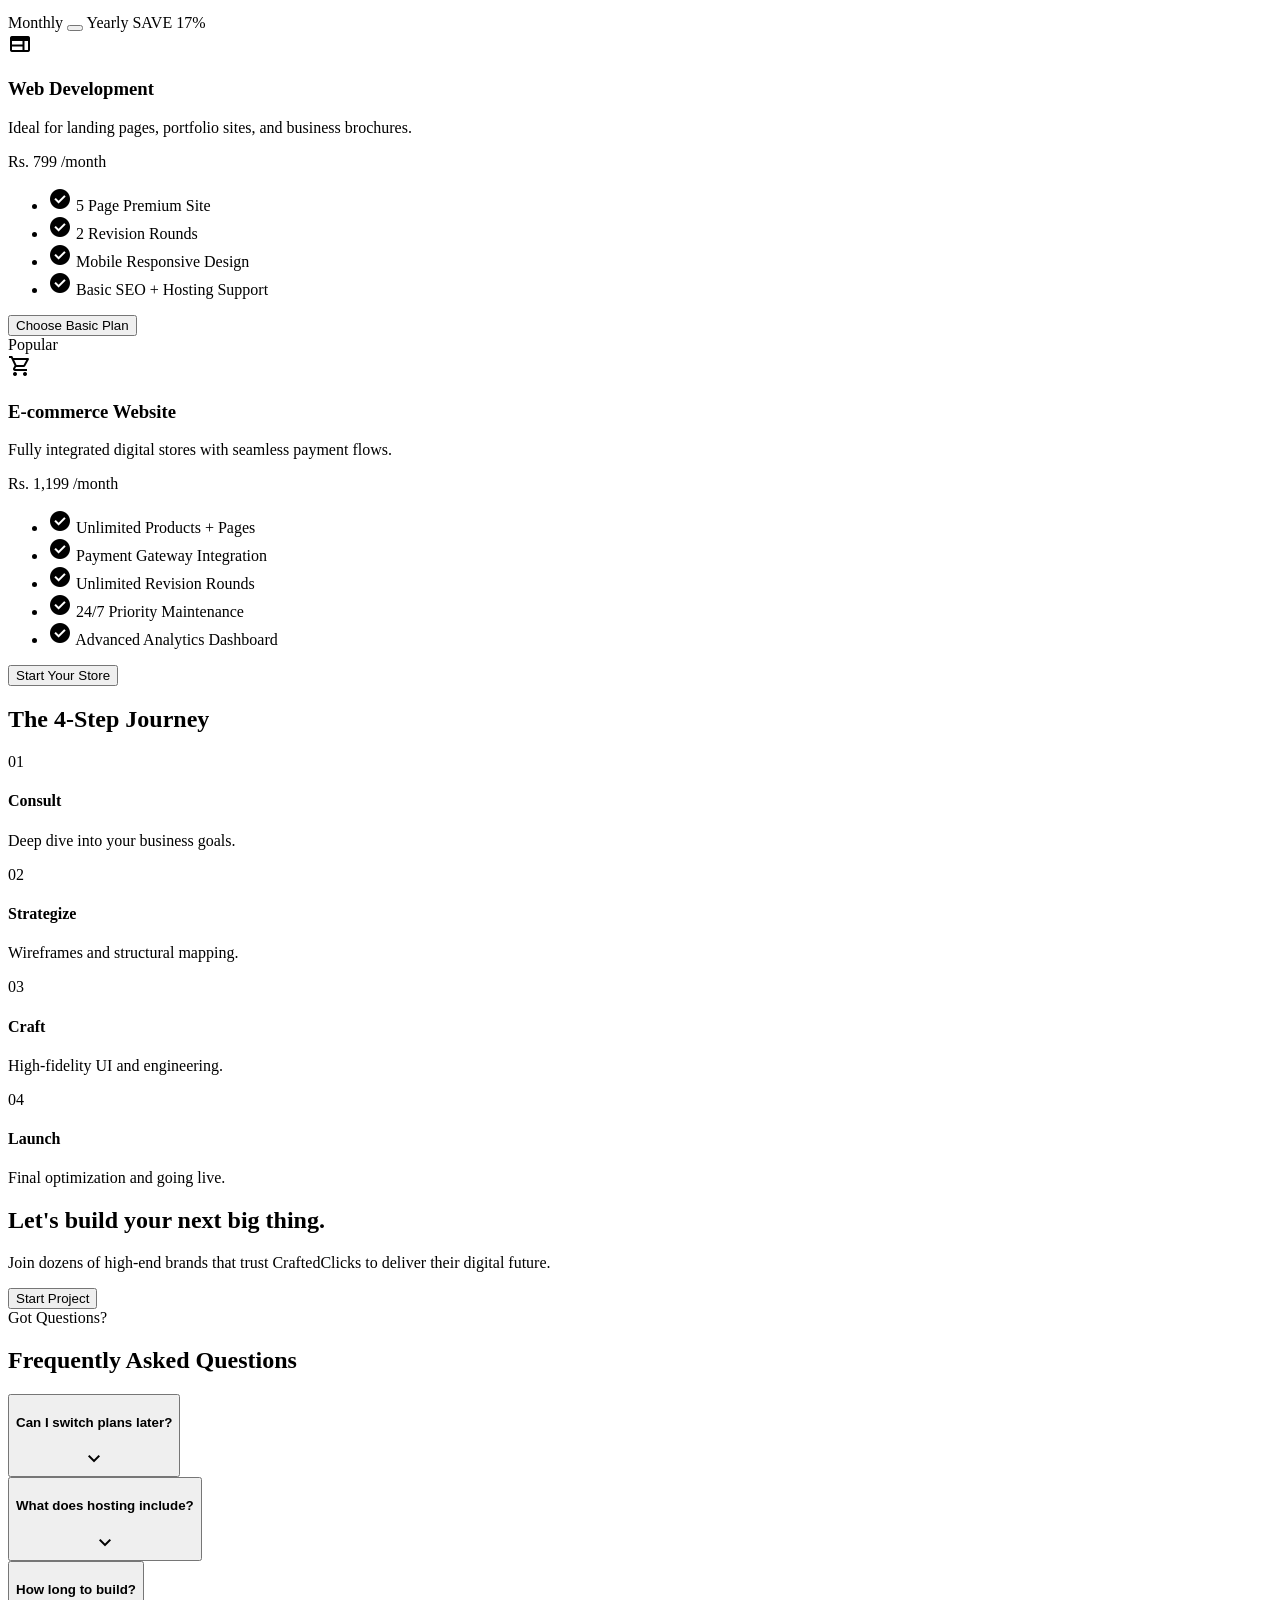
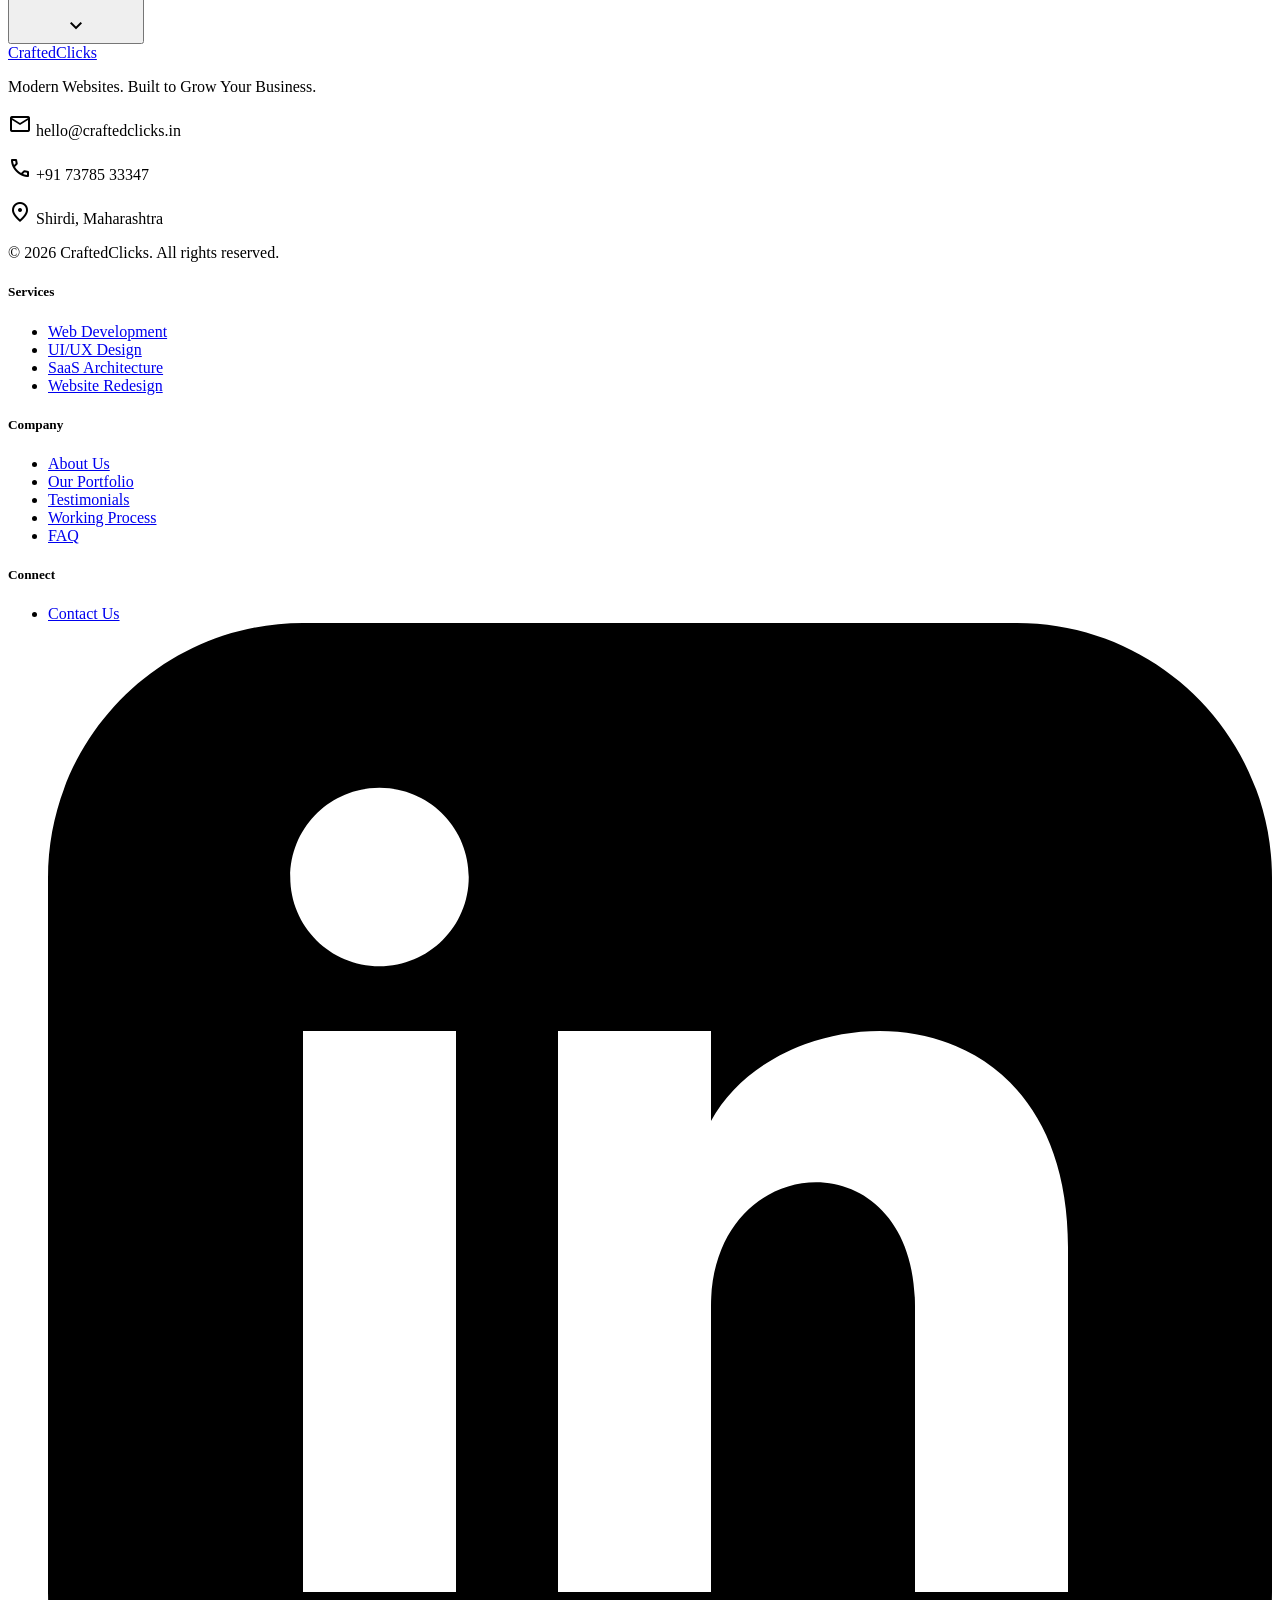
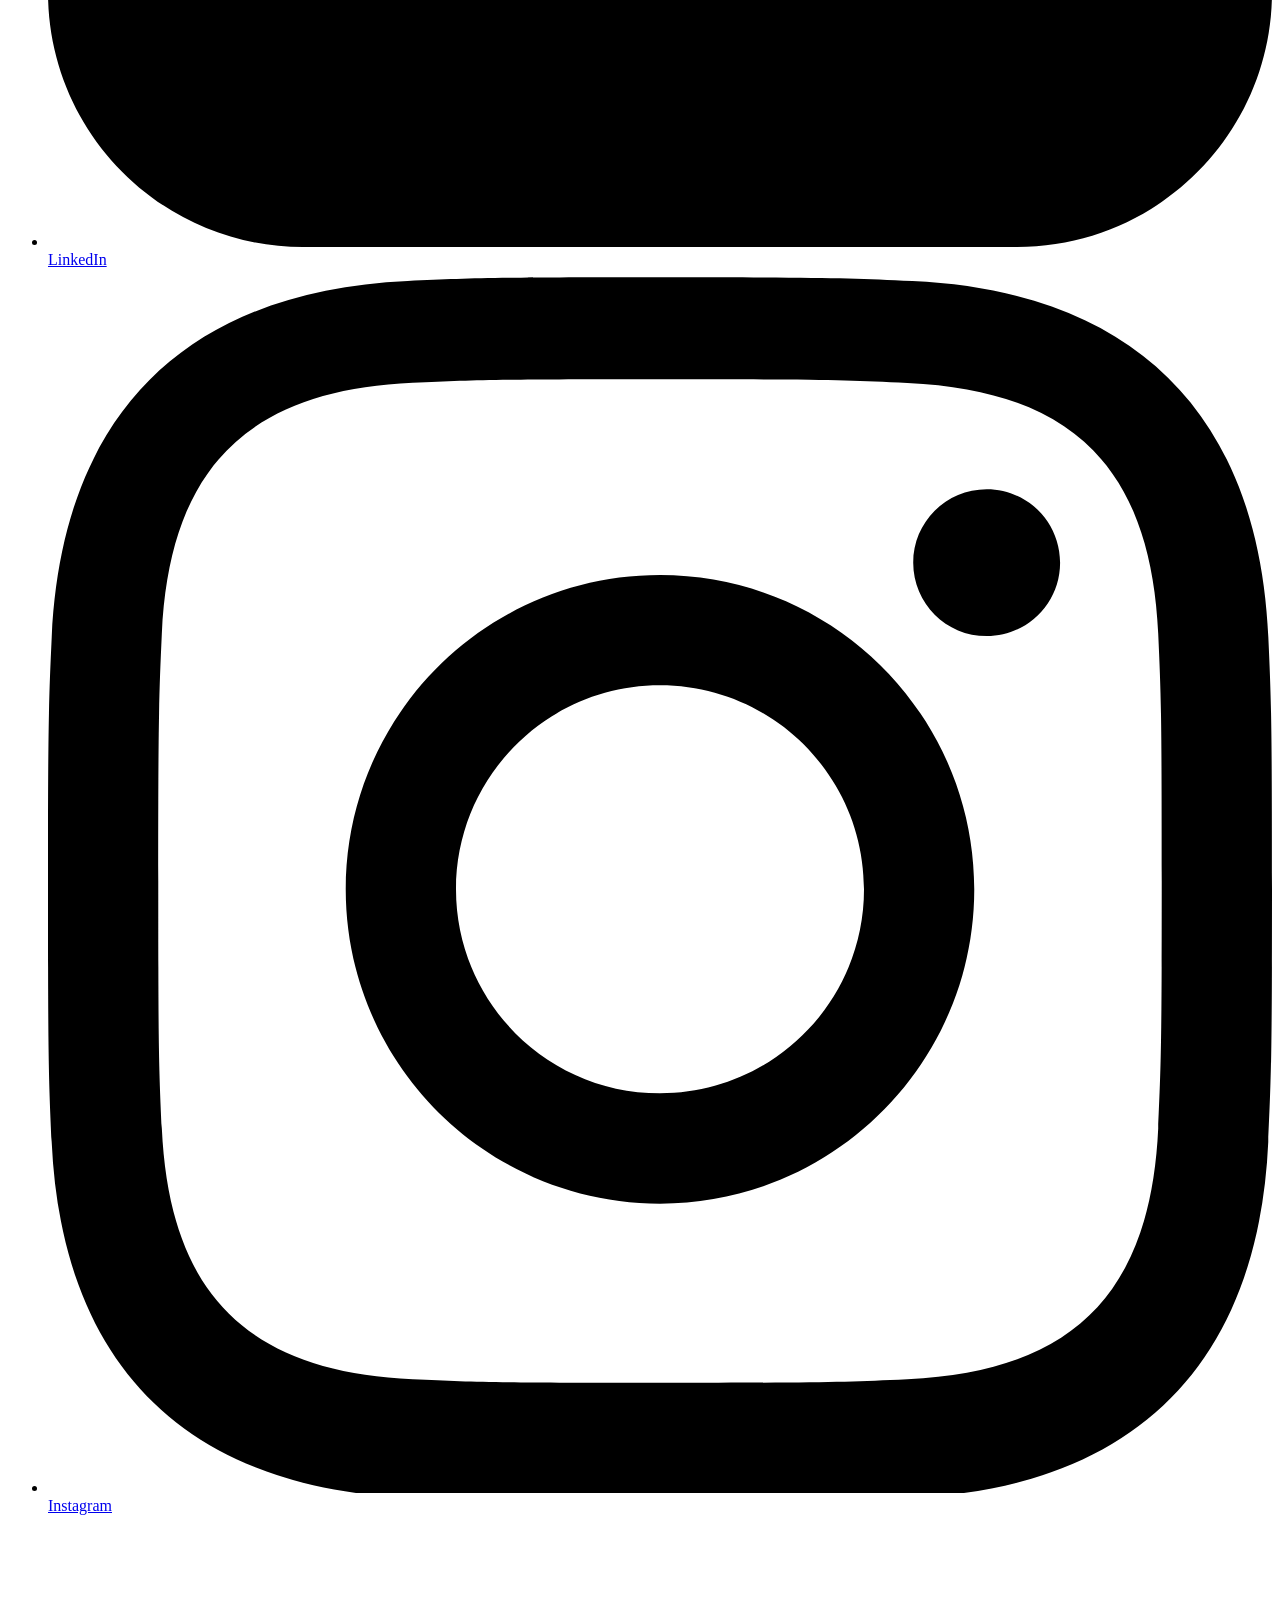
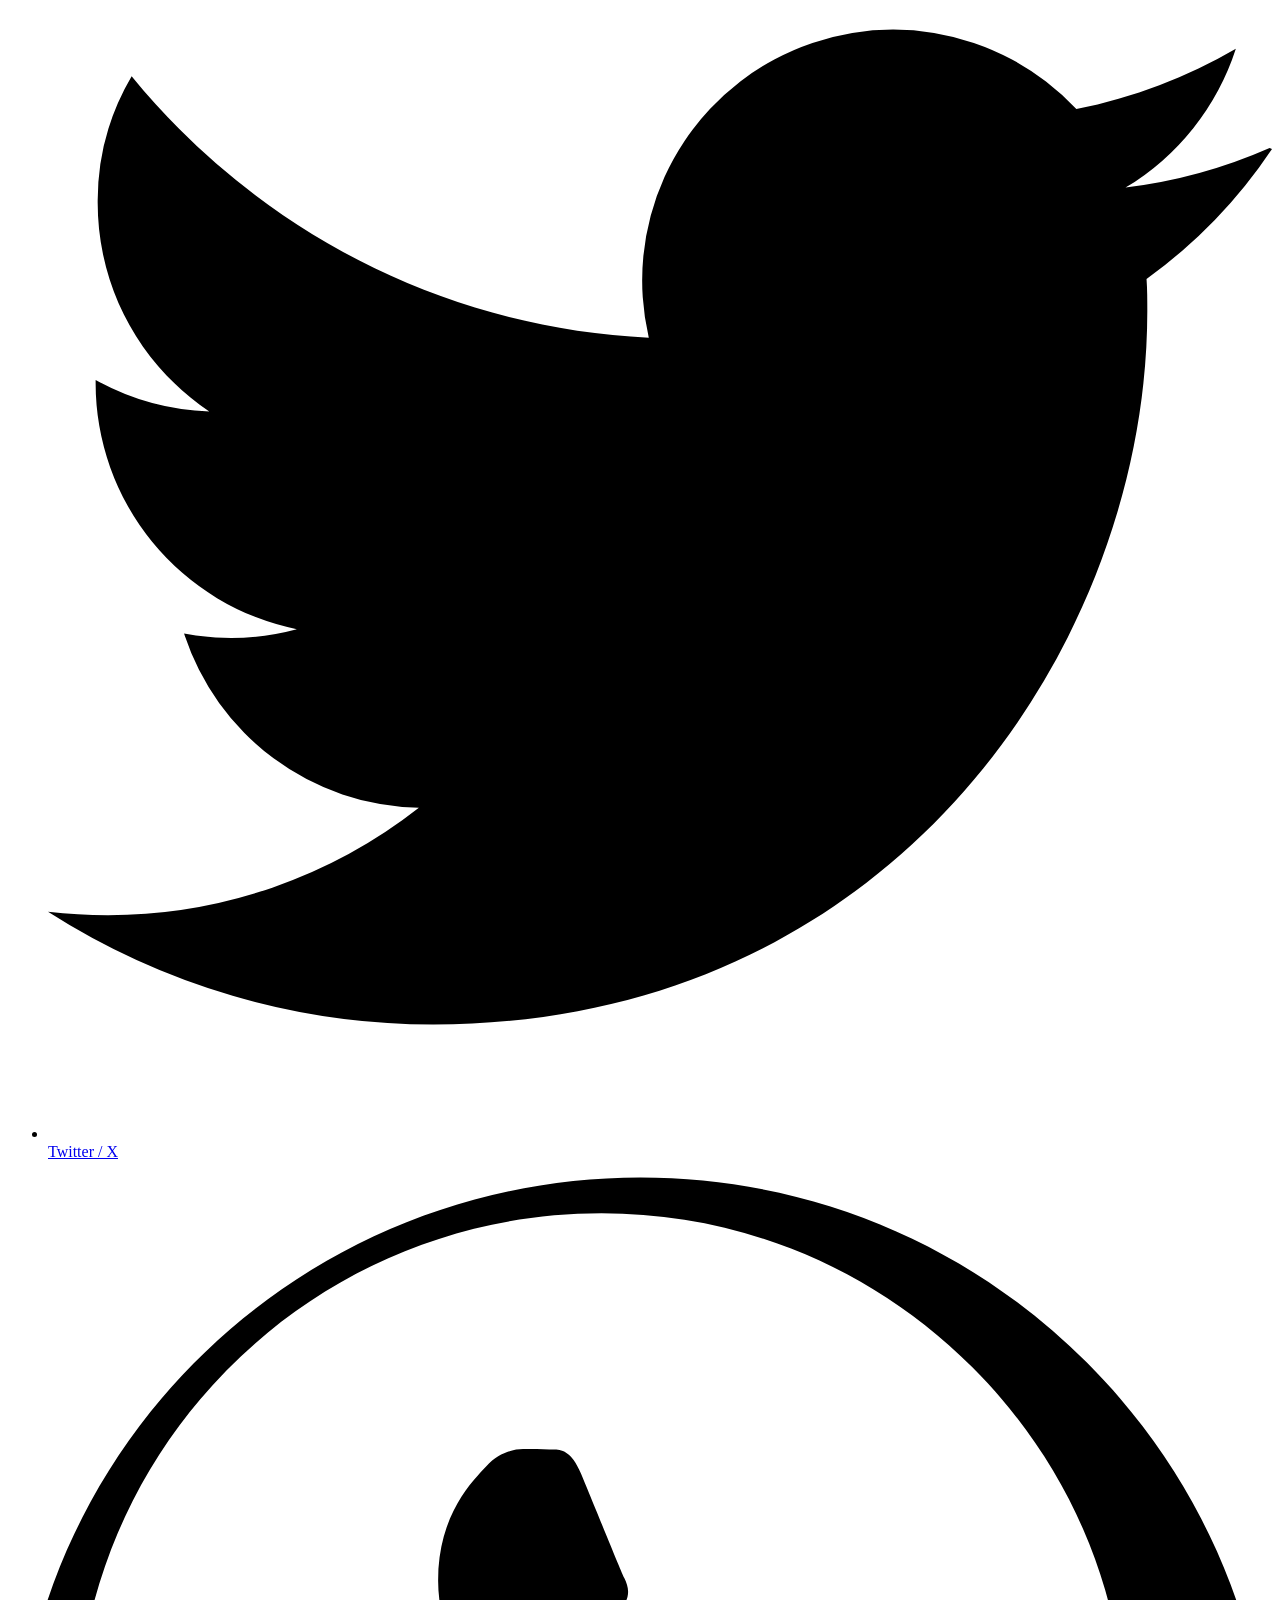
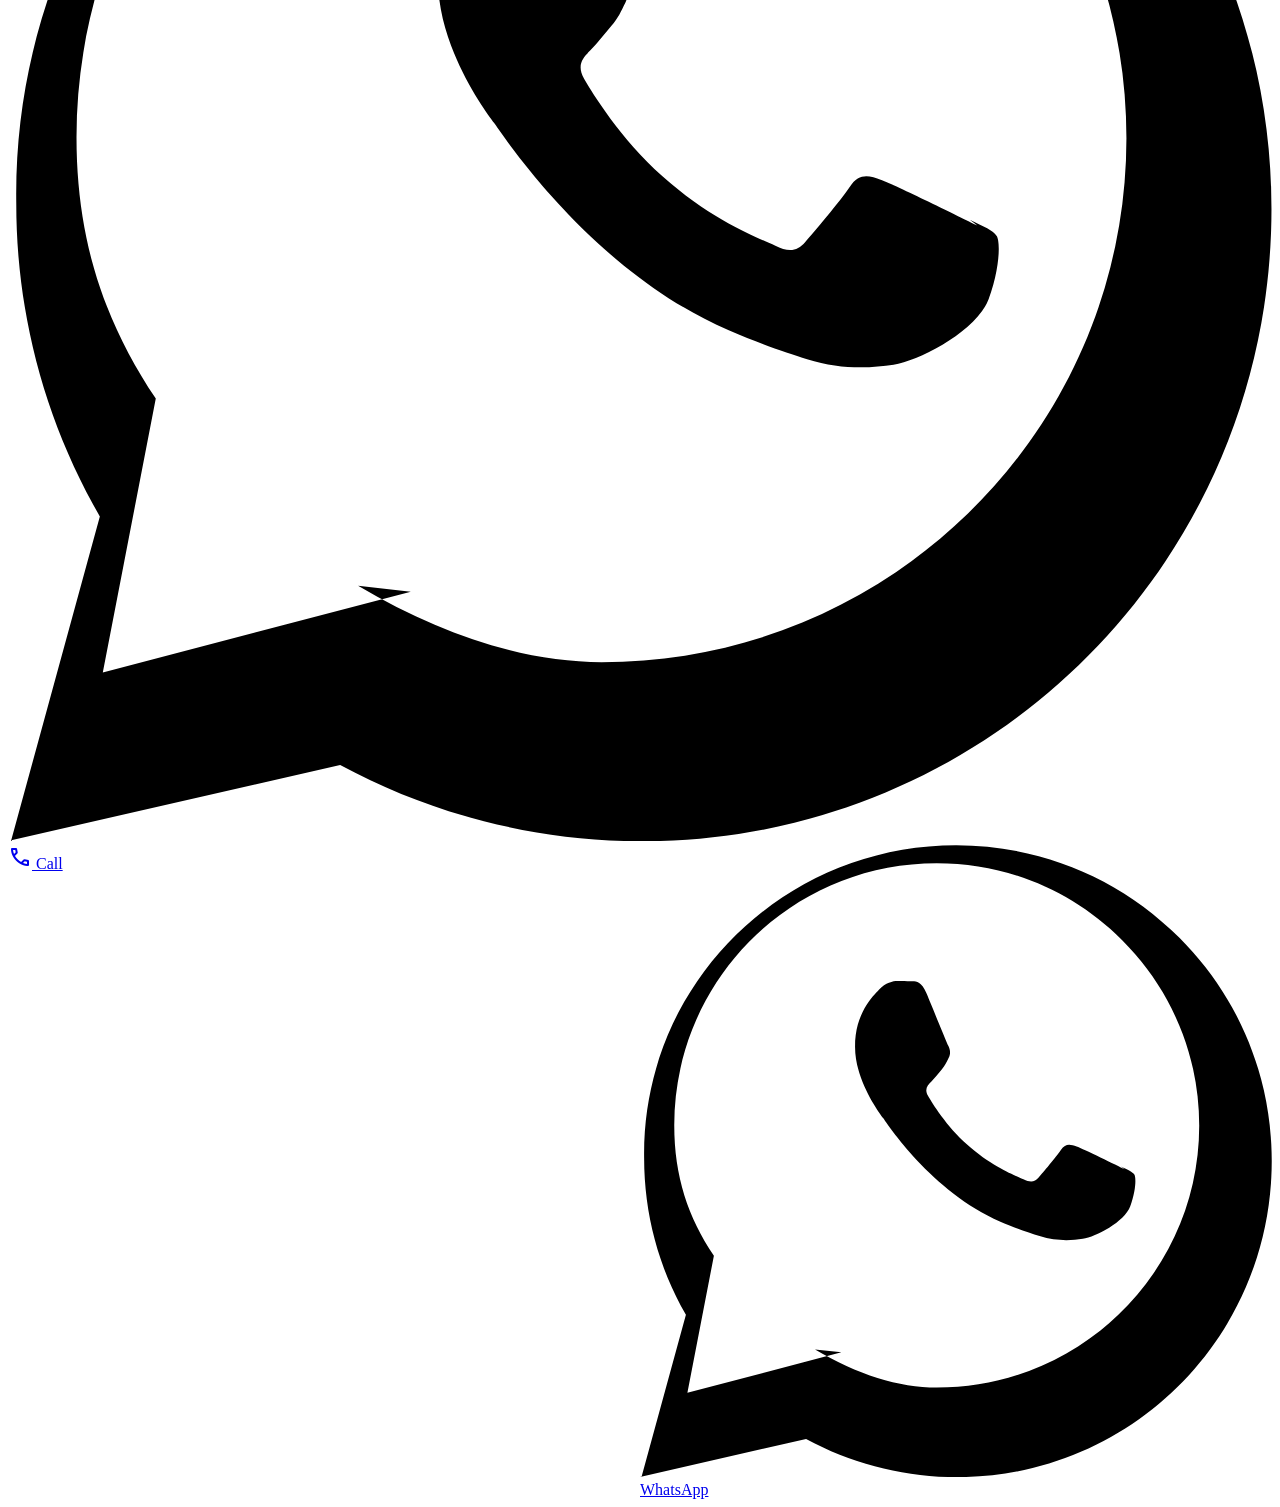
==== commit 4c422d92: "Refactor code structure for improved readability and maintainability" ====
--- a/index.html
+++ b/index.html
@@ -14,12 +14,12 @@
 <!-- Top Navigation Bar -->
 <nav class="fixed top-0 w-full z-50 bg-surface/85 backdrop-blur-md border-b border-outline-variant/30 shadow-sm transition-all duration-300">
 <div class="bg-primary-container text-white text-center py-1.5 text-xs font-semibold tracking-wider flex justify-center items-center gap-4">
-  <span>📞 +91 90970 868101</span>
+  <a href="tel:+917378533347" class="hover:underline">📞 +91 73785 33347</a>
   <span>|</span>
-  <a href="https://wa.me/9190970868101" target="_blank" class="hover:underline flex items-center gap-1">💬 Chat on WhatsApp</a>
+  <a href="https://wa.me/919970968101" target="_blank" class="hover:underline flex items-center gap-1">💬 Chat on WhatsApp</a>
 </div>
 <div class="flex justify-between items-center max-w-container-max mx-auto px-margin-mobile md:px-margin-desktop py-4">
-<a class="font-display-lg text-headline-md font-bold text-primary" href="index.html">CraftedClicks</a>
+<a class="font-display-lg text-headline-md font-bold text-primary" href="index.html"><img src="images/logo.png" alt="CraftedClicks" class="logo"></a>
 <div class="hidden lg:flex items-center gap-6">
       <a class="nav-link-home text-primary border-b-2 border-primary pb-1 font-bold font-label-caps text-label-caps" href="index.html">Home</a>
       <a class="nav-link-services text-on-surface-variant font-medium font-label-caps text-label-caps hover:text-primary transition-colors duration-300" href="services.html">Services</a>
@@ -81,7 +81,7 @@
 </nav>
 <main class="mt-20">
 <!-- Hero Section -->
-<section class="relative min-h-[921px] flex items-center overflow-hidden hero-pattern px-margin-mobile md:px-margin-desktop py-section-padding">
+<section class="relative min-h-[921px] flex items-center overflow-hidden hero-pattern px-margin-mobile md:px-margin-desktop py-section-padding hero">
 <div class="max-w-container-max mx-auto grid grid-cols-1 md:grid-cols-2 gap-gutter items-center">
 <div class="relative z-10" data-aos="fade-up">
 <span class="font-label-caps text-label-caps text-primary tracking-[0.3em] uppercase block mb-6">Excellence in Craftsmanship</span>
@@ -558,7 +558,7 @@
             </p>
 <div class="text-on-surface-variant text-sm space-y-2 pt-2">
   <p class="flex items-center gap-2"><span class="material-symbols-outlined text-sm">mail</span> hello@craftedclicks.in</p>
-  <p class="flex items-center gap-2"><span class="material-symbols-outlined text-sm">call</span> +91 90970 868101</p>
+  <p class="flex items-center gap-2"><span class="material-symbols-outlined text-sm">call</span> +91 73785 33347</p>
   <p class="flex items-center gap-2"><span class="material-symbols-outlined text-sm">location_on</span> Shirdi, Maharashtra</p>
 </div>
 <p class="text-on-surface-variant text-xs pt-4">
--- a/css/style.css
+++ b/css/style.css
@@ -153,3 +153,24 @@
     animation: whatsapp-bounce 8s infinite ease-in-out;
 }
 
+/* Custom logo height */
+.logo {
+    height: 38px;
+}
+
+/* Hero section styling to override any empty states and ensure visibility */
+.hero {
+    background: #F7F9FC;
+    padding: 50px 20px;
+}
+.hero h1 {
+    color: #0A192F;
+    font-size: 28px;
+    opacity: 1;
+}
+
+/* Sticky bottom bar with 2 columns layout */
+.bottom-bar {
+    display: grid;
+    grid-template-columns: 1fr 1fr;
+}
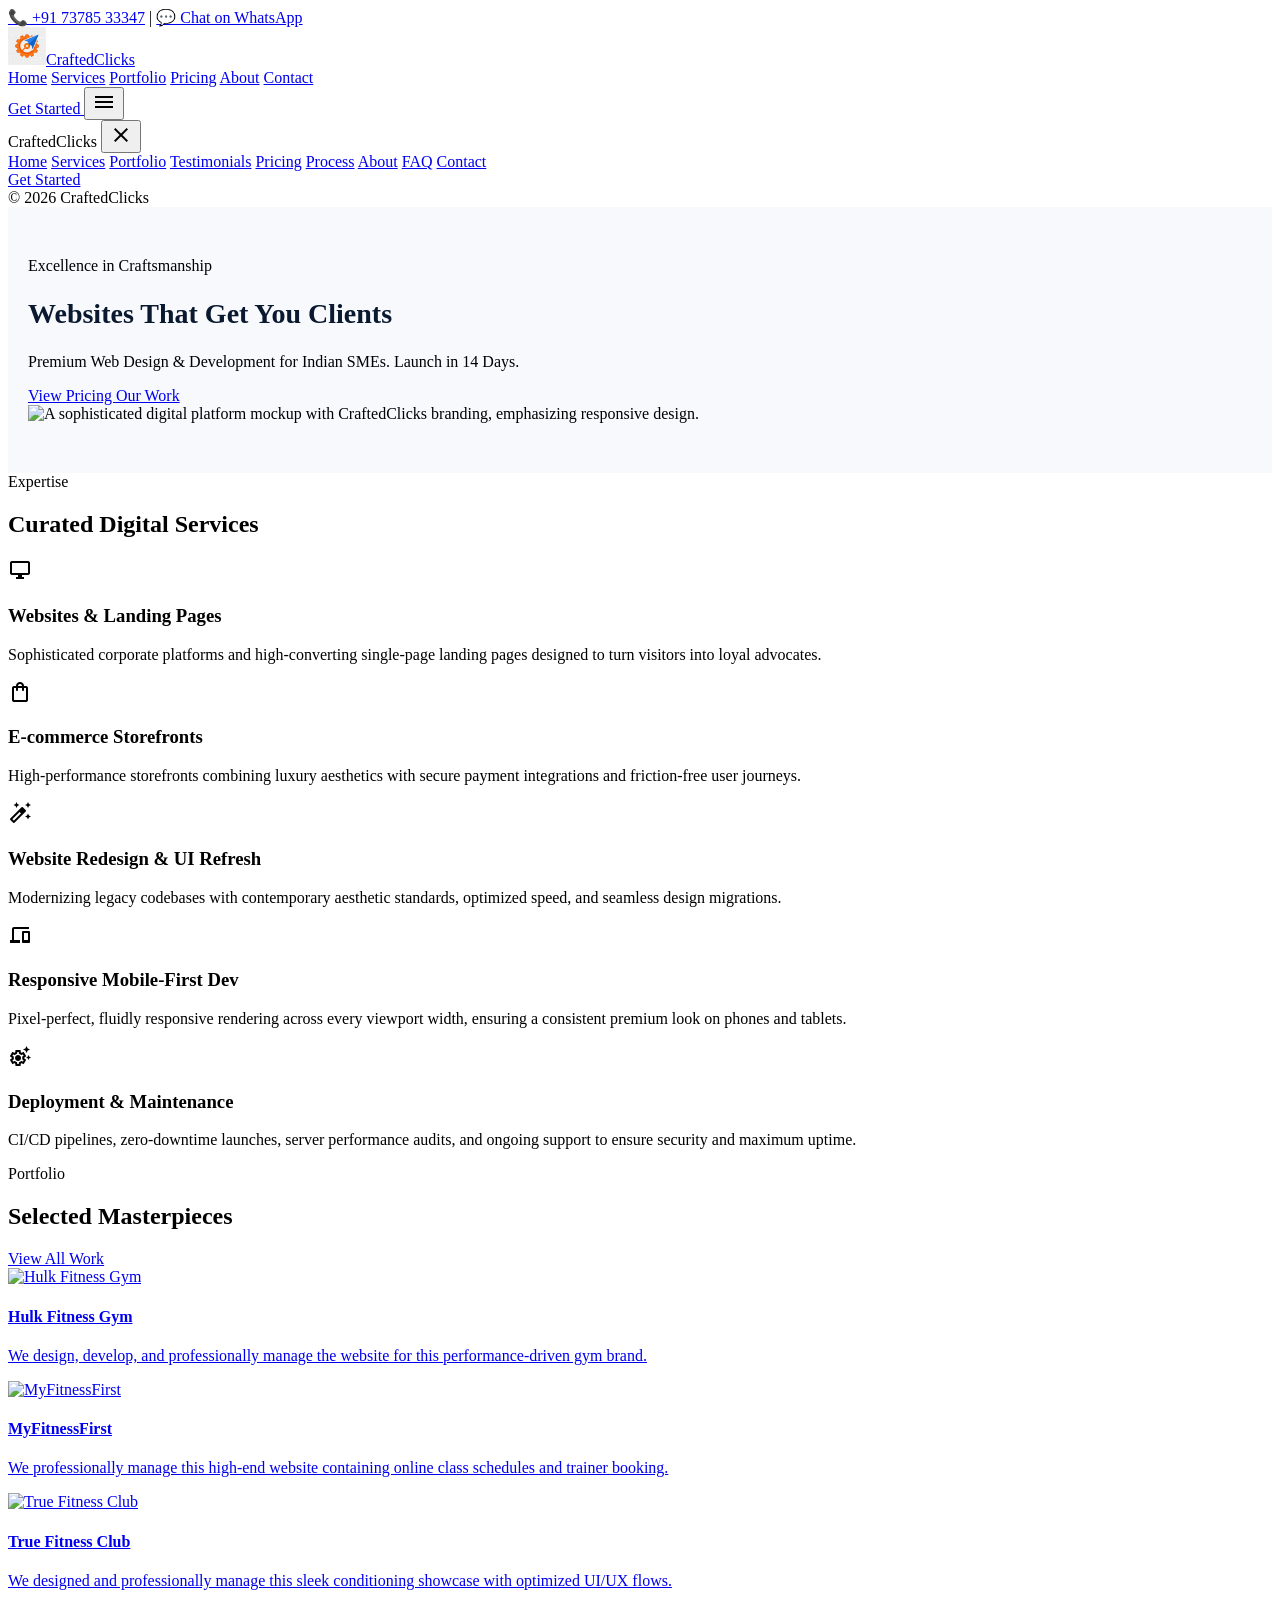
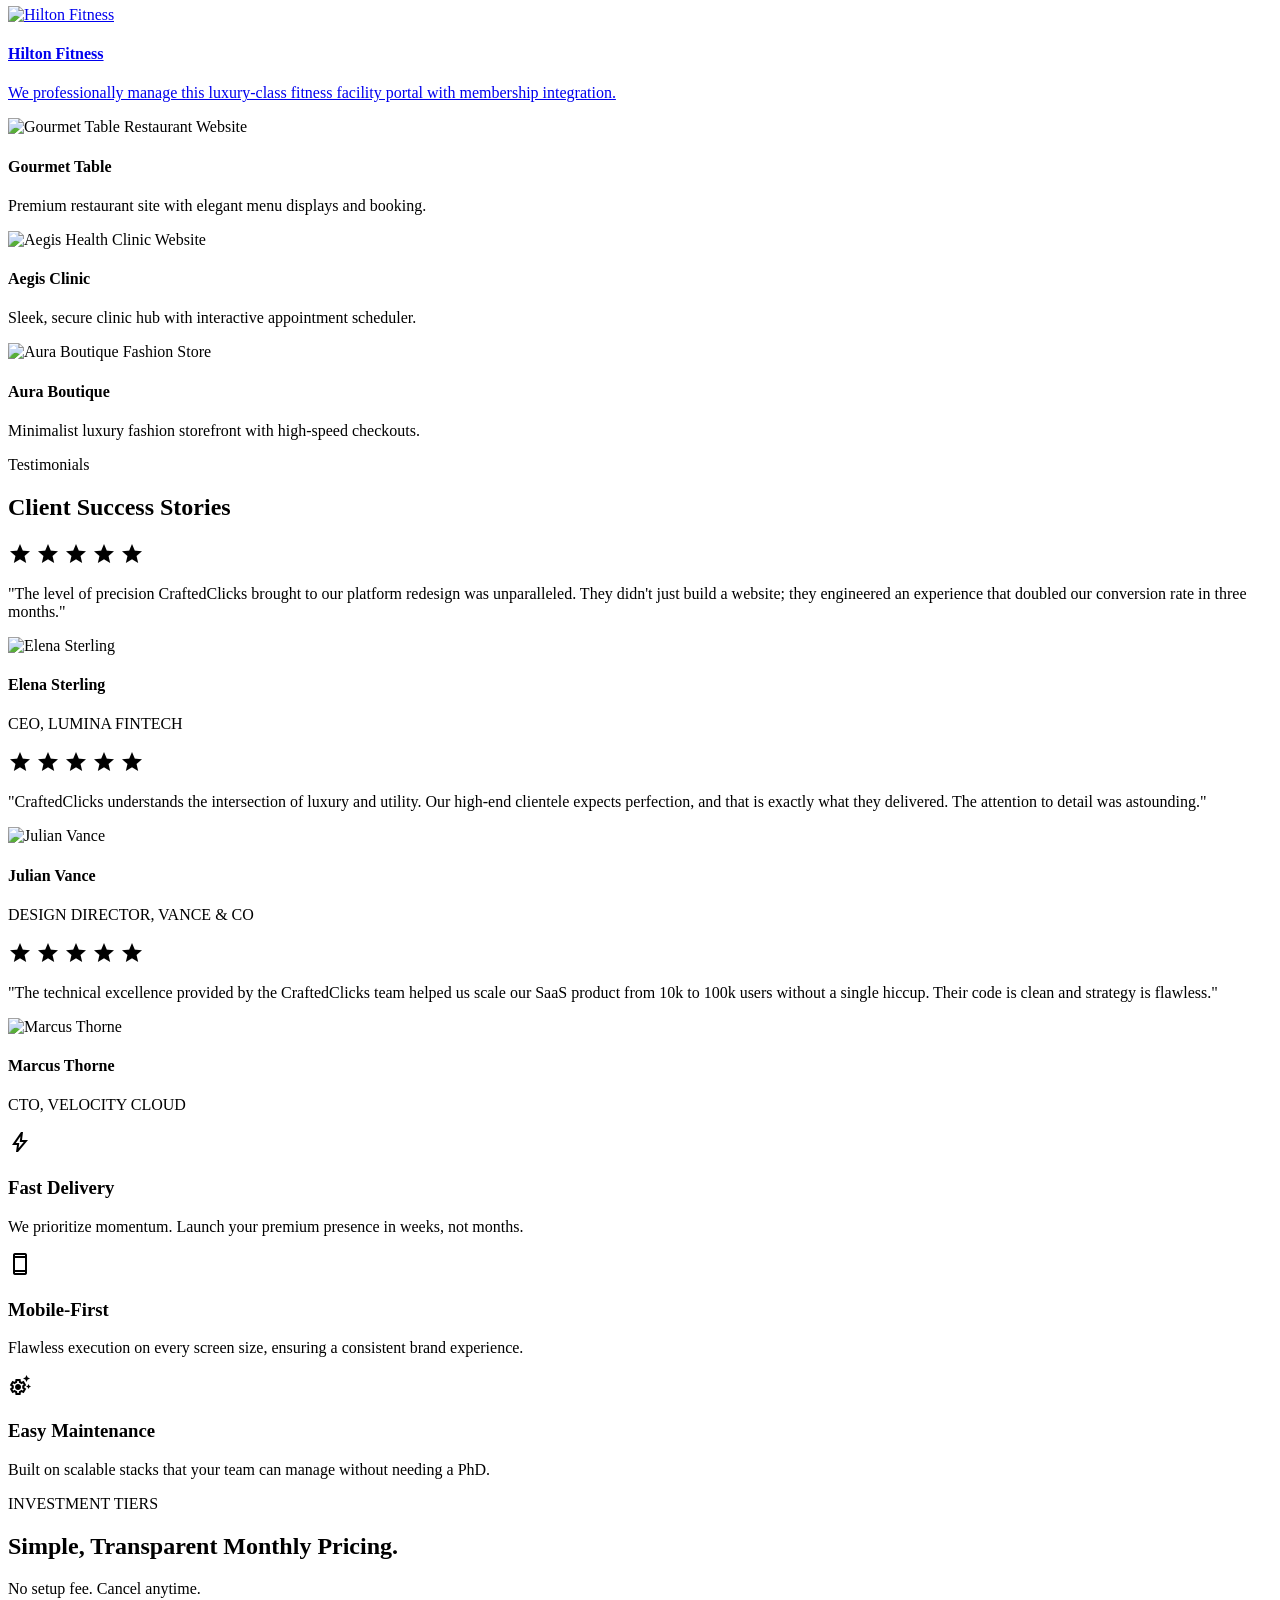
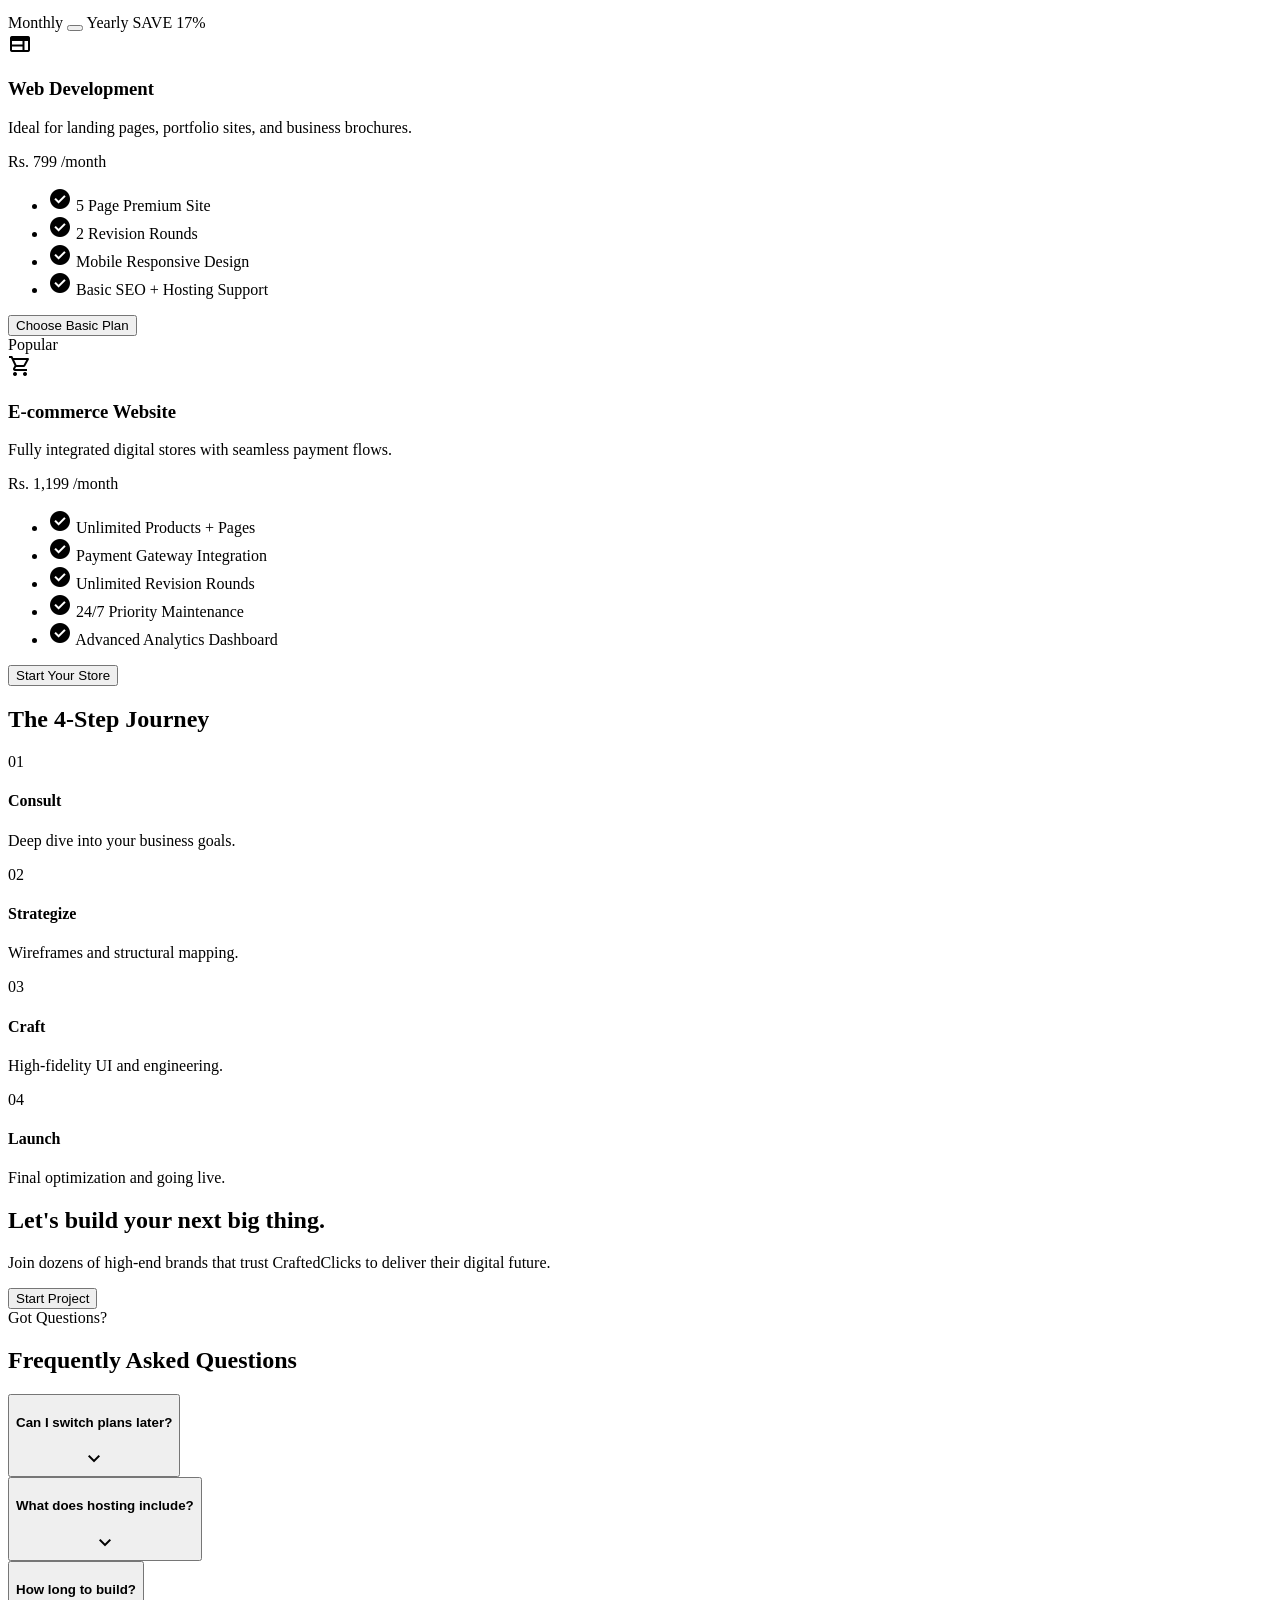
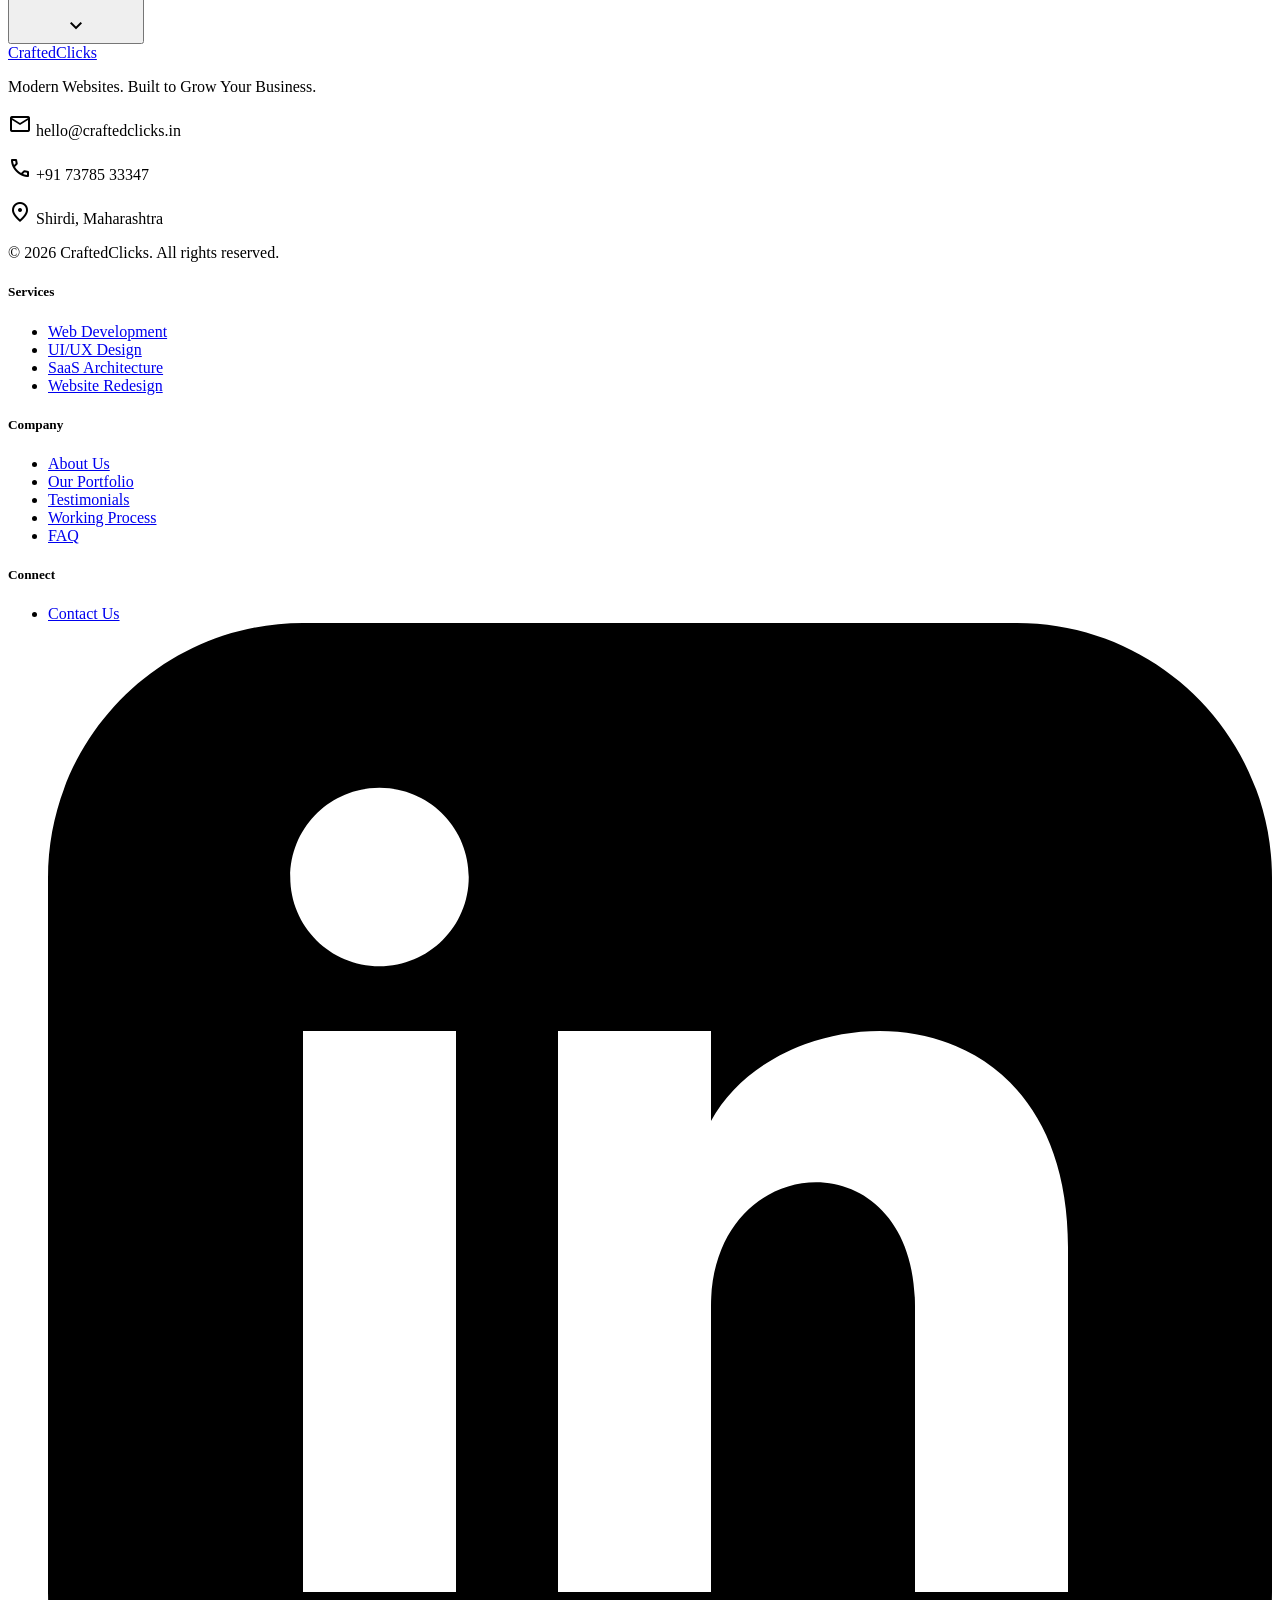
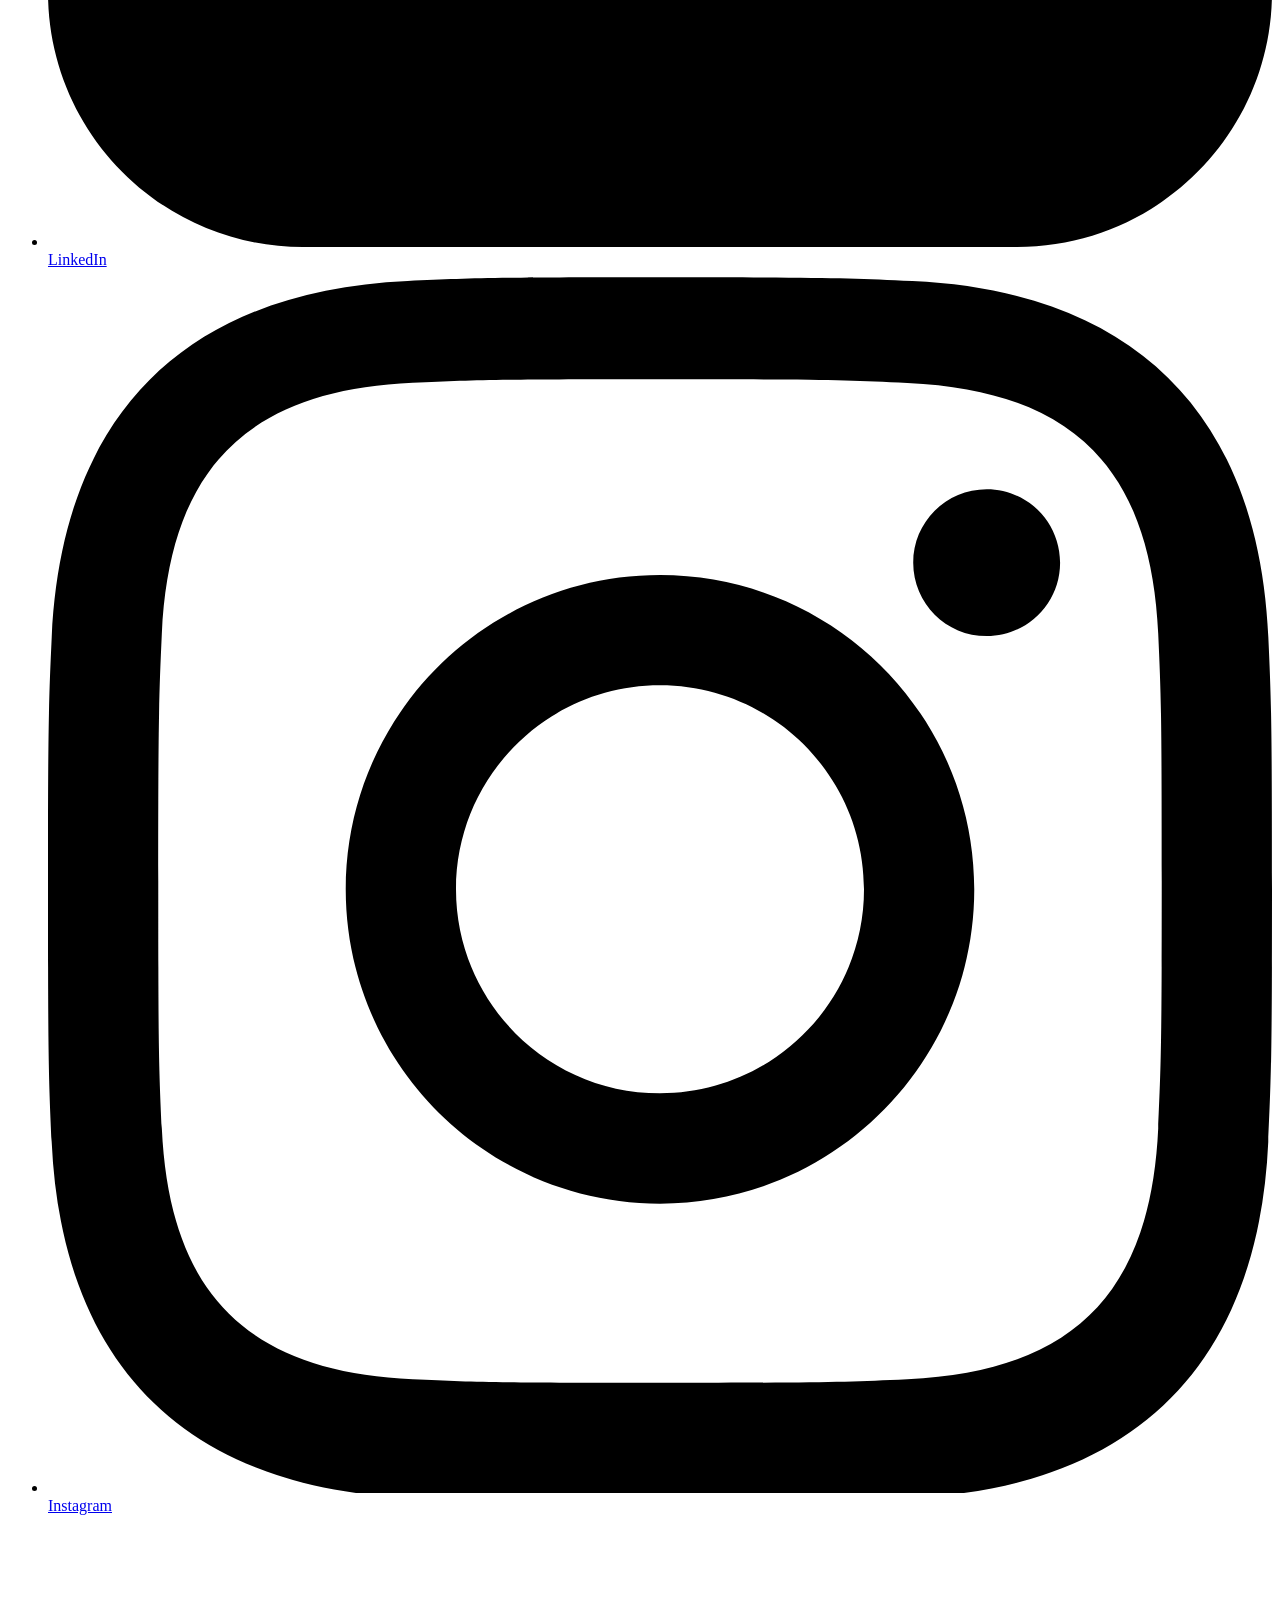
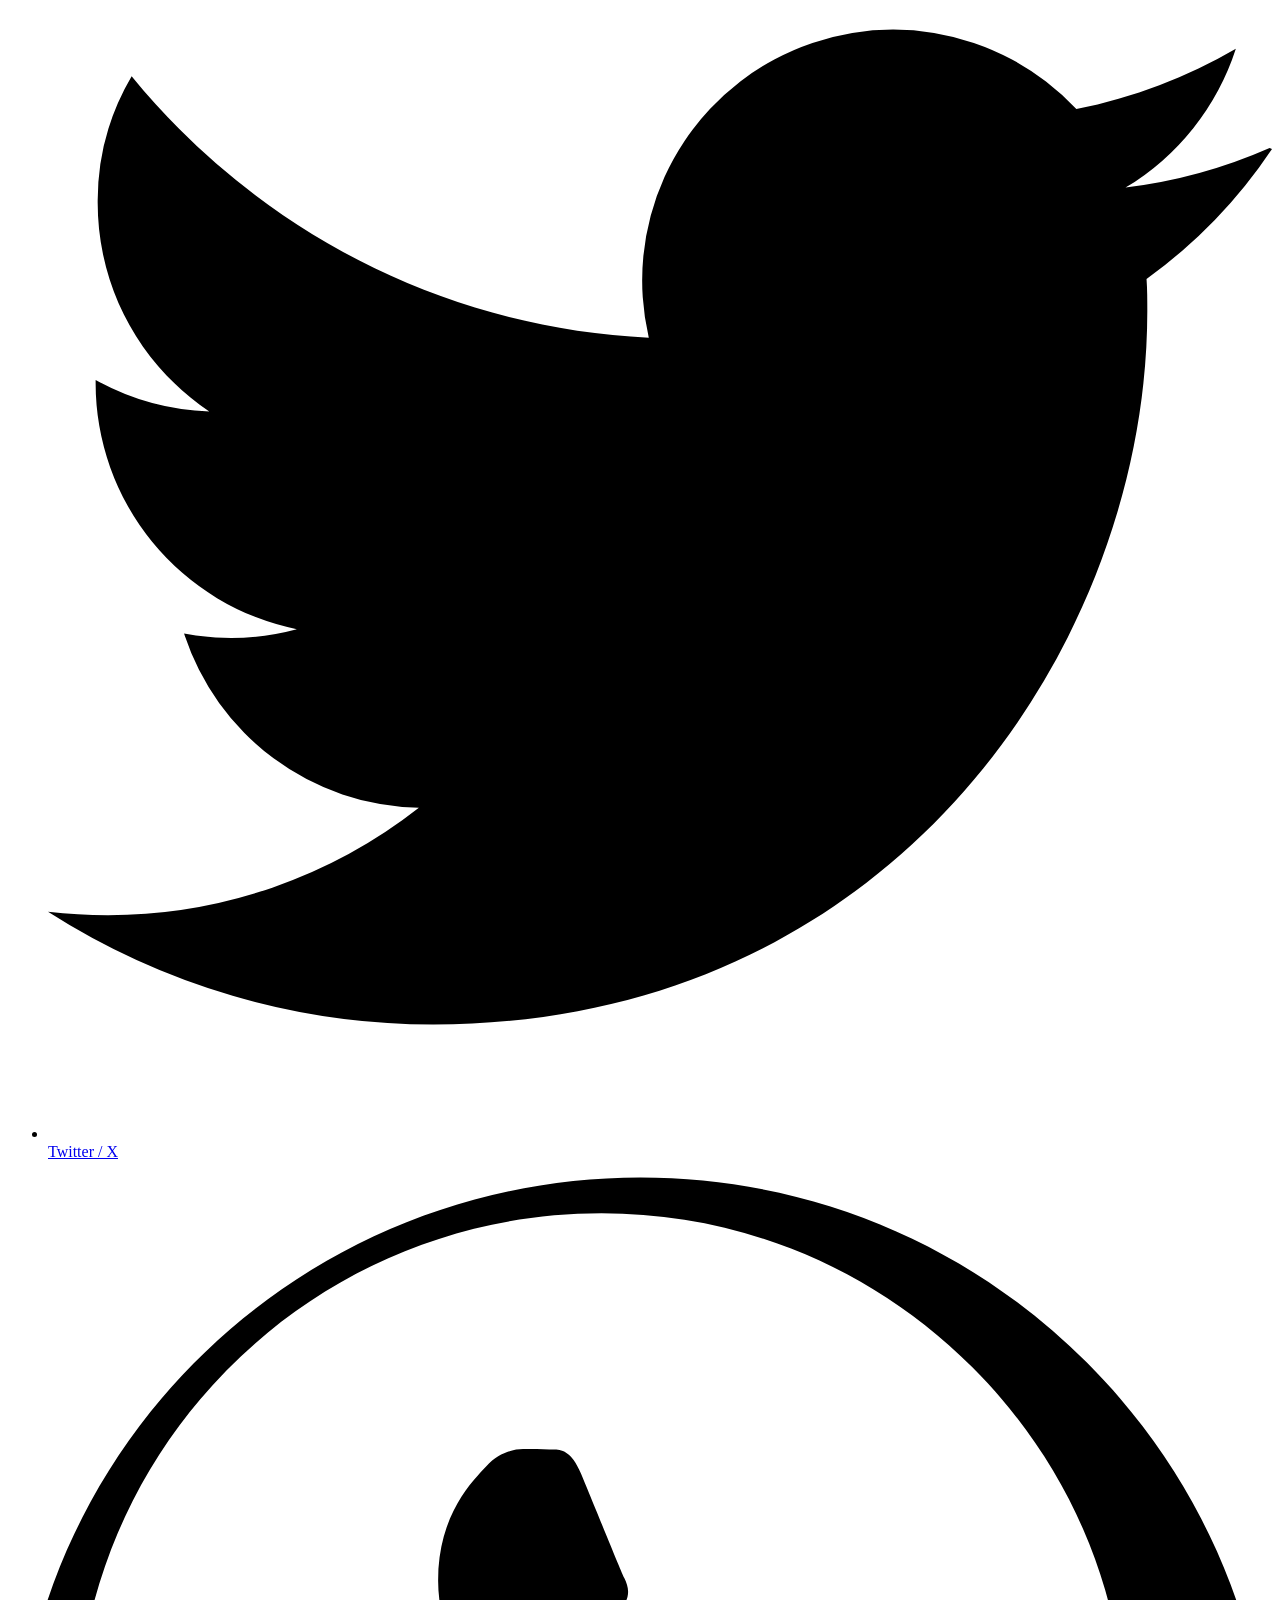
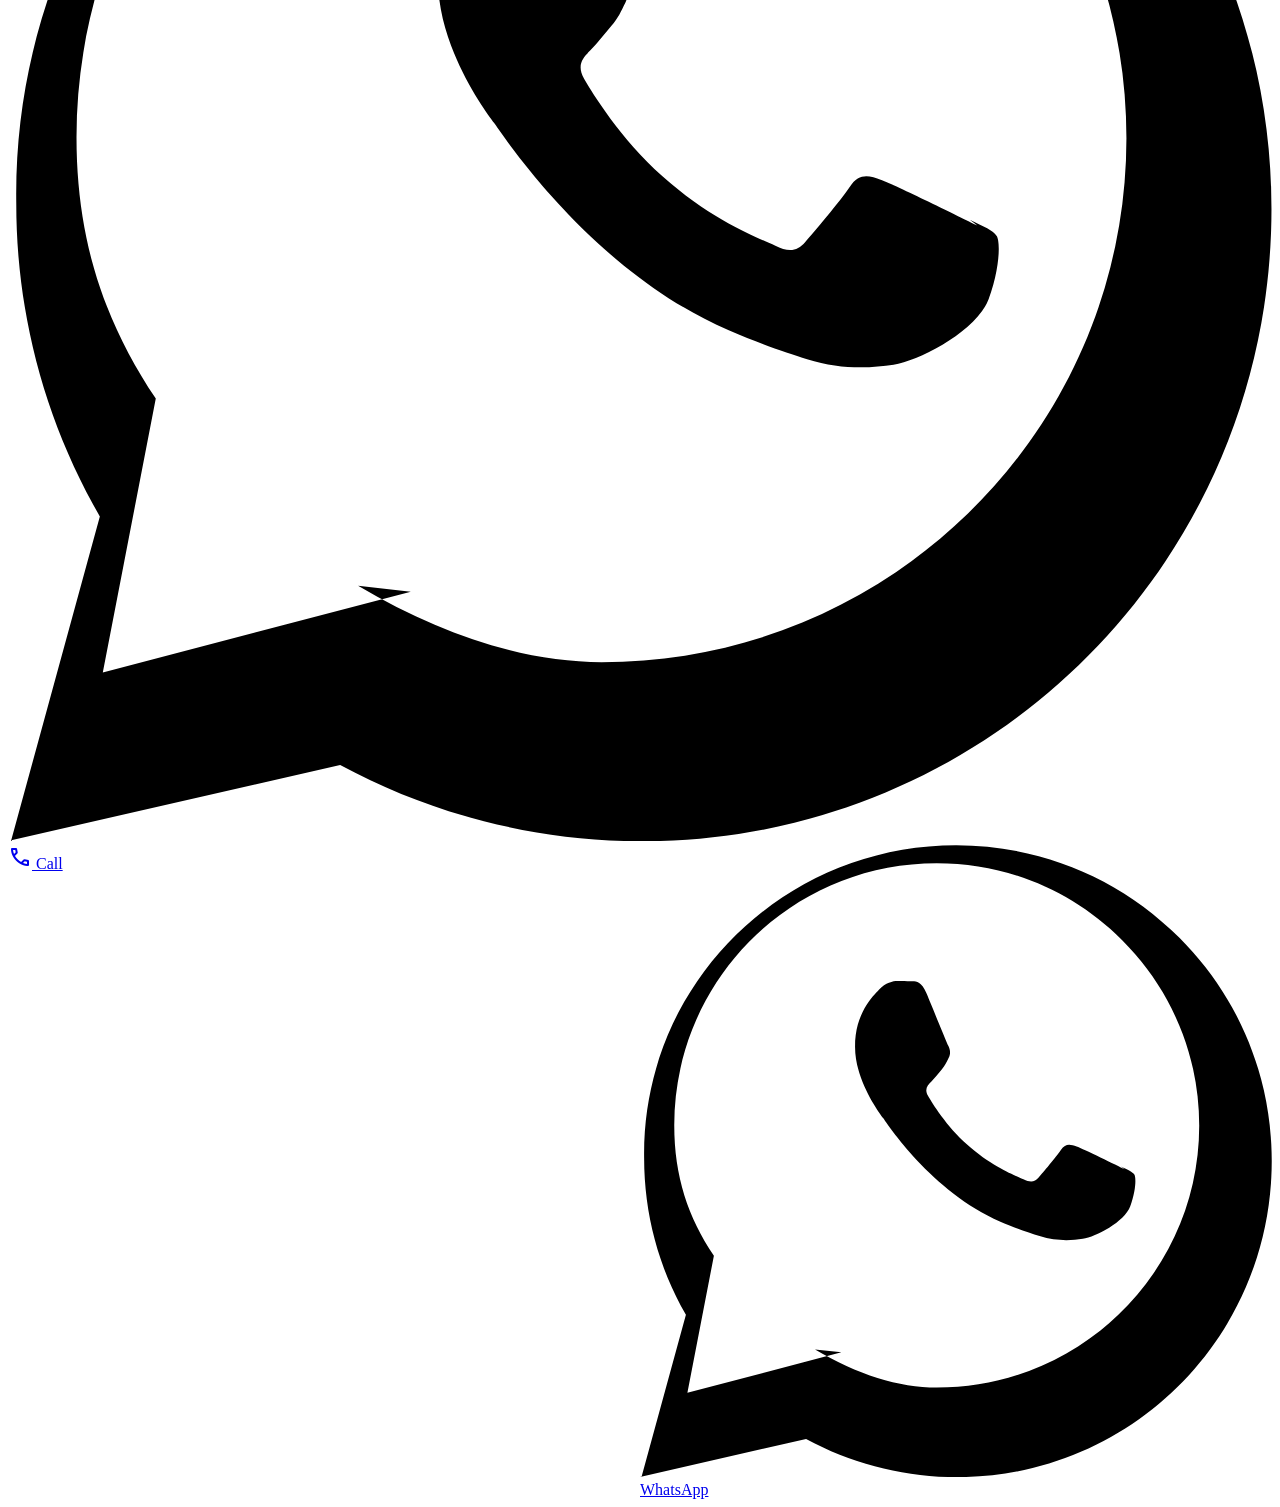
==== commit 6ce60b44: "feat: enhance navigation consistency by adding logo text and improving mobile drawer styles across m" ====
--- a/index.html
+++ b/index.html
@@ -19,7 +19,7 @@
   <a href="https://wa.me/919970968101" target="_blank" class="hover:underline flex items-center gap-1">💬 Chat on WhatsApp</a>
 </div>
 <div class="flex justify-between items-center max-w-container-max mx-auto px-margin-mobile md:px-margin-desktop py-4">
-<a class="font-display-lg text-headline-md font-bold text-primary" href="index.html"><img src="images/logo.png" alt="CraftedClicks" class="logo"></a>
+<a class="font-display-lg text-headline-md font-bold text-primary flex items-center gap-2" href="index.html"><img src="images/logo.png" alt="CraftedClicks" class="logo"><span>CraftedClicks</span></a>
 <div class="hidden lg:flex items-center gap-6">
       <a class="nav-link-home text-primary border-b-2 border-primary pb-1 font-bold font-label-caps text-label-caps" href="index.html">Home</a>
       <a class="nav-link-services text-on-surface-variant font-medium font-label-caps text-label-caps hover:text-primary transition-colors duration-300" href="services.html">Services</a>
@@ -36,7 +36,7 @@
 <span class="material-symbols-outlined text-3xl">menu</span>
 </button>
 </div>
-</div>
+</nav>
 <!-- Mobile Navigation Drawer Overlay -->
 <div class="fixed inset-0 z-50 hidden" id="mobile-menu-overlay" role="dialog" aria-modal="true">
   <!-- Backdrop -->
@@ -78,7 +78,6 @@
     </div>
   </div>
 </div>
-</nav>
 <main class="mt-20">
 <!-- Hero Section -->
 <section class="relative min-h-[921px] flex items-center overflow-hidden hero-pattern px-margin-mobile md:px-margin-desktop py-section-padding hero">
--- a/css/style.css
+++ b/css/style.css
@@ -174,3 +174,13 @@
     display: grid;
     grid-template-columns: 1fr 1fr;
 }
+
+/* Mobile navigation drawer solid background and overlay layering overrides */
+#mobile-menu-overlay {
+    z-index: 9999 !important;
+}
+#mobile-menu-drawer {
+    background-color: #ffffff !important;
+    z-index: 10000 !important;
+}
+
